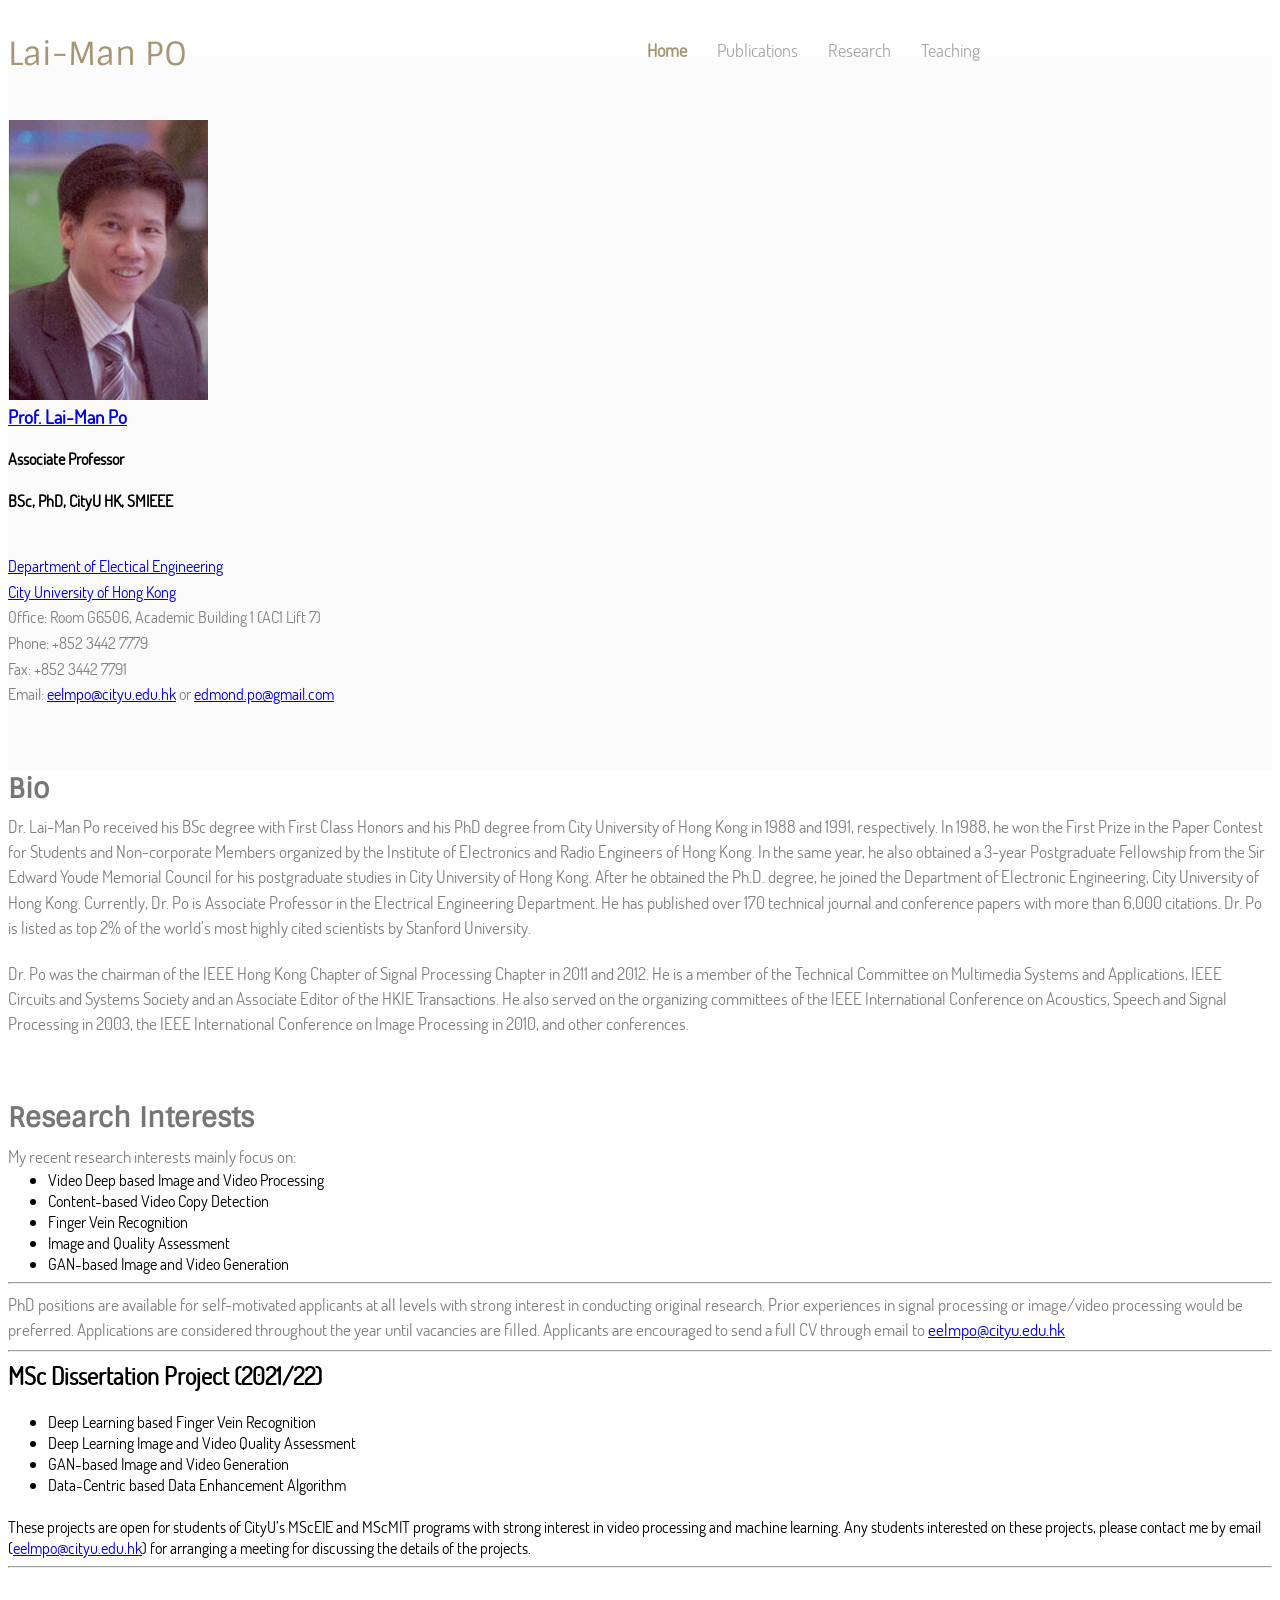
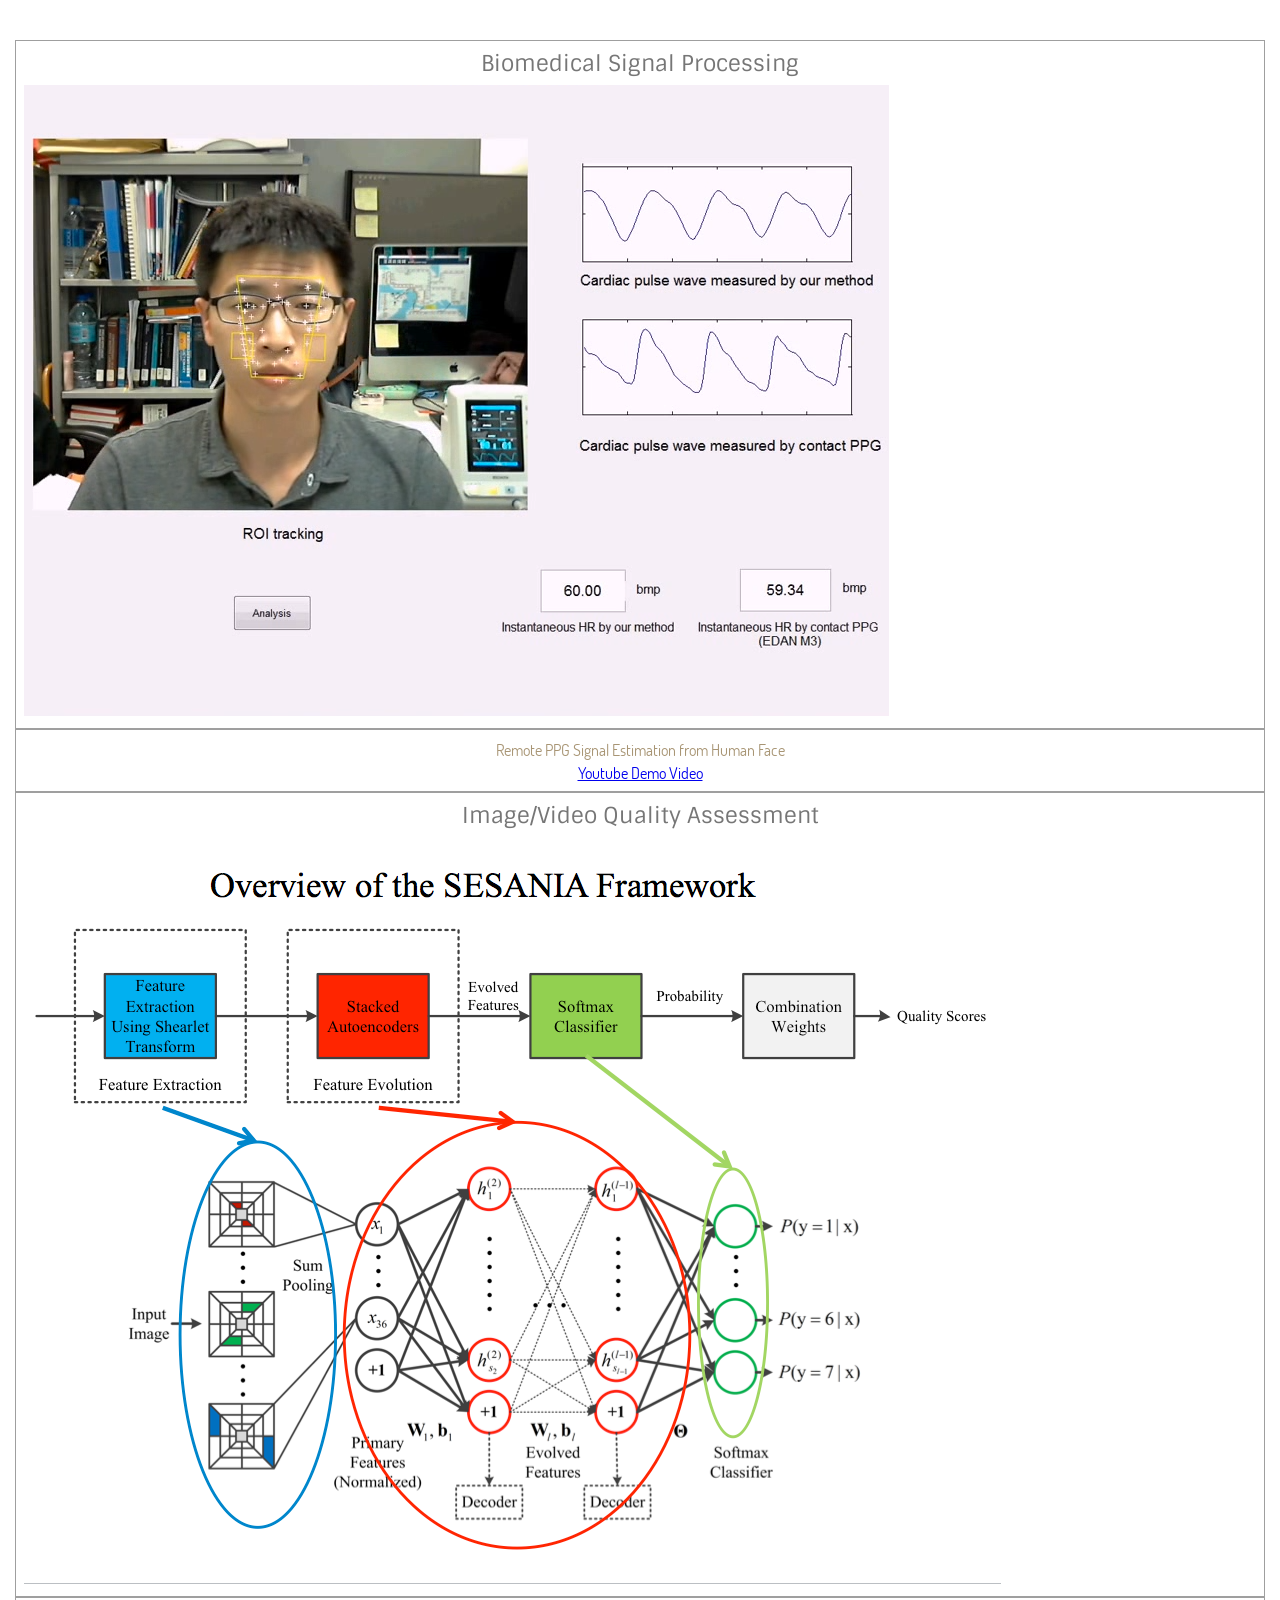
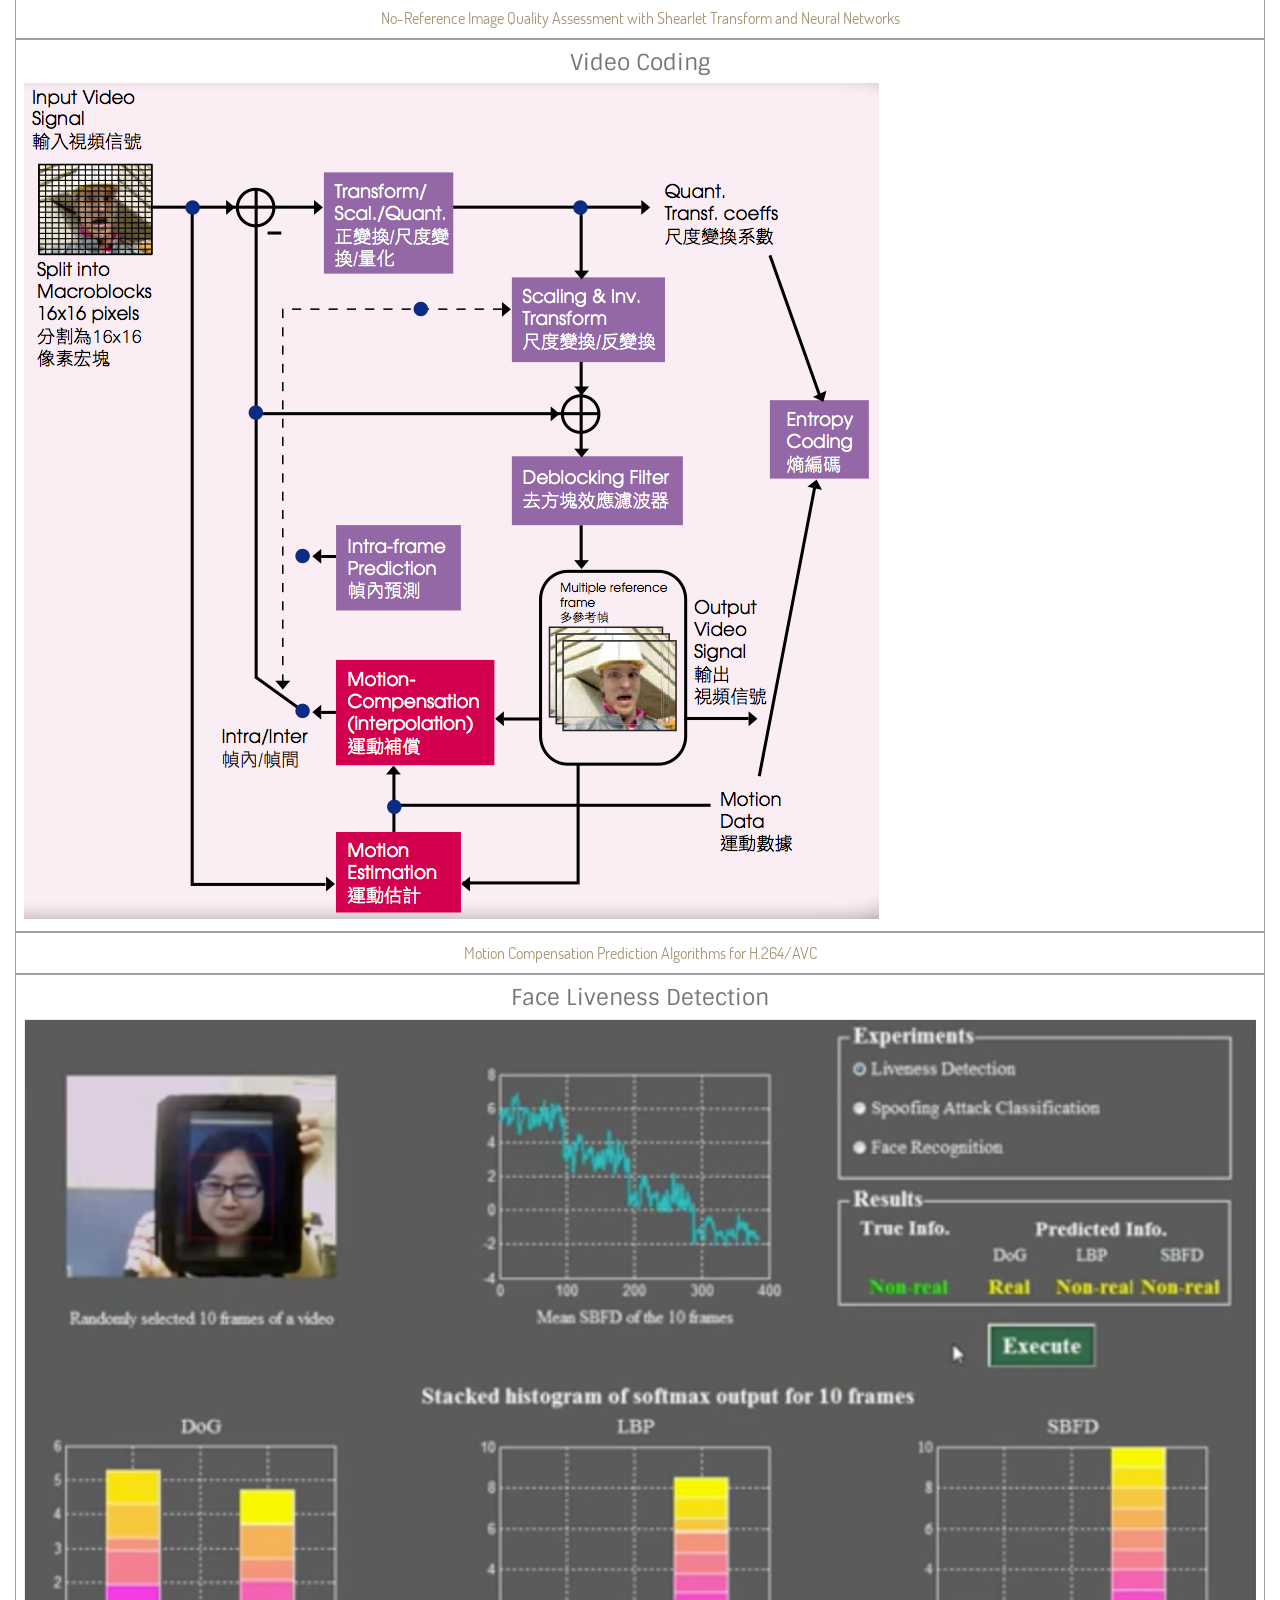
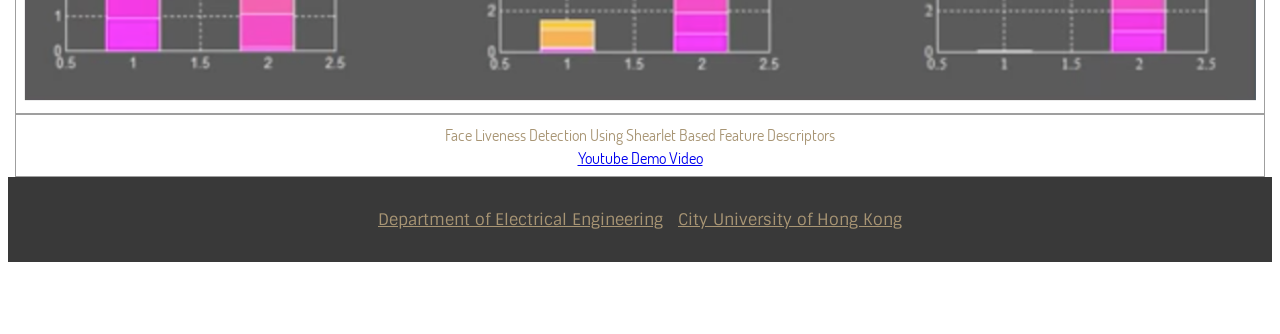
==== index.html @ 966f776c "Update index.html" ====
<!DOCTYPE HTML>
<html>
<head>
<title>Dr. Lai-Man PO, Associate Professor, Department of Electronic Engineering, City University of Hong Kong</title>
<link href="css/bootstrap.css" rel="stylesheet" type="text/css" media="all">

<!-- jQuery (necessary for Bootstrap's JavaScript plugins) -->
<script src="js/jquery-1.11.0.min.js"></script>
<!-- Custom Theme files -->

<link href="css/style.css" rel="stylesheet" type="text/css" media="all"/>

<!-- Custom Theme files -->
<meta name="viewport" content="width=device-width, initial-scale=1">
<meta http-equiv="Content-Type" content="text/html; charset=utf-8" />
<script type="application/x-javascript"> addEventListener("load", function() { setTimeout(hideURLbar, 0); }, false); function hideURLbar(){ window.scrollTo(0,1); }
</script>
<meta name="keywords" content="Lai Man PO" />

<!--Google Fonts-->
<link href='http://fonts.googleapis.com/css?family=Sintony:400,700' rel='stylesheet' type='text/css'>
<link href='http://fonts.googleapis.com/css?family=Dosis:200,300,400,500,600,700,800' rel='stylesheet' type='text/css'>

<!-- start-smoth-scrolling -->
<script src="http://ajax.googleapis.com/ajax/libs/jquery/2.1.1/jquery.min.js"></script>
<script type="text/javascript" src="js/move-top.js"></script>
<script type="text/javascript" src="js/easing.js"></script>
	<script type="text/javascript">
			jQuery(document).ready(function($) {
				$(".scroll").click(function(event){		
					event.preventDefault();
					$('html,body').animate({scrollTop:$(this.hash).offset().top},1000);
				});
			});
	</script>
</head>


<body>
<!-- //end-smoth-scrolling -->
<!--header start here-->
<div class="header">
	<div class="container">
		<div class="header-main">
			 <div class="logo">
			 	<h1><a href="index.html"><span class="logo-clr">Lai-Man PO</span></a></h1>
			 </div>
			 <div class="head-right">
			   <div class="top-nav">
			   		<span class="menu"> <img src="images/icon.png" alt=""/></span>
					<ul class="res">
						<li><a class="active" href="index.html"> Home</a></li>
						<li><a href="publications.html"><span data-hover="Publications">Publications</span></a></li>
						<li><a href="research.html"><span data-hover="Research">Research</span></a></li>
						<li><a href="teaching.html"><span data-hover="Teaching">Teaching</span></a></li>
					</ul>
					<!-- script-for-menu -->
							 <script>
							   $( "span.menu" ).click(function() {
								 $( "ul.res" ).slideToggle( 300, function() {
								 // Animation complete.
								  });
								 });
							</script>
					<!-- /script-for-menu -->
			  </div>
		   </div>
		</div>
	</div>
</div>
<!--header end here-->


<!--start personal information-->
<div class="about">
	<div class="container">
		<div class="about-main">
					<div class="col-md-3 about-top-img">
						<a href="#"><img src="images/lmpo_photo.png" alt="" class="img-responsive"></a>
					</div>
					<div class="col-md-8 about-wedo-right">
						<h3><a href="#">Prof. Lai-Man Po</a></h3>
						<h4>Associate Professor</h4>
						<h4>BSc, PhD, CityU HK, SMIEEE</h4>
						<br>
						<p><a href="http://www.ee.cityu.edu.hk/">Department of Electical Engineering</a>
						<br><a href="http://www.cityu.edu.hk/">City University of Hong Kong</a></p>
						<p>Office: Room G6506, Academic Building 1 (AC1 Lift 7)
						<br>Phone: +852 3442 7779
						<br>Fax: +852 3442 7791
						<br>Email: <A HREF="mailto:eelmpo@cityu.edu.hk">eelmpo@cityu.edu.hk</A>
						or <A HREF="mailto:edmond.po@gmail.com">edmond.po@gmail.com</A></p>
					</div>
			</div>
	 </div>
</div>

<!--Bio start here-->
	<div class="container">
			<div class="process">
				<h3>Bio</h3>
				<p>
				Dr. Lai-Man Po received his BSc degree with First Class Honors and his PhD degree from City University of Hong Kong in 1988 and 1991, respectively. 
				In 1988, he won the First Prize in the Paper Contest for Students and Non-corporate Members organized by the Institute of Electronics and Radio Engineers of Hong Kong. 
				In the same year, he also obtained a 3-year Postgraduate Fellowship from the Sir Edward Youde Memorial Council for his postgraduate studies in City University of Hong Kong. 
				After he obtained the Ph.D. degree, he joined the Department of Electronic Engineering, City University of Hong Kong. 
				Currently, Dr. Po is Associate Professor in the Electrical Engineering Department. 
				He has published over 170 technical journal and conference papers with more than 6,000 citations. Dr. Po is listed as top 2% of the world’s most highly cited scientists by Stanford University.
				</p>
				<br>
				<p>Dr. Po was the chairman of the IEEE Hong Kong Chapter of Signal Processing Chapter in 2011 and 2012. He is a member of the Technical Committee on Multimedia Systems and Applications, IEEE Circuits and Systems Society and an Associate Editor of the HKIE Transactions. He also served on the organizing committees of the IEEE International Conference on Acoustics, Speech and Signal Processing in 2003, the IEEE International Conference on Image Processing in 2010, and other conferences. 
				</p>
		</div>
	</div>



<!--Research Interests start here-->

      <div class="work">
      	<div class="container">
				<div class="work-top">
					<h3>Research Interests</h3>
					<p>My recent research interests mainly focus on:<br>
					<ul>
					<li>Video Deep based Image and Video Processing
					<li>Content-based Video Copy Detection
					<li>Finger Vein Recognition
					<li>Image and Quality Assessment
					<li>GAN-based Image and Video Generation
					</ul>
					</p>
					
				<hr>
				
				<div class="feature-top">
					<p>
					PhD positions are available for self-motivated applicants at all levels with strong interest in conducting original research. 
					Prior experiences in signal processing or image/video processing would be preferred. 
					Applications are considered throughout the year until vacancies are filled. 
					Applicants are encouraged to send a full CV through email to <A HREF="mailto:eelmpo@cityu.edu.hk">eelmpo@cityu.edu.hk</A> 
					</p>

					<hr>

				<h2>MSc Dissertation Project (2021/22)</h2>
						<ul>
							<li>Deep Learning based Finger Vein Recognition
							<li>Deep Learning Image and Video Quality Assessment
							<li>GAN-based Image and Video Generation
							<li>Data-Centric based Data Enhancement Algorithm
						</ul>
					<br>
					These projects are open for students of CityU’s MScEIE and MScMIT programs with strong interest in video processing and machine learning.  Any students interested on these projects, please contact me by email (<A HREF="mailto:eelmpo@cityu.edu.hk">eelmpo@cityu.edu.hk</A>) for arranging a meeting for discussing the details of the projects.
					<hr>





				</div>
							
				
				<div class="work-bottom">
				
				
				<div class="col-md-3 portfolio-wrapper">
					<div class="work-details">			
						<center><h3>Biomedical Signal Processing</h3>	</center>	
							<a href="images/rPPG.png" class="b-link-stripe b-animate-go  swipebox"  title="Remote PPG Signal Estimation from Human Face">
						     <img src="images/rPPG.png" alt="" class="img-responsive">
						     <div class="b-wrapper"><h2 class="b-animate b-from-left    b-delay03"><img src="images/link.png" alt=""/></h2>
						  		</div></a>
						</div>
                         <div class="work-details">
					   	 <center><p>Remote PPG Signal Estimation from Human Face</p>
					   	 
					<a href="https://www.youtube.com/watch?v=8X2nJcVsmYQ" target="_blank">Youtube Demo Video</a></center>
					   </div>
					</div>
				
		
				<div class="col-md-3 portfolio-wrapper">
						<div class="work-details">			
							   	  <center><h3>Image/Video Quality Assessment</h3>	</center>	
							<a href="images/NR_IQA_Framework.png" class="b-link-stripe b-animate-go  swipebox"  title="No-Reference Image Quality Assessment with Shearlet Transform and Neural Networks">
						     <img src="images/NR_IQA_Framework.png" alt="" class="img-responsive">
						     <div class="b-wrapper"><h2 class="b-animate b-from-left    b-delay03"><img src="images/link.png" alt=""/></h2>
						  		</div></a>
						</div>
                         <div class="work-details">
					   	 <center><p>No-Reference Image Quality Assessment with Shearlet Transform and Neural Networks</p></center>
					   </div>
					</div>
				
				
						
				<div class="col-md-3 portfolio-wrapper">
						<div class="work-details">			
							   	  <center><h3>Video Coding</h3>		</center>
							<a href="images/video_coding.png" class="b-link-stripe b-animate-go  swipebox"  title="Motion Compensation Prediction Algorithms for H.264/AVC">
						     <img src="images/video_coding.png" alt="" class="img-responsive">
						     <div class="b-wrapper"><h2 class="b-animate b-from-left    b-delay03"><img src="images/link.png" alt=""/></h2>
						  		</div></a>
						</div>
                         <div class="work-details">
					   	 <center><p>Motion Compensation Prediction Algorithms for H.264/AVC</p></center>
					   </div>
					</div>
				
				
							<div class="col-md-3 portfolio-wrapper">
						<div class="work-details">			
							   	  <center><h3>Face Liveness Detection</h3>	</center>	
							<a href="images/face_liveness.png" class="b-link-stripe b-animate-go  swipebox"  title="Face Liveness Detection Using Shearlet Based Feature Descriptors">
						     <img src="images/face_liveness.png" alt="" class="img-responsive">
						     <div class="b-wrapper"><h2 class="b-animate b-from-left    b-delay03"><img src="images/link.png" alt=""/></h2>
						  		</div></a>
						</div>
                         <div class="work-details">
					   	 <center><p>Face Liveness Detection Using Shearlet Based Feature Descriptors</p>
					   	 <a href="https://www.youtube.com/watch?v=t4O2bbF61Tk" target="_blank">Youtube Demo Video</a></center>
					   </div>
					</div>	
					
					
	

	
					
					
				<div class="clearfix"> </div>
			 </div>
		  </div>
	</div>

<link rel="stylesheet" href="css/swipebox.css">
	<script src="js/jquery.swipebox.min.js"></script> 
	    <script type="text/javascript">
			jQuery(function($) {
				$(".swipebox").swipebox();
			});
</script>

<!--footer star here-->
<div class="footer">
  <div class="container">
	  <div class="footer-main">
		<div class="footer-top">
				<div class="foter-bottom">
				 <p class="footer-copyrts"><a href="http://www.ee.cityu.edu.hk/" target="_blank">Department of Electrical Engineering</a>&nbsp;&nbsp;&nbsp;<a href="https://www.ee.cityu.edu.hk/" target="_blank">City University of Hong Kong</a> </p>
				</div>
		</div>
	   </div>		
	</div>
</div>
<!--footer end here-->
</body>
</html>
---- css/style.css ----
/*--
Author: W3layouts
Author URL: http://w3layouts.com
License: Creative Commons Attribution 3.0 Unported
License URL: http://creativecommons.org/licenses/by/3.0/
--*/
h4, h5, h6,
h1, h2, h3 {margin-top: 0;}
ul, ol {margin: 0;}
p {margin: 0;}
html, body{
  font-family: 'DosisRegular';
   font-size: 100%;
   background:#fff; 
}
@font-face {
    font-family: 'DosisRegular';
    src:url(../fonts/Dosis-Regular-webfont.ttf) format('truetype');
}
@font-face {
	font-family: 'SintonyRegular';
    src:url(../fonts/Sintony-Regular-webfont.ttf) format('truetype');
}
a:hover {
  transition: 0.5s all;
  -webkit-transition: 0.5s all;
  -moz-transition: 0.5s all;
  -o-transition: 0.5s all;
}
/*--header start here--*/
.header {
  padding: 1.5em 0em;
}
.logo {
  float: left;
  width: 50%;
}
.head-right {
  float: right;
  width: 50%;
}
span.menu {
  display: none;
}
.top-nav {
  float: left;
}
.top-nav ul {
  padding: 0.4em 0em 0em 0em;
  list-style: none;
}
.top-nav ul li {
  display: inline-block;
  float: left;
  margin: 0em 1em 0em 0em;
}
.top-nav ul li a {
  font-size: 1.1em;
  font-weight: 400;
  color: #a7a7a7;
  text-decoration: none;
  display:block;
  padding:0.35em 1em;
}
.top-nav ul li a.active{
	color: #a89574;
	font-weight: bold;
}
.top-nav ul li a:hover{
	color: #a89574;
}
.social {
  float: right;
}
.social ul {
  list-style: none;
  padding:0em
}
.social ul li {
  display: inline-block;
  margin: 0.4em 0em 0em 0em;
}
.social ul li a span {
  background: url(../images/social-sprit.png)no-repeat;
  width: 30px;
  height: 30px;
  display: inline-block;
  margin: 0em 0.5em 0em 0em;
}
.logo h1 {
	margin:0em;
}
.social ul li a.fa span {
  background-position: 0px 0px;
}
.social ul li a.tw span {
  background-position: -35px 0px;
}
.social ul li a.p span {
  background-position: -70px 0px;
}
.social ul li a.fa span:hover {
  background-position: 0px -32px;
}
.social ul li a.tw span:hover {
  background-position: -35px -32px;
}
.social ul li a.p span:hover {
  background-position: -70px -32px;
}
.logo h1 a {
  font-size: 1em;
  font-weight: 700;
  color: #c2c2c2;
  text-decoration: none;
  font-family: 'SintonyRegular';
}
span.logo-clr {
  font-weight: 400;
  color: #a89574;
}
/* Effect 5: same word slide in */
.top-nav ul li a {
	overflow: hidden;
	padding: 0 7px;
}
.top-nav ul li a span {
	position: relative;
	display: inline-block;
	-webkit-transition: -webkit-transform 0.3s;
	-moz-transition: -moz-transform 0.3s;
	transition: transform 0.3s;
}
.top-nav ul li a span::before {
	position: absolute;
	top: 100%;
	content: attr(data-hover);
	font-weight: 700;
	-webkit-transform: translate3d(0,0,0);
	-moz-transform: translate3d(0,0,0);
	transform: translate3d(0,0,0);
}
.top-nav ul li a:hover span,
.top-nav ul li a:focus span {
	-webkit-transform: translateY(-100%);
	-moz-transform: translateY(-100%);
	transform: translateY(-100%);
}
.top-nav ul li a {
	position: relative;
	display: inline-block;
	outline: none;
	text-decoration: none;
	text-shadow: 0 0 1px rgba(255,255,255,0.3);
	font-size: 1.1em;
}
/*----*/
/*--header end here--*/
/*--banner start here--*/
.banner {
  background: url(../images/3.jpg)no-repeat;
  min-height: 700px;
  background-size: cover;
}
.banner-main {
  padding: 14em 0em 0em 0em;
  text-align: right;
  width: 55%;
  float: right;
}
.banner-main h2 {
  font-size: 2em;
  font-weight: 700;
  color: #a89574;
  font-family: 'SintonyRegular';
}
.banner-main p {
  font-size: 1em;
  font-weight: 400;
  color: #c2c2c2;
  line-height: 1.5em;
}
.bann-btn {
  margin: 2em 0em 0em 0em;
}
.bann-btn a {
  font-size: 1em;
  font-weight: 400;
  color: #fff;
  border: 1px solid #fff;
  padding: 0.5em 0.9em 0.5em 0.9em;
  border-radius: 5px;
  text-decoration:none;
}
.bann-btn a:hover {
	background:#a89574;
	border: 1px solid #a89574;
	text-decoration:none;
}
.banner-bottom {
  padding: 2em 0em 2em 0em;
  background: #f4f4f4;
}
.banner-bottom h3 {
  font-size: 1.5em;
  font-weight: 500;
  color: #000;
  margin: 0em 0em 0.3em 0em;
  font-family: 'SintonyRegular';
}
.banner-bottom p {
  font-size: 1em;
  font-weight: 400;
  color: #777;
}
.ban-bot-btn {
  margin: 1.7em 0em 0em 0em;
}
.ban-bot-btn a {
  font-size: 1em;
  font-weight: 600;
  color: #a89574;
  padding: 0.5em 0.5em;
  border-radius: 5px;
  text-decoration: none;
}
.ban-bot-btn a.bb-1{
  color: #a89574;
  border: 2px solid #a89574;
}
.ban-bot-btn a.bb-1:hover {
	text-decoration:none;
	background: #a8747e;
	color:#fff;
	border: 2px solid #a8747e;
}
.ban-bot-btn a.bb-2 {
  border: 2px solid #a8747e;
  color: #a8747e;
}
.ban-bot-btn a.bb-2:hover {
  border: 2px solid #a89574;
  background:#a89574;
  color:#fff;
}
/*--banner end here--*/
/*--process start here--*/
.mother-grid {
  background: #f9f9f9;
}
.grid-main {
  padding: 4em 0em 4em 0em;
    background: #f9f9f9;
}
.process h3 {
  font-size: 1.7em;
  font-weight: 600;
  color: #767676;
  margin: 0em 0em 0.3em 0em;
  font-family: 'SintonyRegular';
}
.process p {
  font-size: 1.05em;
  font-weight: 400;
  color: #818181;
  line-height: 1.5em;
}
.process-grid h4 {
  font-size: 1.5em;
  font-weight: 600;
  color: #767676;
  margin: 0.5em 0em 0.2em 0em;
}
.process-bottom {
  padding: 2em 0em 0em 0em;
}
.process-grid {
  text-align: center;
}
.work {
  padding: 4em 0em 4em 0em;
  background: #fff;
}
.work-grid {
  text-align: center;
}
.work-bottom {
  padding: 2em 0em 0em 0em;
}
.work-top h3 {
  font-size: 1.7em;
  font-weight: 600;
  color: #767676;
  margin: 0em 0em 0.3em 0em;
  font-family: 'SintonyRegular';
}
.work-top p {
  font-size: 1.05em;
  font-weight: 400;
  color: #818181;
  line-height: 1.5em;
}
.work-grid img {
  width: 100%;
}
.work-details {
  border: 1px solid #9f9f9f;
  padding: 0.5em 0.5em 0.5em 0.5em;
}
.work-details h3 {
  font-size: 1.4em;
  font-weight: 500;
  color: #767676;
  margin: 0em 0em 0.3em 0em;
}
.work-details p {
  font-size: 1em;
  font-weight: 500;
  color: #a89574;
}
span.glyphicon.glyphicon-education {
  font-size: 4em;
  color: #a89574;
}
span.glyphicon.glyphicon-lamp {
  font-size: 3.5em;
  color: #a89574;
}
span.glyphicon.glyphicon-hourglass {
  font-size: 3.5em;
  color: #a89574;
}
span.glyphicon.glyphicon-certificate {
  font-size: 3.5em;
  color: #a89574;
}
.recent-posts {
  padding: 4em 0em 4em 0em;
    background: #f9f9f9;
}
.recentdates {
  padding: 0px;
}
.recentdates h5 {
  font-size: 1.2em;
  font-weight: 600;
  color: #a89574;
  border: 2px solid #a89574;
  border-radius: 45px;
  text-align: center;
  padding: 0.51em;
  width: 73%;
}
.recentdates span.month {
  display: block;
}
.recent-left h3 {
  font-size: 1.8em;
  font-weight: 600;
  color: #767676;
  margin: 0em 0em 0.81em 0em;
  font-family: 'SintonyRegular';
}
.recent-left p {
  font-size: 1em;
  font-weight: 400;
  color: #818181;
  line-height: 1.5em;
  margin: 0em 0em 0.5em 0em;
}
.recent-left ul {
  padding: 0.7em 0em 0em 0em;
  list-style: none;
}
.recent-left li {
  margin: 0em 0em 0.3em 0em;
}
.recent-left li a {
  font-size: 1em;
  font-weight: 400;
  color: #a89574;
   text-decoration:none;
}
.recent-left li a:hover {
  color: #767676;
  text-decoration:none;
}
/*	Strip
/*-----------------------------------------------------------------------------------*/
.b-link-stripe{
	position:relative;
	display:inline-block;
	vertical-align:top;
	font-family: 'Open Sans', sans-serif;
	font-weight: 300;
	overflow:hidden;
}
.b-link-stripe .b-wrapper{
	position:absolute;
	width:100%;
	height:100%;
	top:0;
	left:0;
	text-align:center;
	color:#ffffff;
	overflow:hidden;
}
.b-link-stripe .b-line{
	position:absolute;
	top:0;
	bottom:0;
	width:20%;
	background:rgba(15, 207, 140, 0.9);
	transition:all 0.5s linear;
	-moz-transition:all 0.5s linear;
	-ms-transition:all 0.5s linear;
	-o-transition:all 0.5s linear;
	-webkit-transition:all 0.5s linear;
	opacity:0;
	visibility:hidden; /* lt-ie9 */
}
/*-----------------------------------------------------------------------------------*/
/*	Animation effects
/*-----------------------------------------------------------------------------------*/
.b-animate-go{
	text-decoration:none;
}
.b-animate{
	transition: all 0.5s;
	-moz-transition: all 0.5s;
	-ms-transition: all 0.5s;
	-o-transition: all 0.5s;
	-webkit-transition: all 0.5s;
	visibility: hidden;
	font-size:1.1em;
	font-weight:700;
}
.b-animate img{
	margin-top:0%;
	display: -webkit-inline-box;
}
h2.b-animate.b-from-left.b-delay03 {
	padding-top: 9em;
	font-size: 15px;
	color: #7E7C7C;
}
h2.b-animate.b-from-left.b-delay03 img {
  width: 8%;
}
/* lt-ie9 */
.b-animate-go:hover .b-animate{
	visibility:visible;
}
.b-from-left{
	position:relative;
	left:-100%;
}
.b-animate-go:hover .b-from-left{
	left:0;
}
span.m_4{
	font-size:14px;
	font-weight:400;
}
p.m_5 {
	margin: 2% auto 5%;
	width: 70%;
	color: #283A47;
	font-size: 1.1em;
	font-weight: 600;
	line-height: 1.5em;
	text-align: center;
}
ul#filters {
	padding: 0px;
	margin: 1em 0em;
	text-align: center;
}
/*--team--*/
.team{
	background:#fff;
	padding:0 0 9% 0;
}
.col_1_of_4:first-child {
	margin-left: 0;
}
.span_1_of_4 {
	width: 22.8%;
}
.col_1_of_4 {
	display: block;
	float: left;
	margin: 1% 0 1% 2.6%;
	background: #FFF;
}
/* lt-ie9 */
.b-link-stripe:hover .b-line{
	visibility:visible;
}
.b-link-stripe .b-line1{
	left:0;
}
.b-link-stripe .b-line2{
	left:20%;
	transition-delay:0.1s !important;
	-moz-transition-delay:0.1s !important;
	-ms-transition-delay:0.1s !important;
	-o-transition-delay:0.1s !important;
	-webkit-transition-delay:0.1s !important;
}
.b-link-stripe .b-line3{
	left:40%;
	transition-delay:0.2s !important;
	-moz-transition-delay:0.2s !important;
	-ms-transition-delay:0.2s !important;
	-o-transition-delay:0.2s !important;
	-webkit-transition-delay:0.2s !important;
}
.b-link-stripe .b-line4{
	left:60%;
	transition-delay:0.3s !important;
	-moz-transition-delay:0.3s !important;
	-ms-transition-delay:0.3s !important;
	-o-transition-delay:0.3s !important;
	-webkit-transition-delay:0.3s !important;
}
.b-link-stripe .b-line5{
	left:80%;
	transition-delay:0.4s !important;
	-moz-transition-delay:0.4s !important;
	-ms-transition-delay:0.4s !important;
	-o-transition-delay:0.4s !important;
	-webkit-transition-delay:0.4s !important;
}
.b-link-stripe:hover .b-line{
	opacity:1;
}
#portfoliolist .portfolio {
		-webkit-box-sizing: border-box;
		-moz-box-sizing: border-box;
		-o-box-sizing: border-box;
		width: 25%;
		display:none;
		float:left;
		overflow:hidden;
}
div#portfoliolist {
		padding: 10px 0px;
}	
.portfolio-wrapper img {
  width: 100%;
}
.portfolio-wrapper {
		overflow:hidden;
		position: relative !important;
		cursor:pointer;
		margin:0em 0em 0px 0px;
		padding: 0px 7px;
}
.portfolio img {
		max-width:100%;
		display: block;
		margin: 0px auto 0px;
		/*--position: relative;--*/
		transition: all 300ms!important;
		-webkit-transition: all 300ms!important;
		-moz-transition: all 300ms!important;
}

.b-wrapper:hover {
	background:rgba(120, 50, 5, 0.39);
	transition: 0.5s all;
	-webkit-transition: 0.5s all;
	-o-transition: 0.5s all;
	-moz-transition: 0.5s all;
	-ms-transition: 0.5s all;
}
/*--process end here--*/
/*--footer start here--*/
.footer {
  padding: 2em 0em 2em 0em;
  background:#393939;
}
.footer-news h5 {
  font-size: 2em;
  font-weight: 600;
  color: #fff;
  font-family: 'SintonyRegular';
}
.ftr-email input[type="text"] {
  font-size: 1em;
  font-weight: 400;
  color: #767676;
  padding: 0.5em 1em;
  width: 70%;
  border: none;
  display: inline-block;
  outline:none;
  border-radius: 3px;
  font-family: 'SintonyRegular';
}
.ftr-email input[type="submit"] {
  font-size: 1em;
  font-weight: 400;
  color: #fff;
  padding: 0.6em 0.5em;
  width: 20%;
  background: #a89574;
  outline: none;
  display: inline-block;
  border: none;
  border-radius: 3px;
  -webkit-appearance: none;
  margin: 0em 0em 0em 3em;
}
.ftr-email input[type="submit"]:hover {
	 background: #000;
}
ul.ftr-socialicons {
  padding: 2em 0em 1em 0em;
  list-style: none;
  text-align: center;
}
ul.ftr-socialicons li {
  display: inline-block;
}
ul.ftr-socialicons li a {
  background: url(../images/ftr-sprite.png)no-repeat;
  width: 23px;
  height: 23px;
  display: inline-block;
  margin: 0em 0.5em 0em 0em;
}
ul.ftr-socialicons a.facebook {
    background-position: 6px 0px;
}
ul.ftr-socialicons li a.twitter {
  background-position: -17px -2px;
}
ul.ftr-socialicons li a.gmail {
    background-position: -43px -3px;
}
ul.ftr-socialicons li a.print {
  background-position: -69px -4px;
}
ul.ftr-socialicons a.facebook:hover {
  background-position: 6px -43px;
}
ul.ftr-socialicons li a.twitter:hover {
  background-position: -17px -45px;
}
ul.ftr-socialicons li a.gmail:hover {
  background-position: -43px -46px;
}
ul.ftr-socialicons li a.print:hover {
  background-position: -69px -47px;
}
.foter-bottom p.footer-copyrts {
  font-size: 1em;
  font-weight: 400;
  color: #fff;
  text-align: center;
  font-family: 'SintonyRegular';
}
.foter-bottom p.footer-copyrts a{
  font-size: 1em;
  font-weight: 400;
  color: #a89574;
}
.foter-bottom p.footer-copyrts a:hover{
  text-decoration:none;
  color: #fff;
}
/*--footer end here--*/
/*--about start here--*/
.about {
  background: #f4f4f4;
}
.about-top {
  text-align: center;
  padding: 0em 0em 3em 0em;
}
.about {
  background:rgba(194, 194, 194, 0.07);
  padding: 4em 0em 4em 0em;
}
.about-top h3 {
    font-size: 2em;
  font-weight: 600;
  color: #767676;
  font-family: 'SintonyRegular';
  margin: 0em 0em 0.5em 0em;
}
.about-top p {
  font-size: 1em;
  font-weight: 400;
  color: #818181;
  width: 60%;
  margin: 0 auto;
}
.about-wedo-right h4 a{
  font-size: 1.1em;
  font-weight: 600;
  color: #767676;
  font-family: 'SintonyRegular';
  margin: 0em 0em 0.2em 0em;
}
.about-wedo-right h4 a:hover{
	text-decoration:none;
	color:#000;
}
.about-wedo-right p {
  font-size: 1em;
  font-weight: 400;
  color: #818181;
  line-height: 1.6em;
}
.team-main {
  padding: 3em 0em 3em 0em;
}
.team-main h3 {
  font-size: 2em;
  font-weight: 600;
  color: #767676;
  margin: 0em 0em 0.5em 0.5em;
}
.team-details {
  text-align: center;
    padding: 0.51em;
}
.team-details h4 {
  font-size: 1.3em;
  font-weight: 600;
  color: #767676;
  margin: 0em 0em 0.3em 0em;
}
.team-details p {
  font-size: 1em;
  font-weight: 400;
  color: #818181;
  line-height: 1.6em;
}
.facts {
  padding: 4em 0em 4em 0em;
  background: rgba(194, 194, 194, 0.07);
}
.facts h3 {
  font-size: 2em;
  font-weight: 600;
  color: #767676;
  margin: 0em 0em 1em 0em;
  text-align: center;
}
.fact-top h4 {
  font-size: 1.3em;
  font-weight: 600;
  color: #000;
  margin: 0em 0em 0.3em 0em;
}
.fact-top p {
  font-size: 1em;
  font-weight: 400;
  color: #818181;
  line-height: 1.5em;
}
.fact-top {
  margin: 0em 0em 1.5em 0em;
}
/*--about end here--*/
/*--journal start here--*/
.journal {
  background: rgba(194, 194, 194, 0.07);
  padding: 10em 0em 0em 0em;
  text-align: center;
  min-height: 700px;
}
.journal-main h3 {
  font-size: 3em;
  font-weight: 400;
  color: #8C8C8C;
  margin: 0em 0em 0.2em 0em;
}
.journal-main h4 {
  font-size: 10em;
  font-weight: 400;
  color: #a89574;
}
.journal-btn {
  margin: 3em 0em 0em 0em;
}
.journal-btn a {
  font-size: 1em;
  font-weight: 500;
  color: #fff;
  background: #767676;
  padding: 0.6em 3em;
  border-radius: 5px;
}
.journal-btn a:hover {
   background: #000;
   text-decoration:none;
}
/*--journal end here--*/
/*--features start here--*/
.feature {
  background: rgba(194, 194, 194, 0.07);
  padding: 3em 0em 3em 0em;
}
.feature-head {
  text-align: center;
  padding: 0em 0em 3em 0em;
}
.feature-head h3 {
  font-size: 2em;
  font-weight: 600;
  color: #767676;
  font-family: 'SintonyRegular';
  margin: 0em 0em 0.2em 0em;
}
.feature-head p {
  font-size: 1em;
  font-weight: 400;
  color: #818181;
  width: 60%;
  margin: 0 auto;
}
.feature-top {
  padding: 0em 0em 2em 0em;
}
.feature-top h4 {
  font-size: 1.6em;
  font-weight: 600;
  color: #767676;
  margin: 0em 0em 0.8em 0em;
}
.fea-right h3 {
  font-size: 1.3em;
  font-weight: 600;
  color: #000;
  margin: 0em 0em 0.4em 0em;
}
.fea-right p {
  font-size: 1.05em;
  font-weight: 400;
  color: #818181;
  line-height: 1.6em;
}
.feature-icon ul {
  padding: 0px;
  list-style: none;
}
.fea-left {
  padding: 0px;
}
/*--features end here--*/
/*--contact start here--*/
.contact {
  background: rgba(194, 194, 194, 0.07);
  padding: 3em 0em 3em 0em;
}
.contact-top h3 {
   font-size: 2em;
  font-weight: 600;
  color: #767676;
  font-family: 'SintonyRegular';
  margin: 0em 0em 0.2em 0em;
}
.contact-top p {
  font-size: 1em;
  font-weight: 400;
  color: #818181;
  line-height: 1.5em;
}
.contact-top {
  text-align: center;
  padding: 0em 0em 4em 0em;
}
.contact-bottom input[type="text"] {
  font-size: 1em;
  font-weight: 400;
  color: #c2c2c2;
  padding: 0.5em 0.5em;
  width: 100%;
  margin: 0em 2.3em 1em 0em;
  outline: none;
}
.contact-bottom input.no-mar {
  margin: 0px;
}
.contact-bottom input[type="submit"] {
  font-size: 1em;
  font-weight: 400;
  color: #fff;
  padding: 0.51em 2em 0.51em 2em;
  border: none;
  border-radius: 0.4em 0.4em 0.4em 0.4em;
  background: #a89574;
  outline:none;
  margin: 0em 0em 0em 1em;
}
.contact-bottom input[type="submit"]:hover {
	 background: #000;
	 transition: 0.5s all;
  -webkit-transition: 0.5s all;
  -moz-transition: 0.5s all;
  -o-transition: 0.5s all;
}
.contact-bottom textarea {
   font-size: 1em;
  font-weight: 400;
  color: #c2c2c2;
  width: 97.2%;
  height: 10em;
  resize: none;
  outline: none;
  margin: 0em 0em 0.5em 1em;
  padding: 0.5em 0.5em 0.5em 0.5em;
}
.map iframe {
  width: 100%;
  height: 300px;
  border: none;
}
.map {
  padding: 3em 1em 0em 1em;
}
.contact-bottom {
  padding: 0em 0em 2em 0em;
}
/*--contact end here--*/
/*--media quries start here--*/
@media(max-width:1440px){
	
}
@media(max-width:1366px){
.contact-bottom textarea {
  width: 97.3%;	
}
}
@media(max-width:1280px){
	
}
@media(max-width:1024px){
.banner {
  min-height: 550px;
}
.banner-main {
  padding: 10em 0em 0em 0em;
  width: 65%;
}
.about-top-img img {
  width: 100%;
}
.team-top-left img {
  width: 100%;
}
.portfolio-wrapper {
  width: 24%;
  float: left;
  margin: 0em 0.5em 0em 0em;
}
.work-details {
 margin: 0em 0em 0em 0em; 
}
.recent-right img {
  width: 100%;
}
.recent-left h3 {
  font-size: 1.4em;
  margin: 0em 0em 0.3em 0em;
}
.recent-left p {
  font-size: 0.95em;
  line-height: 1.4em;
  margin: 0em 0em 0.3em 0em;
}
.recent-left ul li{
  margin: 0em 0em 0em 0em;
}
.recent-left li a {
  font-size: 0.95em;
}
.process h3 {
  font-size: 1.5em;
}
.work-top h3 {
  font-size: 1.5em;
}
.grid-main {
  padding: 3em 0em 3em 0em;
}
.work {
  padding: 3em 0em 3em 0em;
}
.recent-posts {
  padding: 3em 0em 3em 0em;
}
.footer-news h5 {
  font-size: 1.7em;
}
.logo {
  width: 40%;
}
.head-right {
  width: 60%;
}
.logo h1 a {
  font-size: 0.8em;
}
.process-grid h4 {
  font-size: 1.25em;
}
.process p {
  font-size: 1em;
}
h2.b-animate.b-from-left.b-delay03 {
  padding-top: 7em;
}
.about-wedo-right h4 a{
  font-size: 0.95em;
}
.about {
  padding: 3em 0em 3em 0em;
}
.about-wedo-right p {
  font-size: 0.96em;
}
.fact-top p {
  font-size: 0.95em;
}
.team-details p {
  font-size: 0.95em;
}
.journal-main h4 {
  font-size: 7em;
}
.journal-main h3 {
  font-size: 2.2em;
}
.journal {
  padding: 7em 0em 0em 0em;
  min-height: 530px;
}
.fea-left img {
  width: 100%;
}
.fea-right h3 {
  font-size: 1.3em;
}
.about-top p {
  width: 80%;
}
.feature-head p {
  width: 100%;
}
.fea-right p {
  font-size: 0.95em;
}
.fea-left h4 {
  margin: 0em 0em 0.5em 0em;
}
.contact-bottom textarea {
  width: 96.7%;
}
.facts {
  padding: 3em 0em 3em 0em;
}
}
@media(max-width:768px){
span.menu{
		display: block;
		text-align: center;
		padding: 5px 0px 0px 0px;
		cursor: pointer;
		color: #E74C3C;
		font-size: 16px;
		font-weight: 700;
		position:relative;
	}
ul.res{
	 display:none;
	 padding:0px;
}
.top-nav ul {
		padding: 0;
		margin: 0;
		z-index: 999;
		position: absolute;
		width: 100%;
		left:0;
		padding: 1.9em 0em 0em 0em;
}
.top-nav ul.res li {
  display: block;
  text-align: center;
  background: rgba(168, 149, 116, 1);
  margin: 0;
  width: 100%;
  padding: 10px 0px 10px 0px;
}
.top-nav ul.res li a {
		font-size: 16px;
		padding: 0em 0;
		color: #fff;
		display: block;
}
ul.res li a:hover,ul.res li a.active{
	color:#000;
}
.logo {
  width: 26%;
}
.logo h1 a {
  font-size: 0.75em;
}	
.head-right {
  width: 50%;
}
.banner-main h2 {
  font-size: 1.5em;
}
.banner-main {
  padding: 7em 0em 0em 0em;
}
.banner {
  min-height: 410px;
}
.grid-main {
  padding: 2em 0em 3em 0em;
}
.work {
  padding: 2em 0em 1.3em 0em;
}
.portfolio-wrapper {
  width: 48%;
  margin: 0em 0.5em 2em 0em;
}
.top-nav ul li {
  margin: 0em 0.51em 0em 0em;
}
.process-grid {
  margin: 0em 0em 1.5em 0em;
}
.process-grid h4 {
  margin: 0em 0em 0.1em 0em;
}
.recent-posts {
  padding: 2em 0em 3em 0em;
}
.recent-left {
  padding: 0em 0em 2em 0em;
}
.recent-right {
  padding: 0px;
}
.footer-news {
  float: left;
  width: 30%;
}
.ftr-email {
  float: left;
  width: 70%;
}
.ftr-email input[type="submit"] {
  margin: 0em 0em 0em 1em;
}
.about-top-img {
  width: 65%;
  margin: 0 auto 2em;
}
.about-top h3 {
  margin: 0em 0em 0.2em 0em;
}
.about-top {
  padding: 0em 0em 2em 0em;
}
.about {
  padding: 2em 0em 2em 0em;
}
.team-main {
  padding: 1.5em 0em 2em 0em;
}
.facts {
  padding: 2em 0em 2em 0em;
}
.portfolio-wrapper {
  width: 50%;
  margin: 0em 0em 2em 0em;
}
.team-top-left {
  float: left;
  width: 33%;
}
.fact-grid {
  text-align: center;
}
.fact-top p {
  width: 70%;
  margin: 0 auto;
}
.journal {
  padding: 11em 0em 0em 0em;
  min-height: 650px;
}
h2.b-animate.b-from-left.b-delay03 {
  padding-top: 10em;
}
.fea-left {
  padding: 0px;
}
.con-name {
  float: left;
  width: 33%;
  padding: 0em 0.5em 0em 0em;
}
.contact-bottom textarea {
  width: 97.8%;
  margin: 0em;
}
.contact-bottom input[type="submit"] {
  margin: 0.7em 0em 0em 0em;
}
.facts h3 {
  margin: 0em 0em 0.5em 0em;
}
.fea-right {
  padding: 1em 0em 0em 0em;
}
.map {
  padding: 3em 1em 0em 0em;
}
.logo h1 {
  line-height: 30px;
}
}
@media(max-width:640px){
.ftr-email input[type="text"] {
  width: 67%;
}
.ftr-email input[type="submit"] {
  width: 25%;
}
.banner-main h2 {
  font-size: 1.2em;
}
.banner {
  min-height: 340px;
}
.banner-main {
  padding: 4.5em 0em 0em 0em;
  width: 70%;
}
.bann-btn a {
  padding: 0.3em 0.9em 0.3em 0.9em;
}
.map iframe {
  height: 210px;
}
h2.b-animate.b-from-left.b-delay03 {
  padding-top: 8em;
}
}
@media(max-width:480px){
.banner-main {
  width: 90%;
  padding: 3em 0em 0em 0em;
}	
.banner {
  min-height: 250px;
}
.banner-main p {
  font-size: 0.95em;
}
.banner-main h2 {
  font-size: 1.15em;
  margin: 0em 0em 0.25em 0em;
}
.bann-btn a {
  font-size: 0.9em;
}
.bann-btn {
  margin: 1em 0em 0em 0em;
}
.process h3 {
  font-size: 1.2em;
}
.process p {
  font-size: 0.95em;
}
.process-grid h4 {
  font-size: 1.1em;
}
.grid-main {
  padding: 2em 0em 1em 0em;
}
.work-top h3 {
  font-size: 1.2em;
}
.work-top p {
  font-size: 0.95em;
}
.work-details h3 {
  font-size: 1.25em;
}
.work-details p {
  font-size: 0.95em;
}
.recent-left h3 {
  font-size: 1.2em;
}
.about-top h3 {
  font-size: 1.4em;
}
.about-top p {
  width: 92%;
  font-size: 0.95em;
}
.about-wedo-right h4 a {
  font-size: 0.8em;
}
.team-main h3 {
  font-size: 1.4em;
}
.team-top-left {
  float: none;
  width: 70%;
  margin: 0 auto 1em;
}
.team-details h4 {
  font-size: 1em;
  margin: 0em 0em 0em 0em;
}
.team-main {
  padding: 1.5em 0em 1em 0em;
}
.fact-top h4 {
  font-size: 1em;
}
.facts h3 {
  font-size: 1.3em;
}
.fact-top p {
  width: 100%;
}
.facts {
  padding: 2em 0em 1em 0em;
}
.footer-news h5 {
  font-size: 1.3em;
}
.footer-news {
  float: none;
  width: 100%;
  text-align: center;
  padding: 0em 0em 0.6em 0em;
}
.ftr-email {
  float: none;
  width: 100%;
}
ul.ftr-socialicons {
  padding: 1em 0em 1em 0em;
}
.ftr-email input[type="text"] {
  font-size: 0.8em;
}
.ftr-email input[type="submit"] {
  font-size: 0.85em;
  padding: 0.4em 0.5em;
}
.foter-bottom p.footer-copyrts {
  font-size: 0.8em;
}
.footer {
  padding: 1.5em 0em 1.5em 0em;
}
.journal-main h4 {
  font-size: 5em;
}
.journal-main h3 {
  font-size: 1.8em;
}
.journal-btn a {
  font-size: 1em;
  padding: 0.4em 2em;
}
.journal-btn {
  margin: 2em 0em 0em 0em;
}
.journal {
  padding: 7em 0em 0em 0em;
  min-height: 450px;
}
.feature-head h3 {
  font-size: 1.4em;
}
.feature-head p {
  font-size: 0.95em;
}
.feature-head {
  padding: 0em 0em 2em 0em;
}
.fea-left h4 {
  font-size: 1.1em;
}
.fea-right h3 {
  font-size: 1.1em;
}
.fea-right p {
  font-size: 0.95em;
}
.feature {
  padding: 2em 0em 1em 0em;
}
.contact-top h3 {
  font-size: 1.4em;
}
.contact-top p {
  font-size: 0.95em;
}
.contact-top {
  padding: 0em 0em 2em 0em;
}
.contact-bottom input[type="text"] {
  font-size: 0.85em;
  padding: 0.4em 0.5em;
  margin: 0em 0em 0.7em 0em;
}
.contact-bottom textarea {
  width: 100%;
  font-size: 0.85em;
  margin: 0.3em 0em 0em 0em;
  height: 7em;
}
.con-name {
  float: none;
  width: 100%;
  padding: 0em 0em 0em 0em;
}
.contact-bottom input[type="submit"] {
  margin: 0.4em 0em 0em 0em;
  font-size: 0.9em;
  padding: 0.51em 1.5em 0.51em 1.5em;
}
.map {
  padding: 0em 0em 0em 0em;
}
.contact {
  padding: 2em 0em 2em 0em;
}
.map iframe {
  height: 170px;
}
.fea-right {
  padding: 1em 0em 0em 0em;
}
h2.b-animate.b-from-left.b-delay03 {
  padding-top: 6em;
}
.feature-top h4 {
  font-size: 1.3em;
}
.logo h1 a {
  font-size: 0.65em;
}
}
@media(max-width:320px){
.logo h1 a {
  font-size: 0.55em;
}
.social ul li {
  margin: 0em 0em 0em 0em;
}
.social ul li a span {
  background: url(../images/social-sprit.png)no-repeat;
  width: 25px;
  height: 24px;
  margin: 0em 0.1em 0em 0em;
  background-size: 310%;
}
.social ul li a.fa span{
  background-position: 2px 0px;
}
.social ul li a.tw span {
  background-position: -26px 0px;
}
.social ul li a.p span{
  background-position: -54px 0px;
}
.social ul li a.fa span:hover {
  background-position: 2px -25px;
}
.social ul li a.tw span:hover {
  background-position: -26px -25px;
}
.social ul li a.p span:hover {
  background-position: -54px -25px;
}
.logo {
  width: 45%;
}
.header {
  padding: 0.7em 0em;
}
span.menu img {
  width: 75%;
}
.social {
  padding: 0.5em 0em 0em 0em;
}
span.menu {
  padding: 7px 0px 0px 0px;
}
.banner-main {
  width: 100%;
    padding: 2em 0em 0em 0em;
}
.banner-main h2 {
  font-size: 0.85em;
}
.banner-main p {
  font-size: 0.8em;
  line-height: 1.3em;
}
.banner {
  min-height: 200px;
}
.grid-main {
    padding: 1em 0em 0em 0em;
}
.process p {
  font-size: 0.9em;
  line-height: 1.4em;
}
.process-bottom {
  padding: 1em 0em 0em 0em;
}
.work {
  padding: 1em 0em 0em 0em;
}
.work-top p {
  font-size: 0.9em;
}
.work-bottom {
  padding: 1em 0em 0em 0em;
}
.portfolio-wrapper {
  width: 100%;
  margin: 0em 0em 1.5em 0em;
}
.recent-posts {
  padding: 1.5em 0em 1.5em 0em;
}
.footer-news {
  padding: 0em 0em 0em 0em;
}
.ftr-email {
  text-align: center;
}
.ftr-email input[type="text"] {
  font-size: 0.8em;
  margin: 0em 0em 0.9em 0em;
  width: 100%;
}
.ftr-email input[type="submit"] {
  width: 40%;
  margin: 0em 0em 0em 0em;
}
ul.ftr-socialicons {
  padding: 1em 0em 0.5em 0em;
}
.top-nav ul {
  padding: 1.2em 0em 0em 0em;
}
.top-nav ul.res li {
  padding: 6px 0px 6px 0px;
}
.top-nav ul.res li a {
  font-size: 14px;
}
span.glyphicon.glyphicon-education {
  font-size: 2.7em;
}
span.glyphicon.glyphicon-lamp {
  font-size: 2.5em;
}
span.glyphicon.glyphicon-hourglass {
  font-size: 2.5em;
}
.about {
  padding: 1em 0em 1em 0em;
}
.about-top p {
  width: 100%;
  font-size: 0.9em;
}
.about-top-img {
  width: 90%;
  margin: 0 auto 1em;
}
.about-wedo-right h4 a {
  font-size: 0.65em;
}
.about-wedo-right p {
  font-size: 0.9em;
  line-height: 1.5em;
}
.about-wedo-right {
  padding: 0em;
}
.team-top-left {
  width: 100%;
}
.team-main {
  padding: 1.5em 0em 0em 0em;
}
.facts {
  padding: 1em 0em 0em 0em;
}
.fact-top p {
  font-size: 0.9em;
  line-height: 1.4em;
}
.footer-news h5 {
  font-size: 1.2em;
}
.journal {
  padding: 3em 0em 0em 0em;
  min-height: 250px;
}
.journal-main h3 {
  font-size: 1.5em;
}
.journal-main h4 {
  font-size: 3em;
}
.journal-btn a {
  font-size: 0.9em;
  padding: 0.4em 1em;
}
.feature {
  padding: 1em 0em 1em 0em;
}
.feature-head p {
  font-size: 0.9em;
}
.feature-head {
  padding: 0em 0em 1.5em 0em;
}
.fea-right p {
  font-size: 0.9em;
  line-height: 1.5em;
}
.feature-top {
  padding: 0em 0em 1em 0em;
}
.contact {
  padding: 1em 0em 1em 0em;
}
.contact-top p {
  font-size: 0.9em;
  line-height: 1.4em;
}
.map iframe {
  height: 130px;
}
.contact-bottom input[type="submit"] {
  padding: 0.51em 1em 0.51em 1em;
}
.logo h1 {
  line-height: 28px;
}
.about-top h3 {
  font-size: 1.2em;
}
.team-main h3 {
  font-size: 1.2em;
}
.facts h3 {
  font-size: 1.2em;
}
.feature-head h3 {
  font-size: 1.2em;
}
.feature-top h4 {
  font-size: 1.1em;
}
.fea-right h3 {
  font-size: 1em;
}
.contact-top h3 {
  font-size: 1.2em;
}
.container {
  padding: 0 10px;
}
}
/*--media quries end here--*/
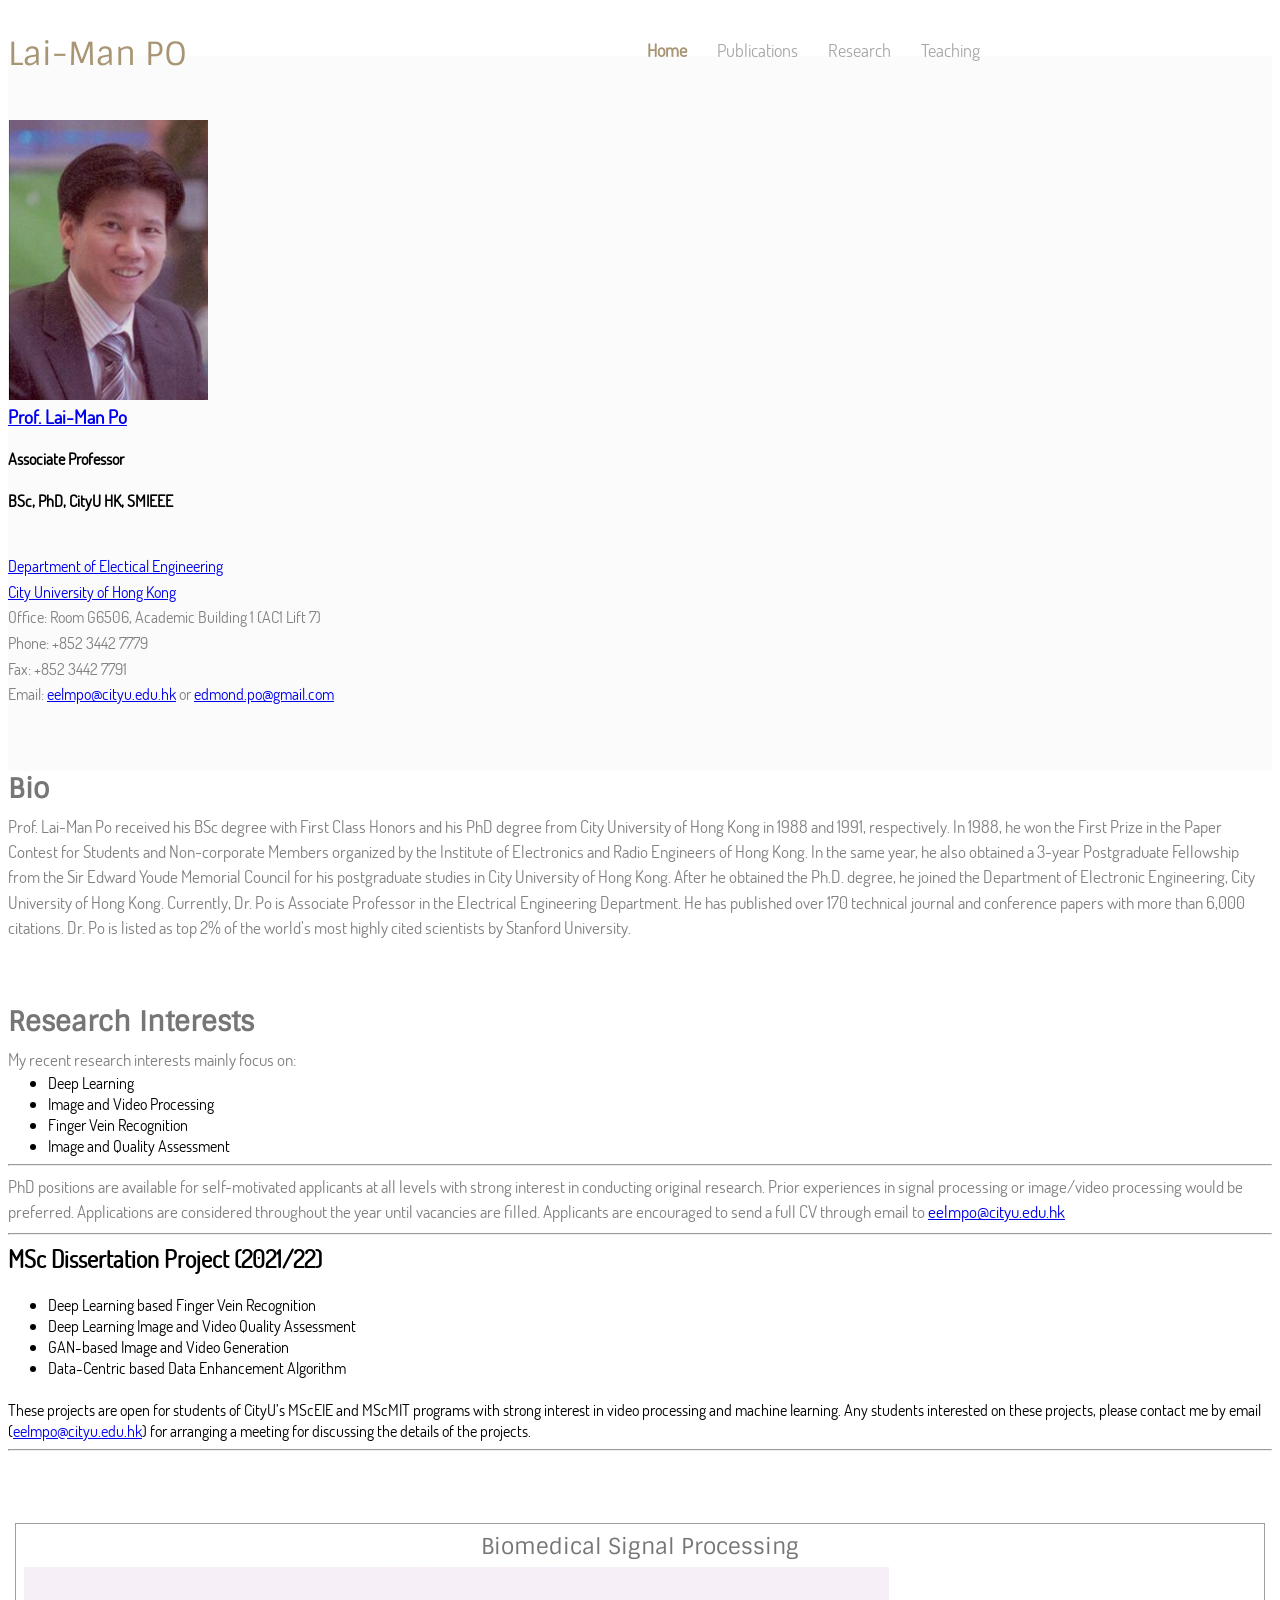
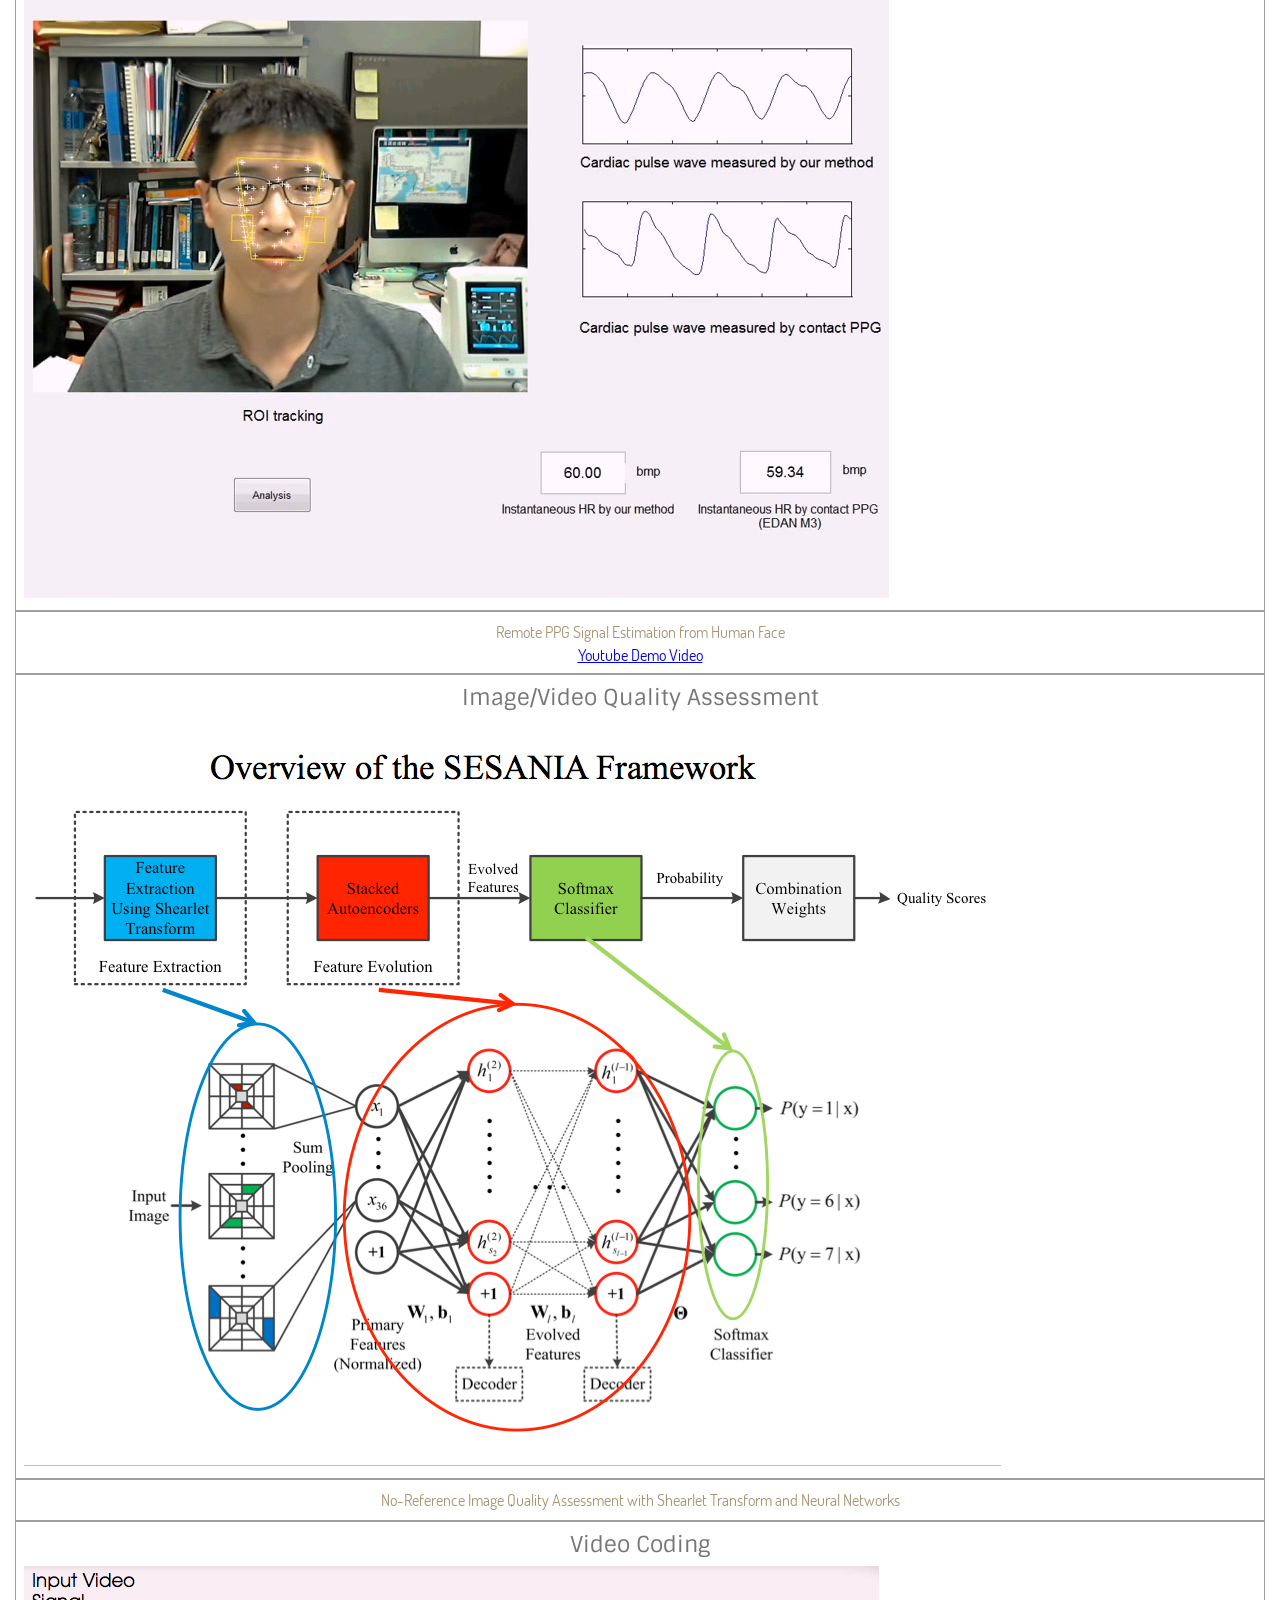
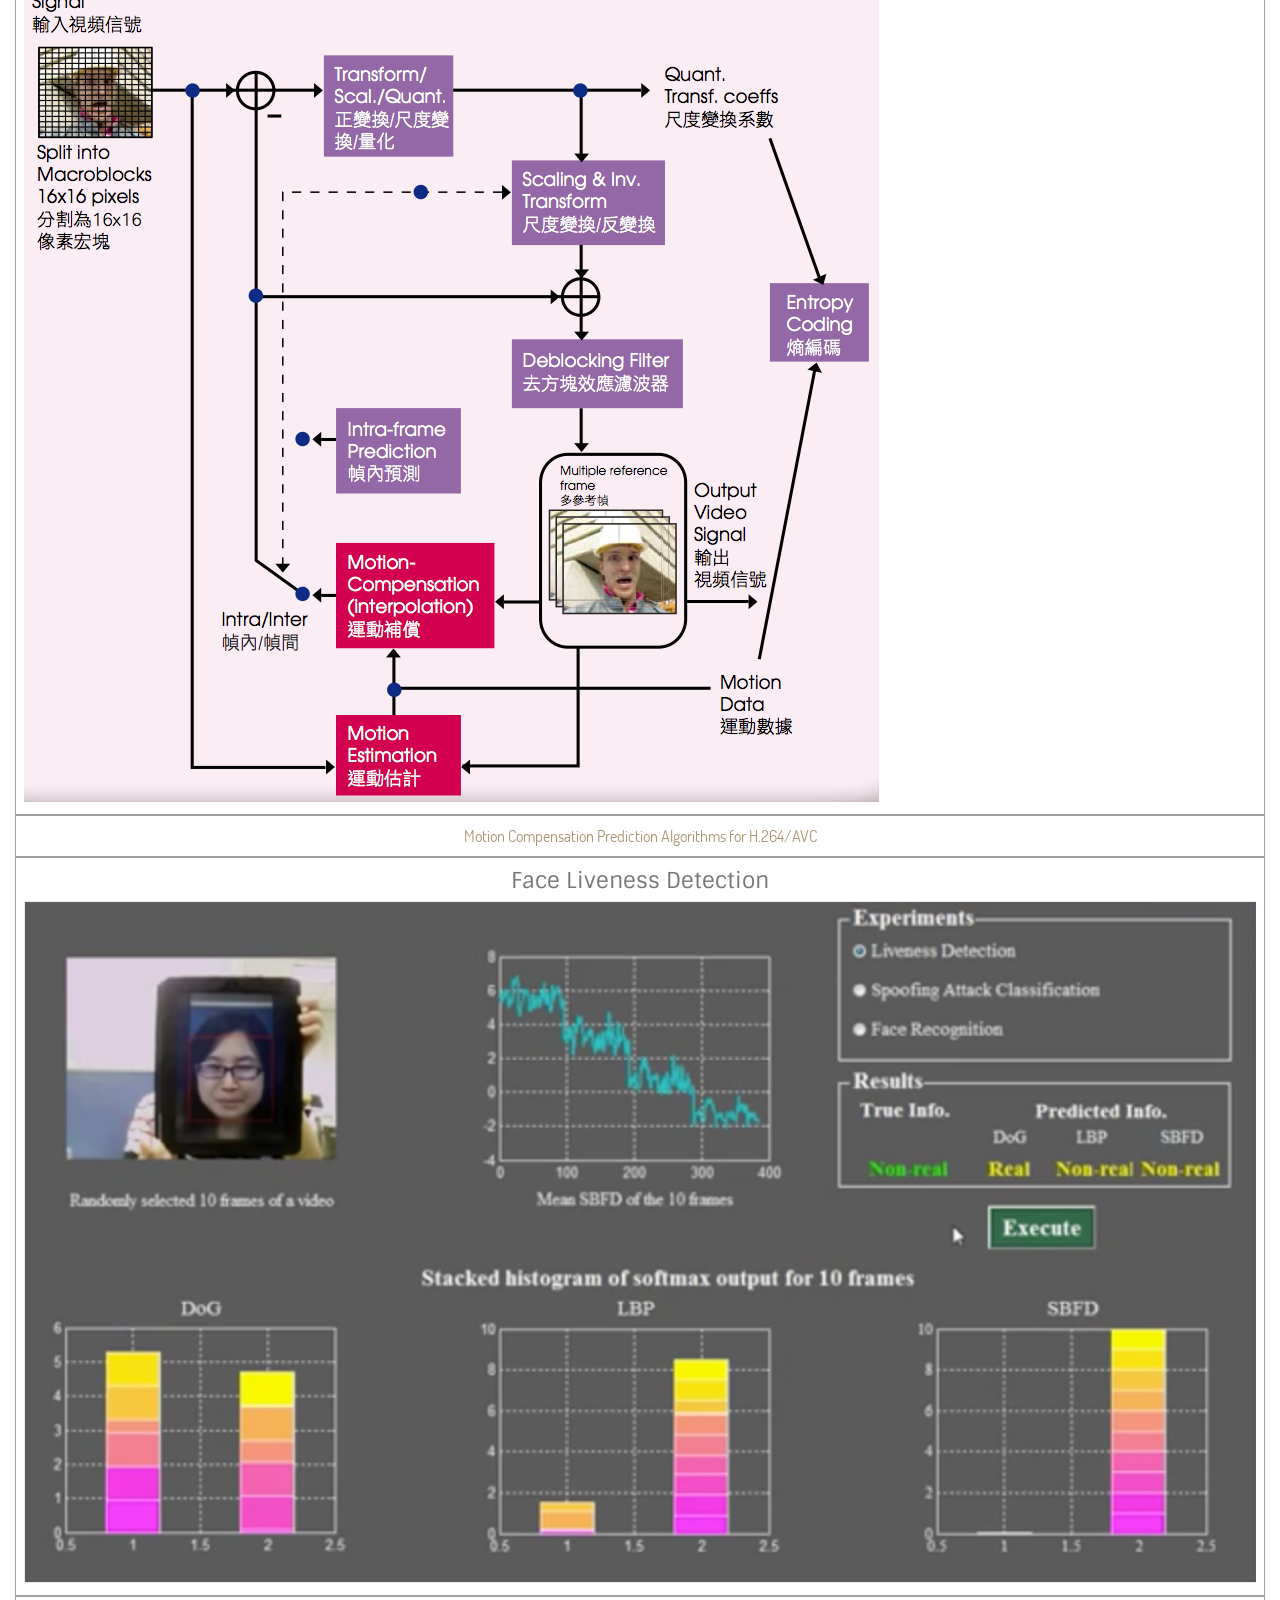
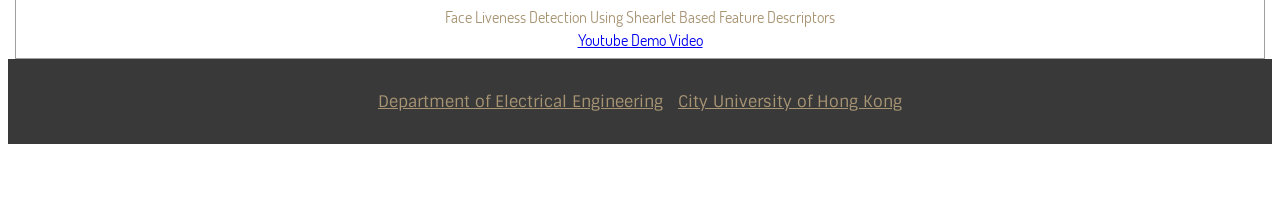
==== commit 35b2968b: "Update index.html" ====
--- a/index.html
+++ b/index.html
@@ -2,7 +2,7 @@
 <!DOCTYPE HTML>
 <html>
 <head>
-<title>Dr. Lai-Man PO, Associate Professor, Department of Electronic Engineering, City University of Hong Kong</title>
+<title>Prof. Lai-Man PO, Associate Professor, Department of Electrical Engineering, City University of Hong Kong</title>
 <link href="css/bootstrap.css" rel="stylesheet" type="text/css" media="all">
 
 <!-- jQuery (necessary for Bootstrap's JavaScript plugins) -->
@@ -101,16 +101,13 @@
 			<div class="process">
 				<h3>Bio</h3>
 				<p>
-				Dr. Lai-Man Po received his BSc degree with First Class Honors and his PhD degree from City University of Hong Kong in 1988 and 1991, respectively. 
+				Prof. Lai-Man Po received his BSc degree with First Class Honors and his PhD degree from City University of Hong Kong in 1988 and 1991, respectively. 
 				In 1988, he won the First Prize in the Paper Contest for Students and Non-corporate Members organized by the Institute of Electronics and Radio Engineers of Hong Kong. 
 				In the same year, he also obtained a 3-year Postgraduate Fellowship from the Sir Edward Youde Memorial Council for his postgraduate studies in City University of Hong Kong. 
 				After he obtained the Ph.D. degree, he joined the Department of Electronic Engineering, City University of Hong Kong. 
 				Currently, Dr. Po is Associate Professor in the Electrical Engineering Department. 
 				He has published over 170 technical journal and conference papers with more than 6,000 citations. Dr. Po is listed as top 2% of the world’s most highly cited scientists by Stanford University.
 				</p>
-				<br>
-				<p>Dr. Po was the chairman of the IEEE Hong Kong Chapter of Signal Processing Chapter in 2011 and 2012. He is a member of the Technical Committee on Multimedia Systems and Applications, IEEE Circuits and Systems Society and an Associate Editor of the HKIE Transactions. He also served on the organizing committees of the IEEE International Conference on Acoustics, Speech and Signal Processing in 2003, the IEEE International Conference on Image Processing in 2010, and other conferences. 
-				</p>
 		</div>
 	</div>
 
@@ -124,11 +121,10 @@
 					<h3>Research Interests</h3>
 					<p>My recent research interests mainly focus on:<br>
 					<ul>
-					<li>Video Deep based Image and Video Processing
-					<li>Content-based Video Copy Detection
-					<li>Finger Vein Recognition
-					<li>Image and Quality Assessment
-					<li>GAN-based Image and Video Generation
+					<li>Deep Learning</li>
+					<li>Image and Video Processing</li>
+					<li>Finger Vein Recognition</li>
+					<li>Image and Quality Assessment</li>
 					</ul>
 					</p>
 					
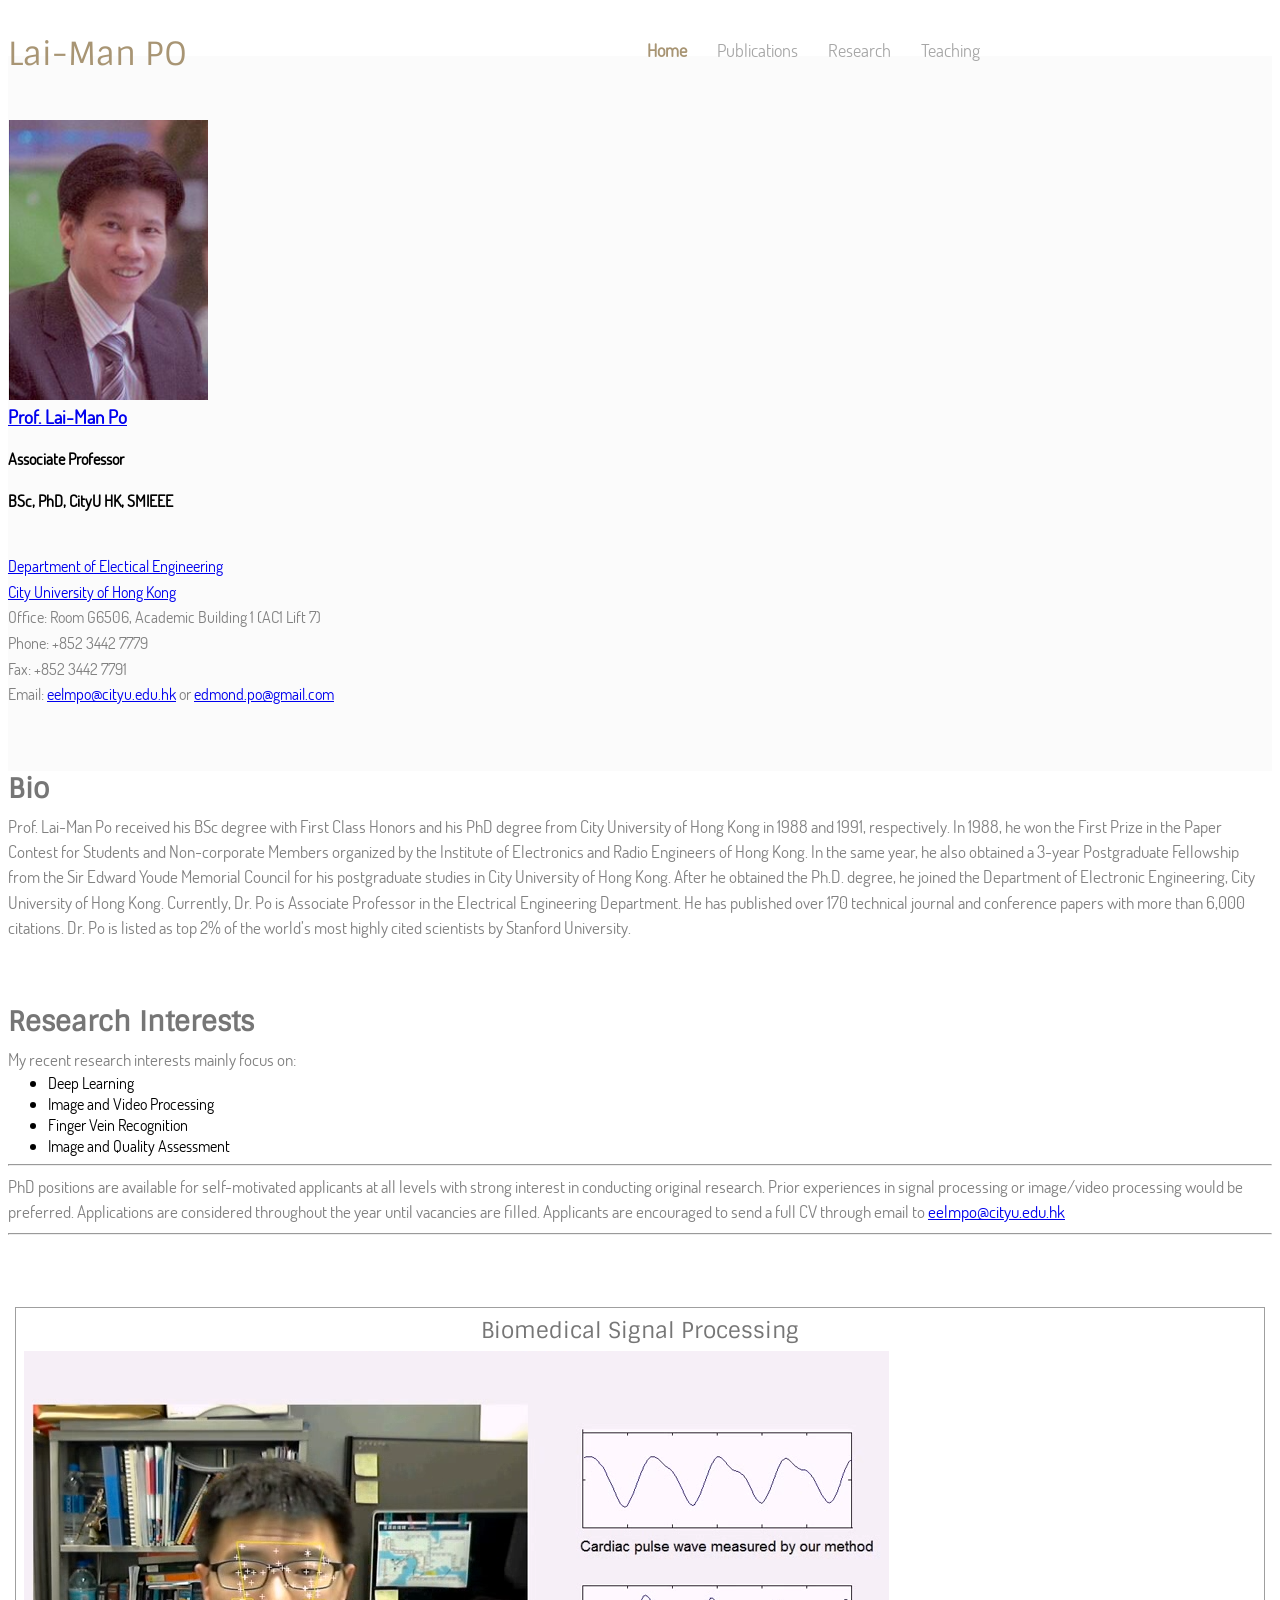
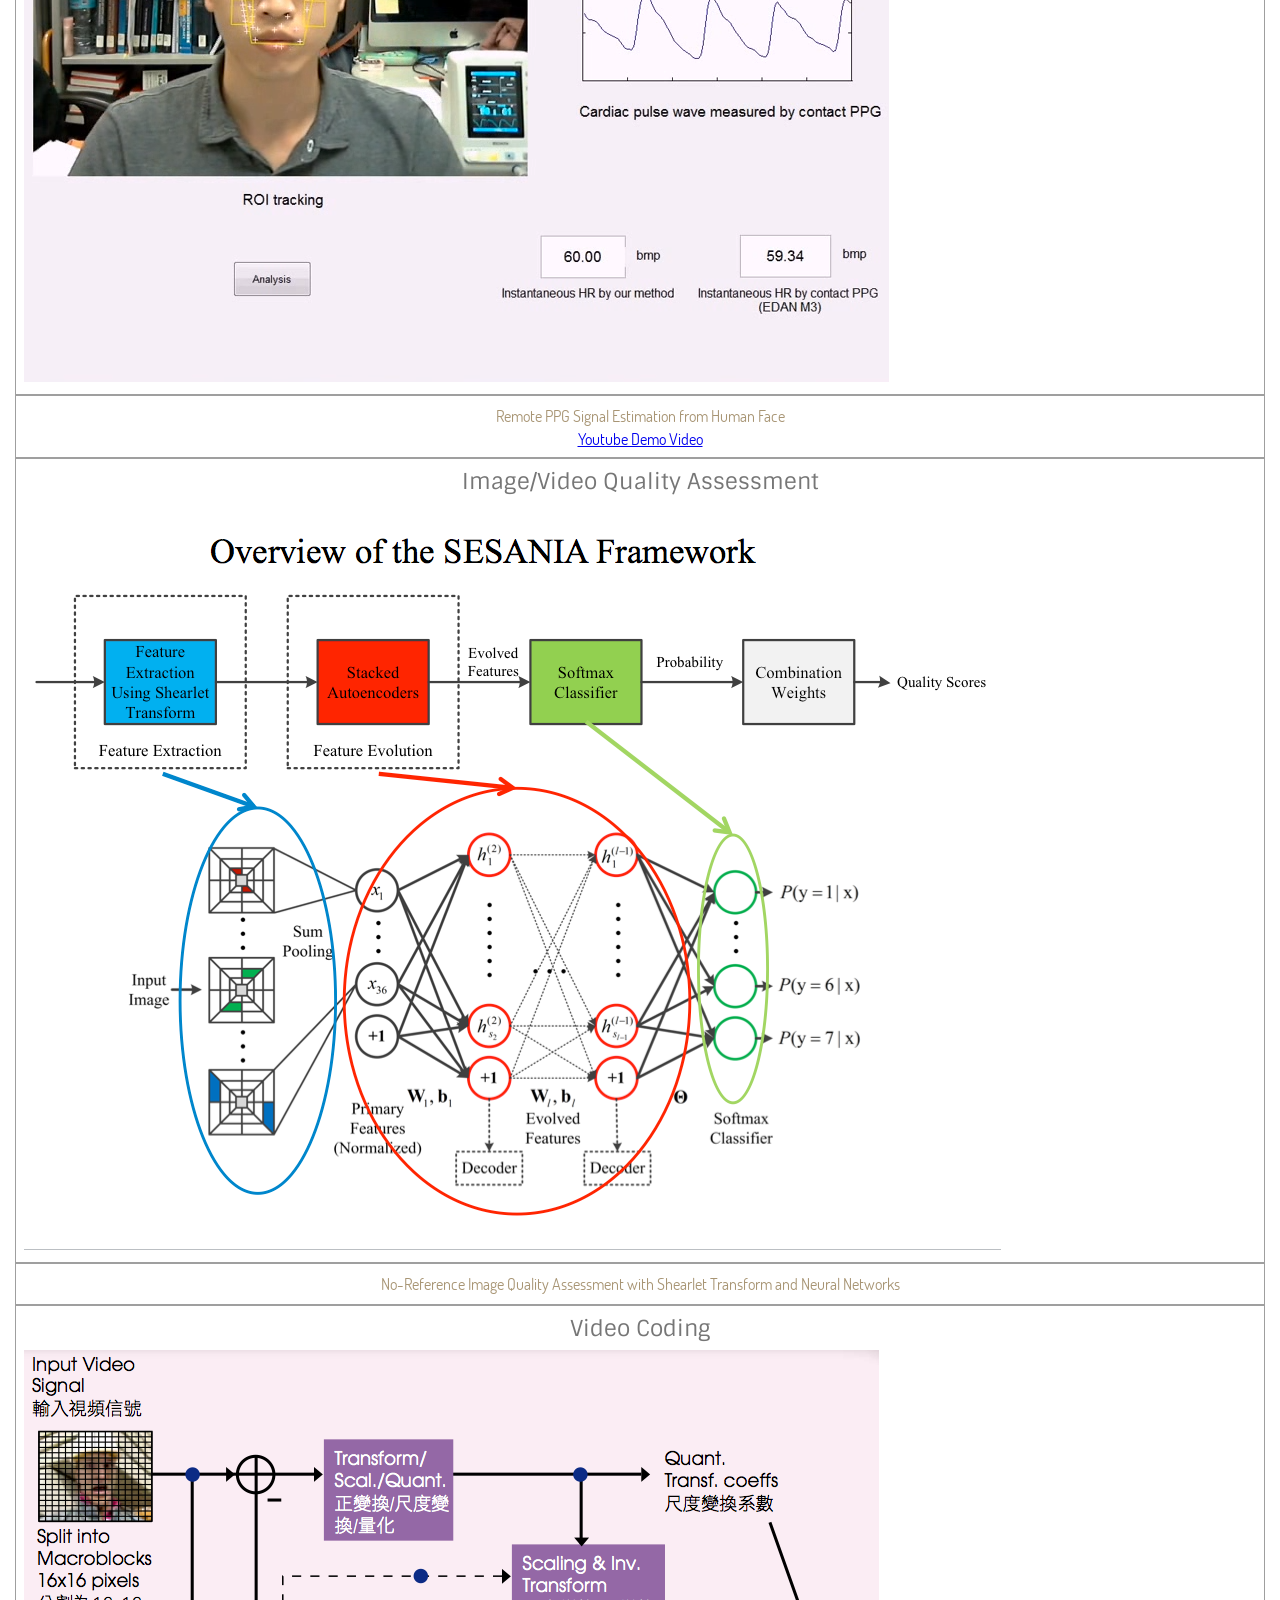
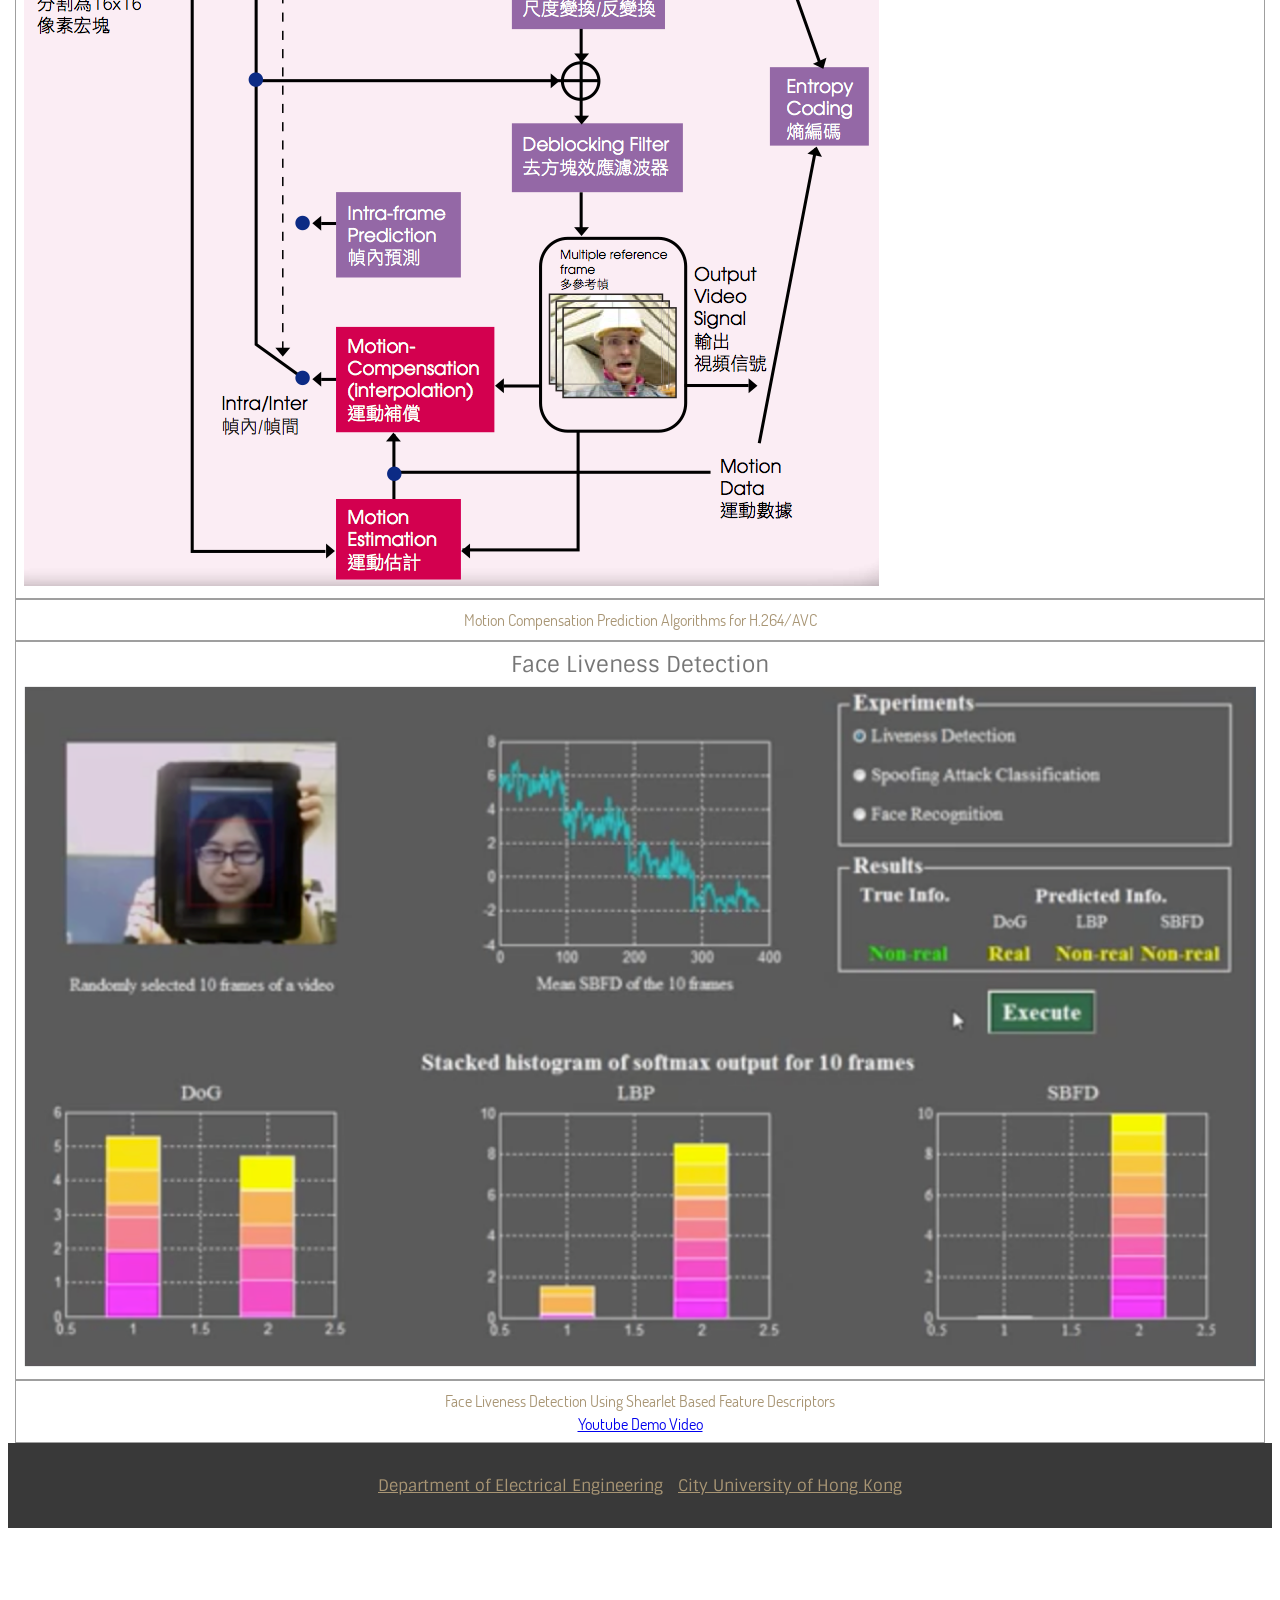
==== commit fbe61fe9: "Update index.html" ====
--- a/index.html
+++ b/index.html
@@ -140,20 +140,6 @@
 
 					<hr>
 
-				<h2>MSc Dissertation Project (2021/22)</h2>
-						<ul>
-							<li>Deep Learning based Finger Vein Recognition
-							<li>Deep Learning Image and Video Quality Assessment
-							<li>GAN-based Image and Video Generation
-							<li>Data-Centric based Data Enhancement Algorithm
-						</ul>
-					<br>
-					These projects are open for students of CityU’s MScEIE and MScMIT programs with strong interest in video processing and machine learning.  Any students interested on these projects, please contact me by email (<A HREF="mailto:eelmpo@cityu.edu.hk">eelmpo@cityu.edu.hk</A>) for arranging a meeting for discussing the details of the projects.
-					<hr>
-
-
-
-
 
 				</div>
 							
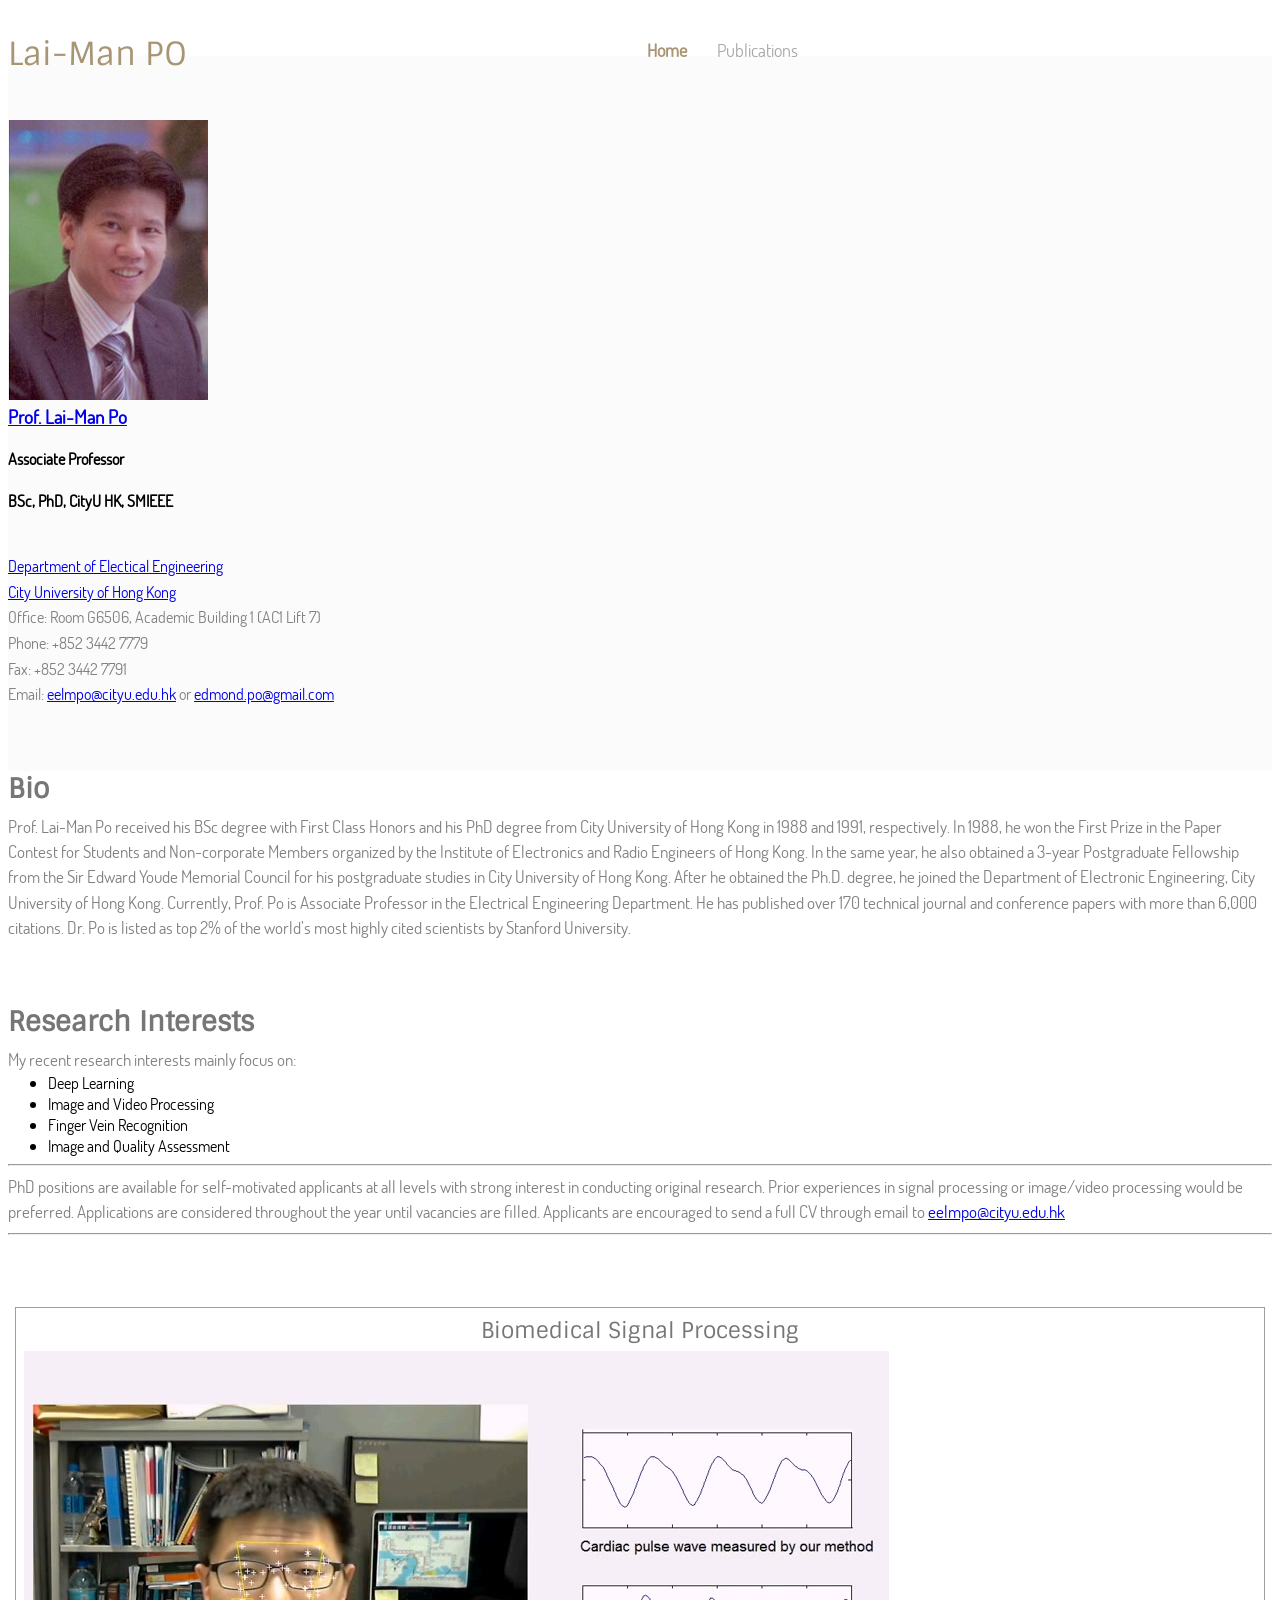
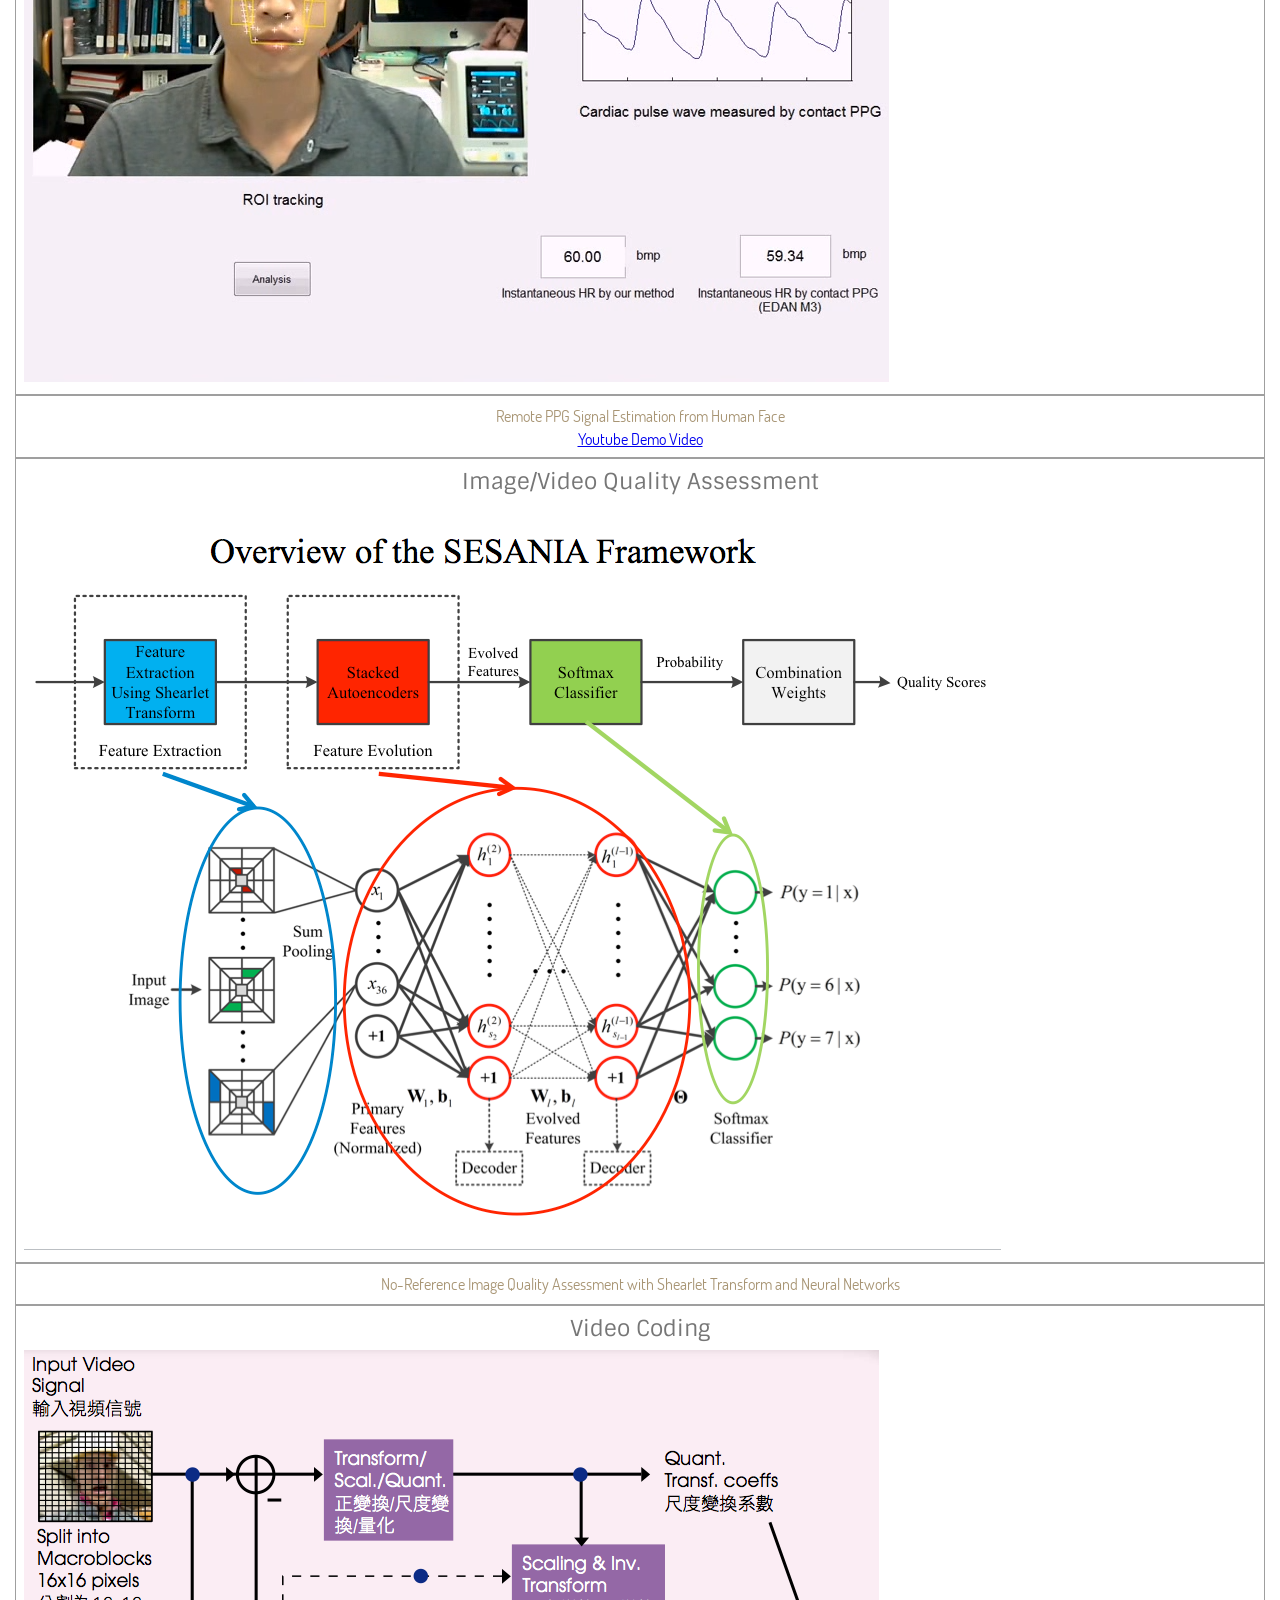
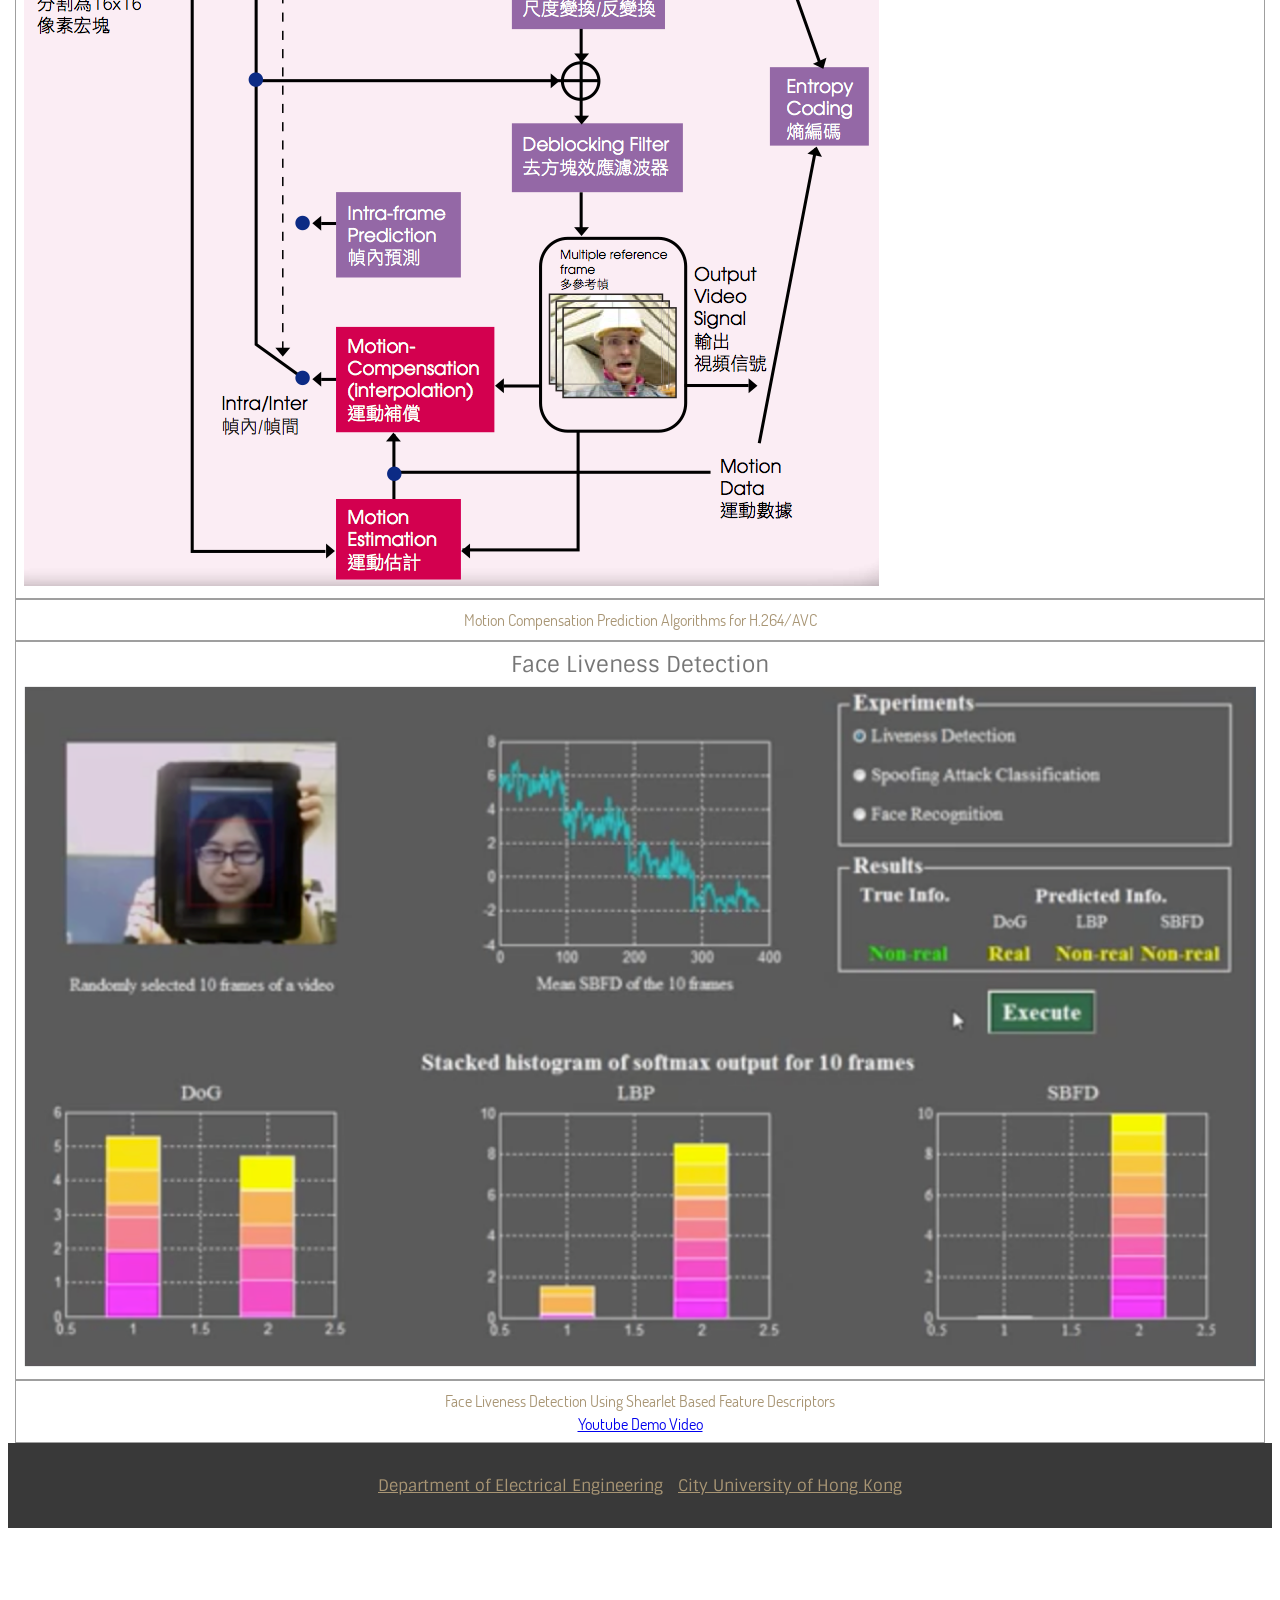
==== commit 168f097d: "Update index.html" ====
--- a/index.html
+++ b/index.html
@@ -51,9 +51,9 @@
 			   		<span class="menu"> <img src="images/icon.png" alt=""/></span>
 					<ul class="res">
 						<li><a class="active" href="index.html"> Home</a></li>
-						<li><a href="publications.html"><span data-hover="Publications">Publications</span></a></li>
-						<li><a href="research.html"><span data-hover="Research">Research</span></a></li>
-						<li><a href="teaching.html"><span data-hover="Teaching">Teaching</span></a></li>
+						<li><a href="https://scholar.google.com.hk/citations?user=H_0EvmkAAAAJ&hl=en&oi=ao"><span data-hover="Publications">Publications</span></a></li>
+						<!-- <li><a href="research.html"><span data-hover="Research">Research</span></a></li>
+						<li><a href="teaching.html"><span data-hover="Teaching">Teaching</span></a></li> -->
 					</ul>
 					<!-- script-for-menu -->
 							 <script>
@@ -105,7 +105,7 @@
 				In 1988, he won the First Prize in the Paper Contest for Students and Non-corporate Members organized by the Institute of Electronics and Radio Engineers of Hong Kong. 
 				In the same year, he also obtained a 3-year Postgraduate Fellowship from the Sir Edward Youde Memorial Council for his postgraduate studies in City University of Hong Kong. 
 				After he obtained the Ph.D. degree, he joined the Department of Electronic Engineering, City University of Hong Kong. 
-				Currently, Dr. Po is Associate Professor in the Electrical Engineering Department. 
+				Currently, Prof. Po is Associate Professor in the Electrical Engineering Department. 
 				He has published over 170 technical journal and conference papers with more than 6,000 citations. Dr. Po is listed as top 2% of the world’s most highly cited scientists by Stanford University.
 				</p>
 		</div>
@@ -205,12 +205,7 @@
 					   	 <a href="https://www.youtube.com/watch?v=t4O2bbF61Tk" target="_blank">Youtube Demo Video</a></center>
 					   </div>
 					</div>	
-					
-					
-	
-
-	
-					
+								
 					
 				<div class="clearfix"> </div>
 			 </div>
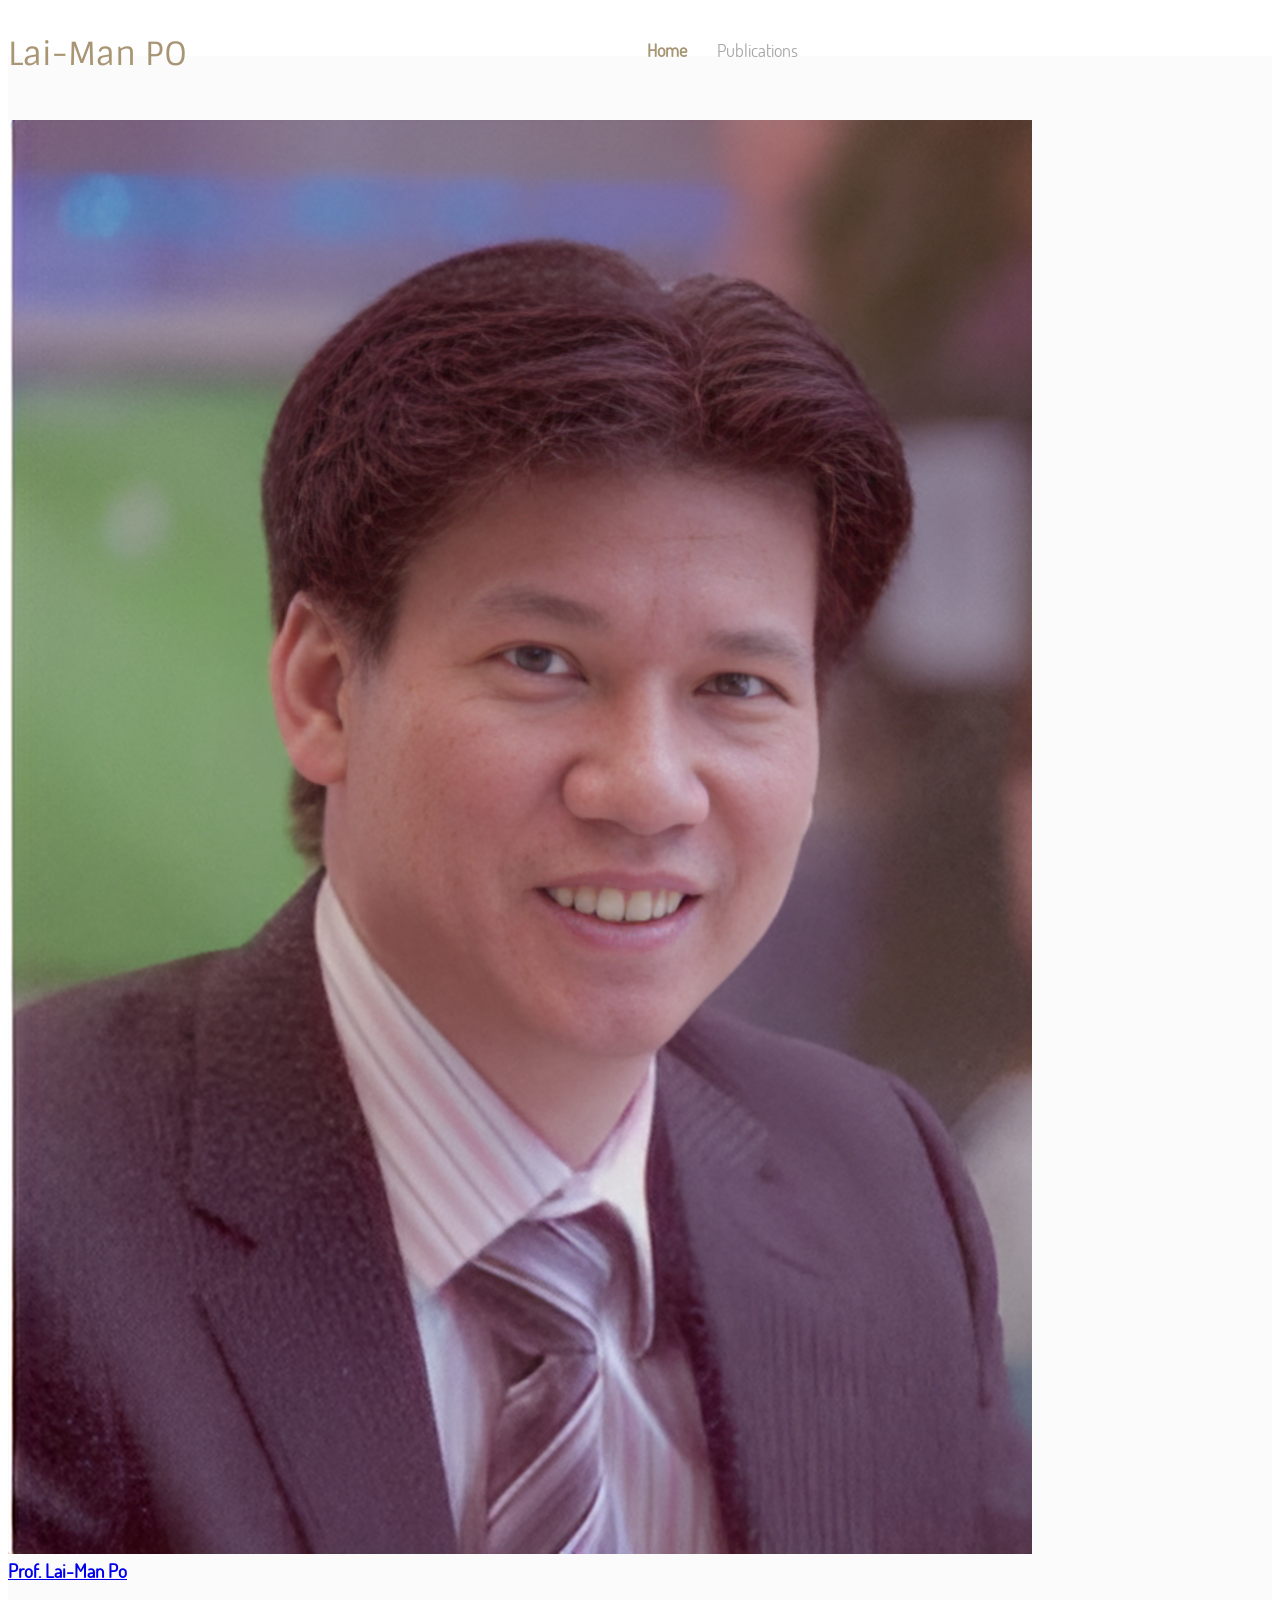
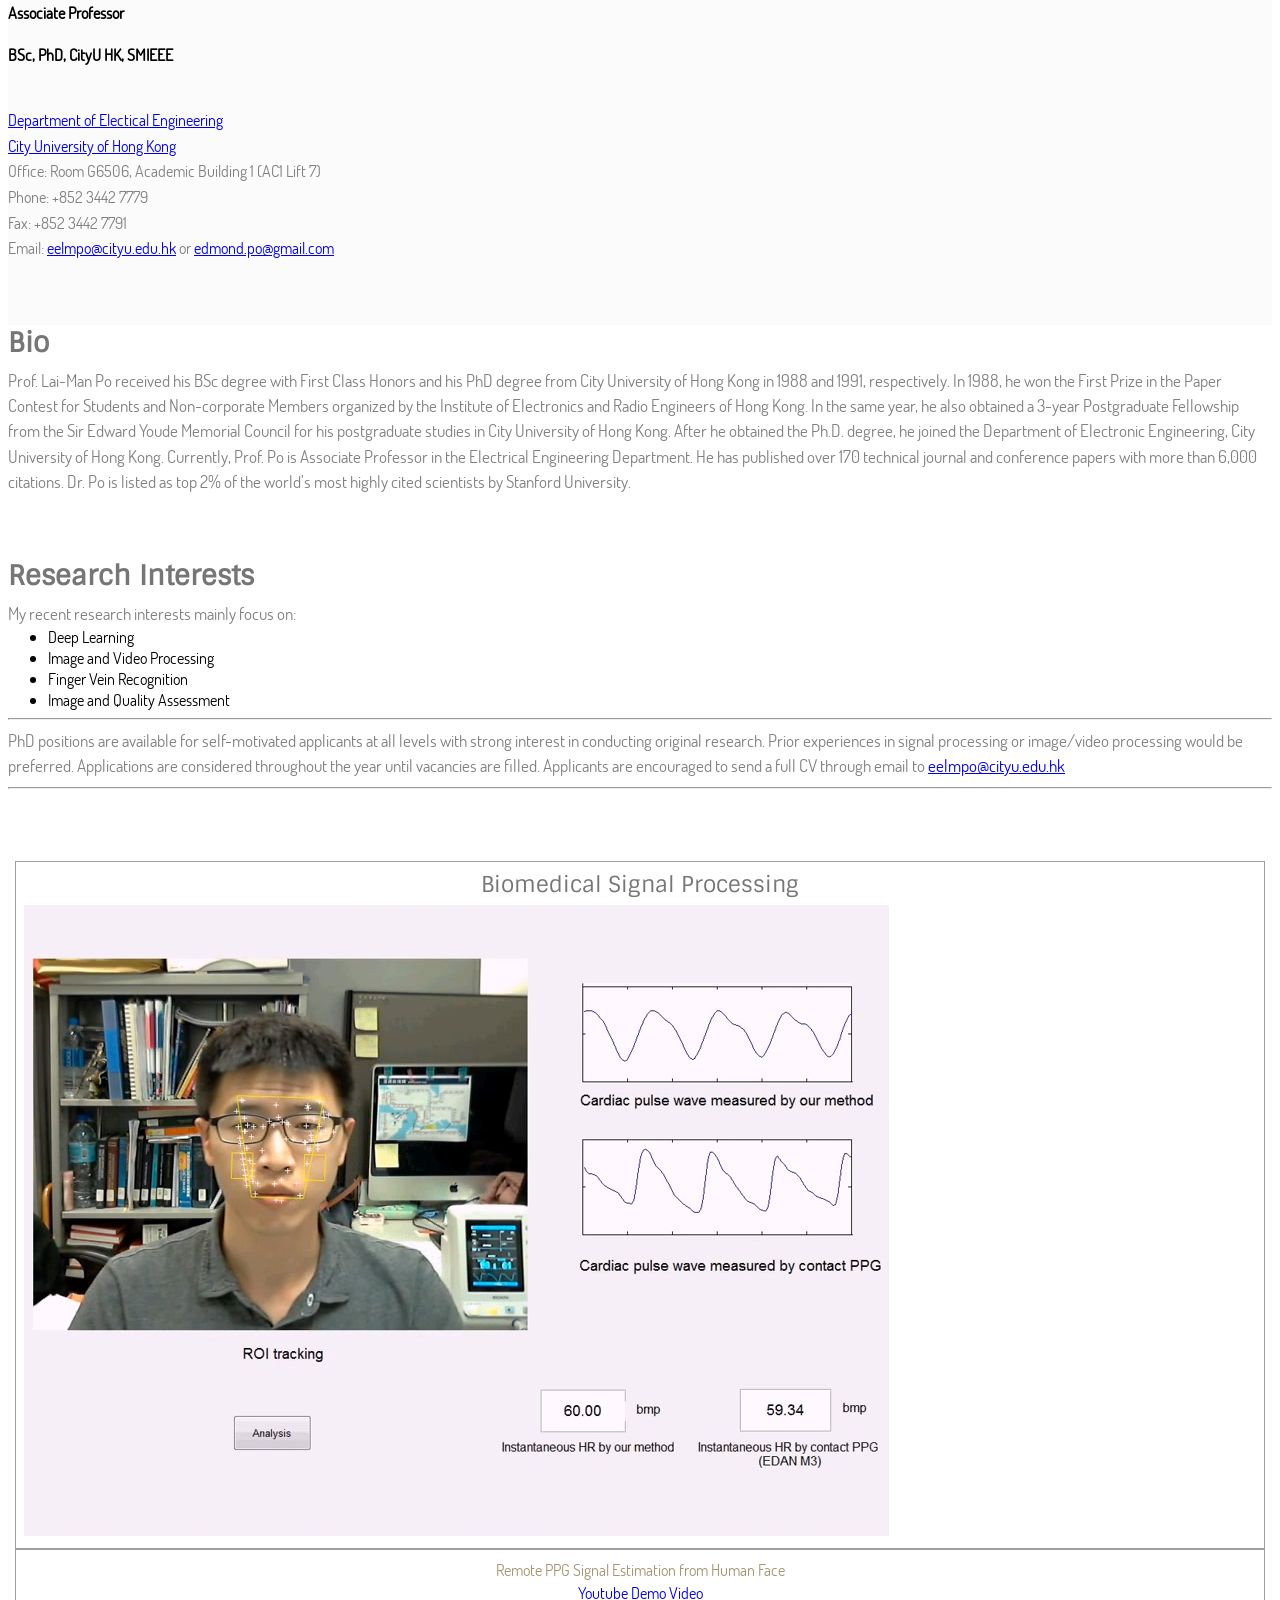
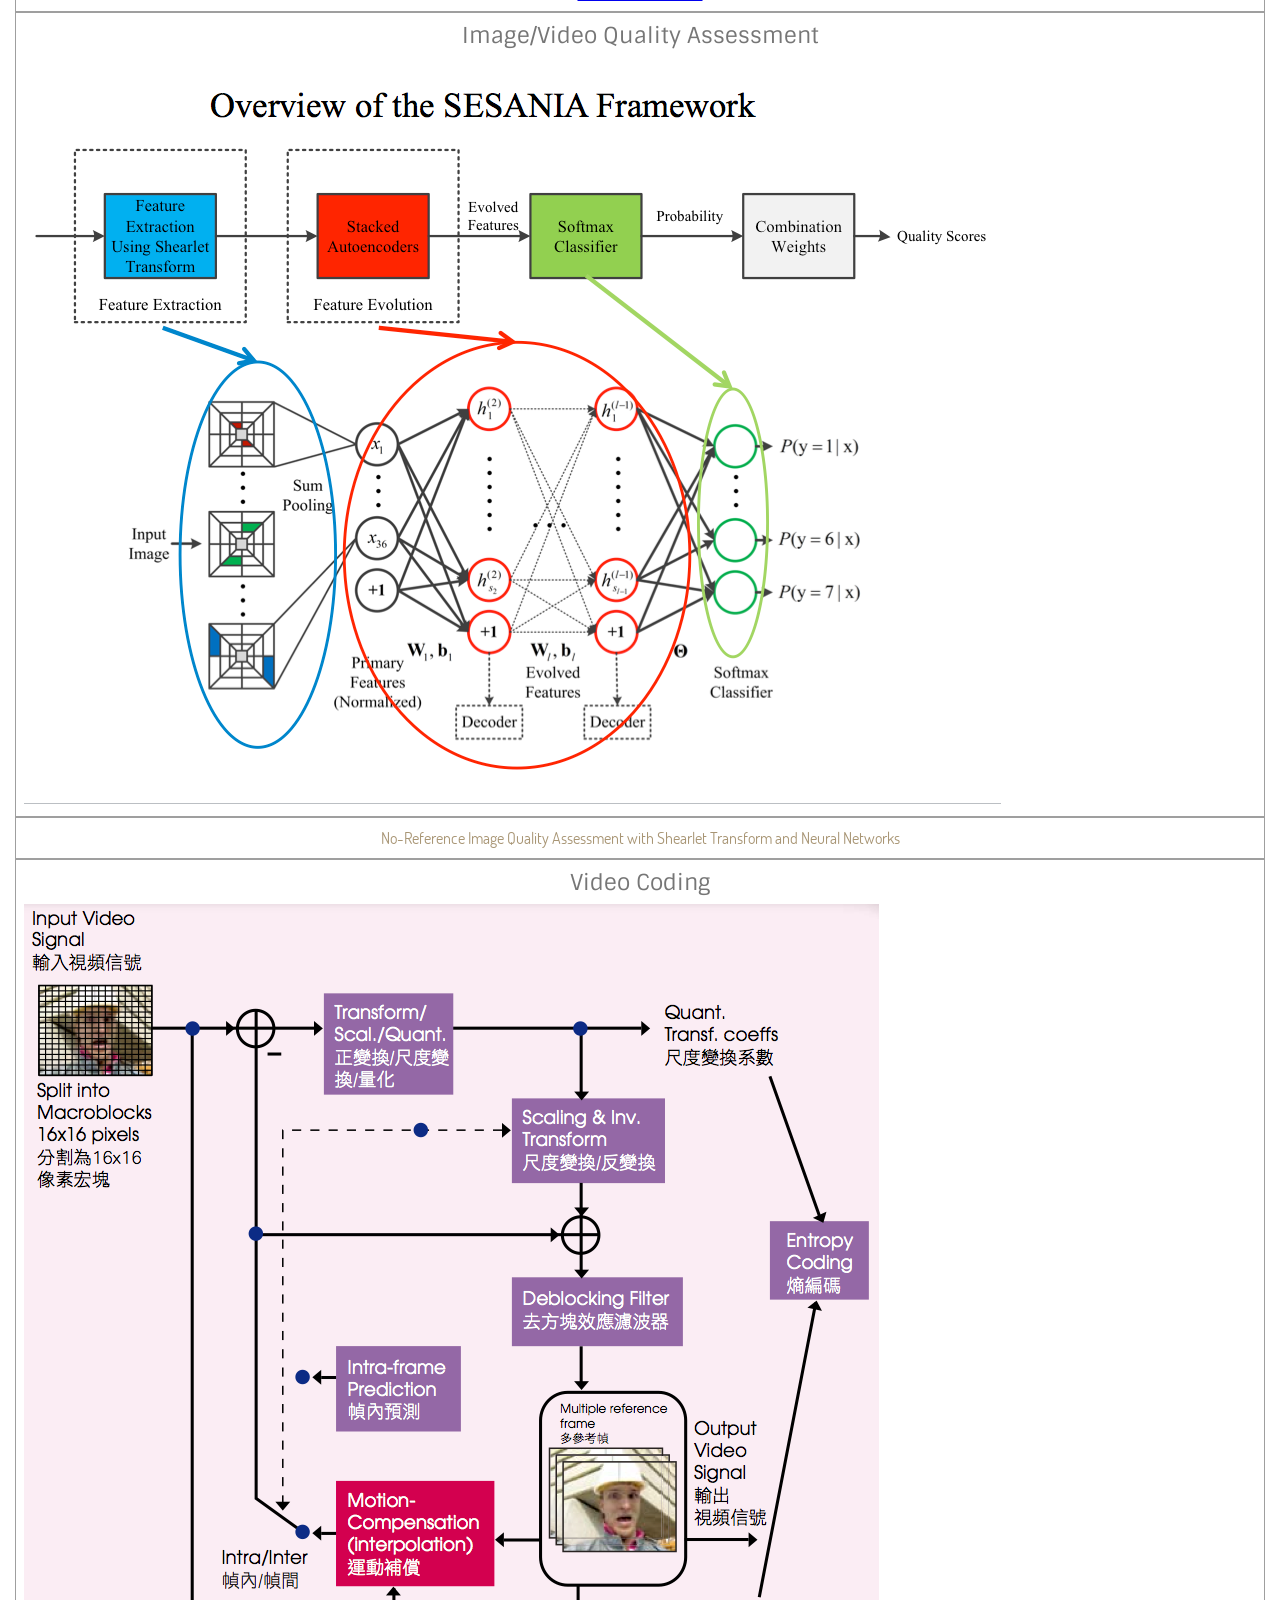
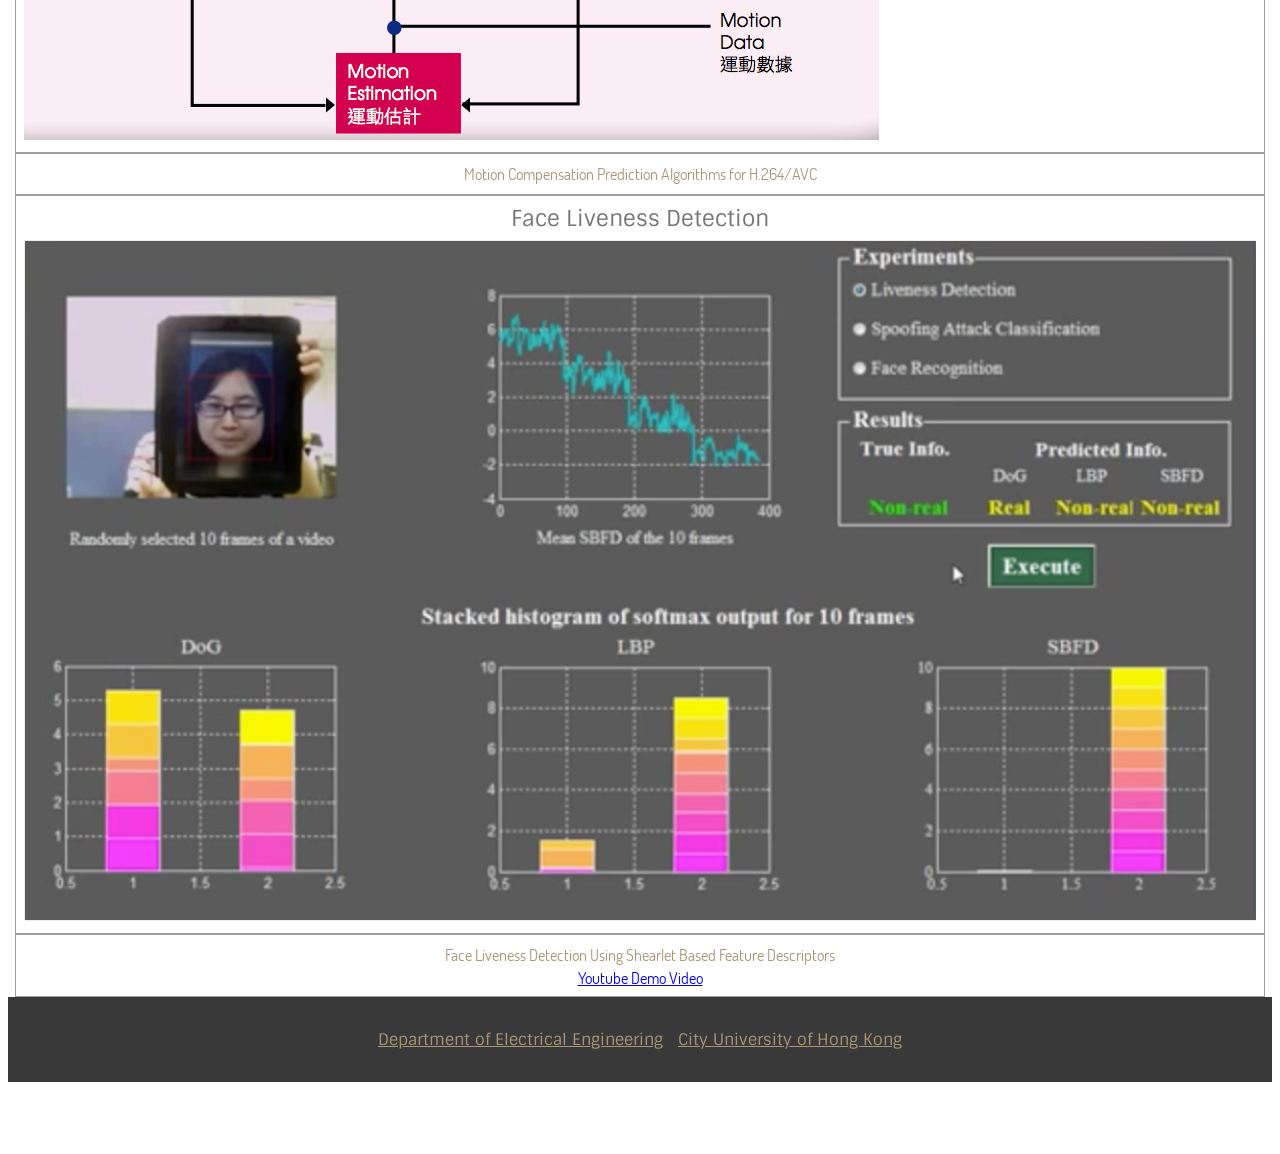
==== commit d4be45d8: "Remove image files" ====
--- a/index.html
+++ b/index.html
@@ -77,7 +77,7 @@
 	<div class="container">
 		<div class="about-main">
 					<div class="col-md-3 about-top-img">
-						<a href="#"><img src="images/lmpo_photo.png" alt="" class="img-responsive"></a>
+						<a href="#"><img src="images/lmpo_hr.png" alt="" class="img-responsive"></a>
 					</div>
 					<div class="col-md-8 about-wedo-right">
 						<h3><a href="#">Prof. Lai-Man Po</a></h3>
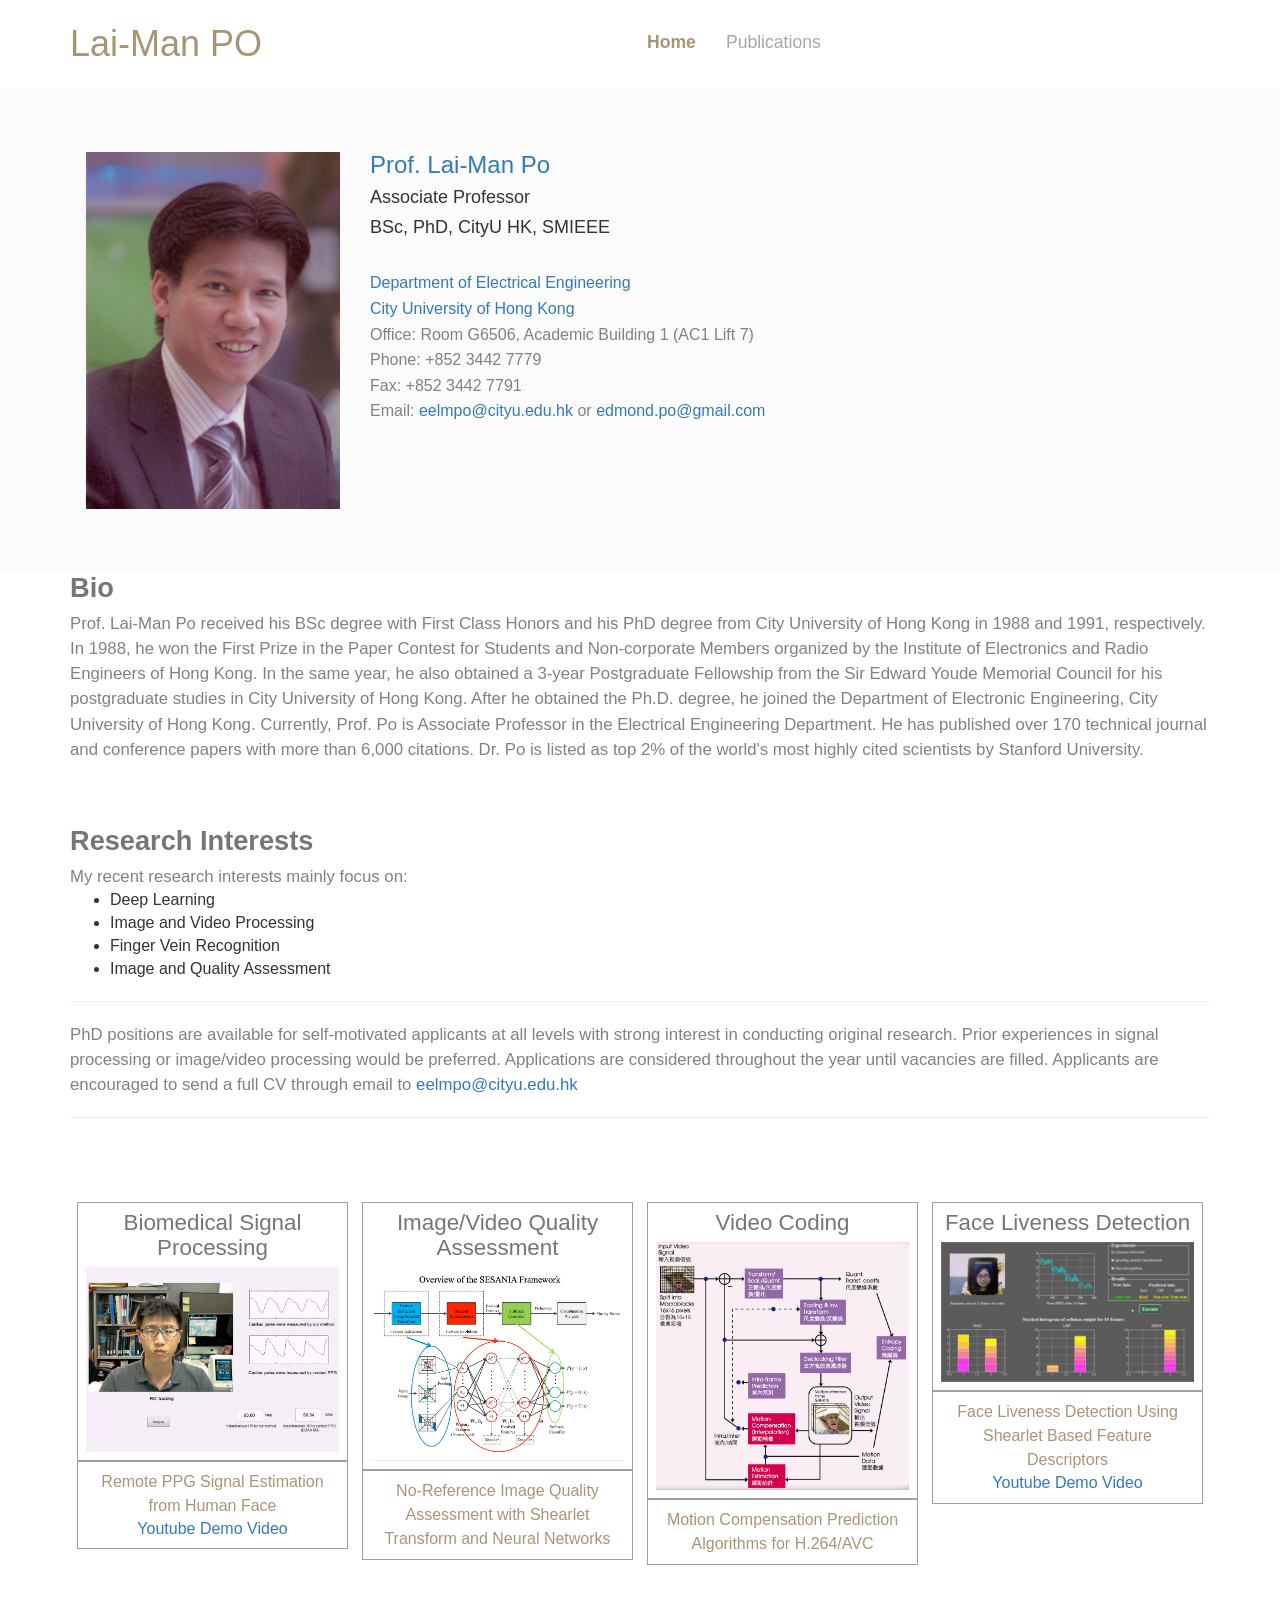
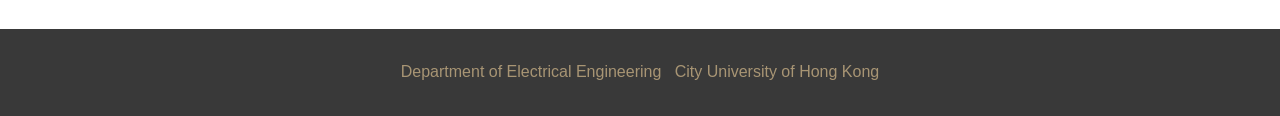
==== commit b5c76cfb: "new version" ====
--- a/index.html
+++ b/index.html
@@ -1,237 +1,1589 @@
-
-<!DOCTYPE HTML>
-<html>
-<head>
-<title>Prof. Lai-Man PO, Associate Professor, Department of Electrical Engineering, City University of Hong Kong</title>
-<link href="css/bootstrap.css" rel="stylesheet" type="text/css" media="all">
-
-<!-- jQuery (necessary for Bootstrap's JavaScript plugins) -->
-<script src="js/jquery-1.11.0.min.js"></script>
-<!-- Custom Theme files -->
-
-<link href="css/style.css" rel="stylesheet" type="text/css" media="all"/>
-
-<!-- Custom Theme files -->
-<meta name="viewport" content="width=device-width, initial-scale=1">
-<meta http-equiv="Content-Type" content="text/html; charset=utf-8" />
-<script type="application/x-javascript"> addEventListener("load", function() { setTimeout(hideURLbar, 0); }, false); function hideURLbar(){ window.scrollTo(0,1); }
-</script>
-<meta name="keywords" content="Lai Man PO" />
-
-<!--Google Fonts-->
-<link href='http://fonts.googleapis.com/css?family=Sintony:400,700' rel='stylesheet' type='text/css'>
-<link href='http://fonts.googleapis.com/css?family=Dosis:200,300,400,500,600,700,800' rel='stylesheet' type='text/css'>
-
-<!-- start-smoth-scrolling -->
-<script src="http://ajax.googleapis.com/ajax/libs/jquery/2.1.1/jquery.min.js"></script>
-<script type="text/javascript" src="js/move-top.js"></script>
-<script type="text/javascript" src="js/easing.js"></script>
-	<script type="text/javascript">
-			jQuery(document).ready(function($) {
-				$(".scroll").click(function(event){		
-					event.preventDefault();
-					$('html,body').animate({scrollTop:$(this.hash).offset().top},1000);
-				});
-			});
-	</script>
-</head>
-
-
-<body>
-<!-- //end-smoth-scrolling -->
-<!--header start here-->
-<div class="header">
-	<div class="container">
-		<div class="header-main">
-			 <div class="logo">
-			 	<h1><a href="index.html"><span class="logo-clr">Lai-Man PO</span></a></h1>
-			 </div>
-			 <div class="head-right">
-			   <div class="top-nav">
-			   		<span class="menu"> <img src="images/icon.png" alt=""/></span>
-					<ul class="res">
-						<li><a class="active" href="index.html"> Home</a></li>
-						<li><a href="https://scholar.google.com.hk/citations?user=H_0EvmkAAAAJ&hl=en&oi=ao"><span data-hover="Publications">Publications</span></a></li>
-						<!-- <li><a href="research.html"><span data-hover="Research">Research</span></a></li>
-						<li><a href="teaching.html"><span data-hover="Teaching">Teaching</span></a></li> -->
-					</ul>
-					<!-- script-for-menu -->
-							 <script>
-							   $( "span.menu" ).click(function() {
-								 $( "ul.res" ).slideToggle( 300, function() {
-								 // Animation complete.
-								  });
-								 });
-							</script>
-					<!-- /script-for-menu -->
-			  </div>
-		   </div>
-		</div>
-	</div>
-</div>
-<!--header end here-->
-
-
-<!--start personal information-->
-<div class="about">
-	<div class="container">
-		<div class="about-main">
-					<div class="col-md-3 about-top-img">
-						<a href="#"><img src="images/lmpo_hr.png" alt="" class="img-responsive"></a>
-					</div>
-					<div class="col-md-8 about-wedo-right">
-						<h3><a href="#">Prof. Lai-Man Po</a></h3>
-						<h4>Associate Professor</h4>
-						<h4>BSc, PhD, CityU HK, SMIEEE</h4>
-						<br>
-						<p><a href="http://www.ee.cityu.edu.hk/">Department of Electical Engineering</a>
-						<br><a href="http://www.cityu.edu.hk/">City University of Hong Kong</a></p>
-						<p>Office: Room G6506, Academic Building 1 (AC1 Lift 7)
-						<br>Phone: +852 3442 7779
-						<br>Fax: +852 3442 7791
-						<br>Email: <A HREF="mailto:eelmpo@cityu.edu.hk">eelmpo@cityu.edu.hk</A>
-						or <A HREF="mailto:edmond.po@gmail.com">edmond.po@gmail.com</A></p>
-					</div>
-			</div>
-	 </div>
-</div>
-
-<!--Bio start here-->
-	<div class="container">
-			<div class="process">
-				<h3>Bio</h3>
-				<p>
-				Prof. Lai-Man Po received his BSc degree with First Class Honors and his PhD degree from City University of Hong Kong in 1988 and 1991, respectively. 
-				In 1988, he won the First Prize in the Paper Contest for Students and Non-corporate Members organized by the Institute of Electronics and Radio Engineers of Hong Kong. 
-				In the same year, he also obtained a 3-year Postgraduate Fellowship from the Sir Edward Youde Memorial Council for his postgraduate studies in City University of Hong Kong. 
-				After he obtained the Ph.D. degree, he joined the Department of Electronic Engineering, City University of Hong Kong. 
-				Currently, Prof. Po is Associate Professor in the Electrical Engineering Department. 
-				He has published over 170 technical journal and conference papers with more than 6,000 citations. Dr. Po is listed as top 2% of the world’s most highly cited scientists by Stanford University.
-				</p>
-		</div>
-	</div>
-
-
-
-<!--Research Interests start here-->
-
-      <div class="work">
-      	<div class="container">
-				<div class="work-top">
-					<h3>Research Interests</h3>
-					<p>My recent research interests mainly focus on:<br>
-					<ul>
-					<li>Deep Learning</li>
-					<li>Image and Video Processing</li>
-					<li>Finger Vein Recognition</li>
-					<li>Image and Quality Assessment</li>
-					</ul>
-					</p>
-					
-				<hr>
-				
-				<div class="feature-top">
-					<p>
-					PhD positions are available for self-motivated applicants at all levels with strong interest in conducting original research. 
-					Prior experiences in signal processing or image/video processing would be preferred. 
-					Applications are considered throughout the year until vacancies are filled. 
-					Applicants are encouraged to send a full CV through email to <A HREF="mailto:eelmpo@cityu.edu.hk">eelmpo@cityu.edu.hk</A> 
-					</p>
-
-					<hr>
-
-
-				</div>
-							
-				
-				<div class="work-bottom">
-				
-				
-				<div class="col-md-3 portfolio-wrapper">
-					<div class="work-details">			
-						<center><h3>Biomedical Signal Processing</h3>	</center>	
-							<a href="images/rPPG.png" class="b-link-stripe b-animate-go  swipebox"  title="Remote PPG Signal Estimation from Human Face">
-						     <img src="images/rPPG.png" alt="" class="img-responsive">
-						     <div class="b-wrapper"><h2 class="b-animate b-from-left    b-delay03"><img src="images/link.png" alt=""/></h2>
-						  		</div></a>
-						</div>
-                         <div class="work-details">
-					   	 <center><p>Remote PPG Signal Estimation from Human Face</p>
-					   	 
-					<a href="https://www.youtube.com/watch?v=8X2nJcVsmYQ" target="_blank">Youtube Demo Video</a></center>
-					   </div>
-					</div>
-				
-		
-				<div class="col-md-3 portfolio-wrapper">
-						<div class="work-details">			
-							   	  <center><h3>Image/Video Quality Assessment</h3>	</center>	
-							<a href="images/NR_IQA_Framework.png" class="b-link-stripe b-animate-go  swipebox"  title="No-Reference Image Quality Assessment with Shearlet Transform and Neural Networks">
-						     <img src="images/NR_IQA_Framework.png" alt="" class="img-responsive">
-						     <div class="b-wrapper"><h2 class="b-animate b-from-left    b-delay03"><img src="images/link.png" alt=""/></h2>
-						  		</div></a>
-						</div>
-                         <div class="work-details">
-					   	 <center><p>No-Reference Image Quality Assessment with Shearlet Transform and Neural Networks</p></center>
-					   </div>
-					</div>
-				
-				
-						
-				<div class="col-md-3 portfolio-wrapper">
-						<div class="work-details">			
-							   	  <center><h3>Video Coding</h3>		</center>
-							<a href="images/video_coding.png" class="b-link-stripe b-animate-go  swipebox"  title="Motion Compensation Prediction Algorithms for H.264/AVC">
-						     <img src="images/video_coding.png" alt="" class="img-responsive">
-						     <div class="b-wrapper"><h2 class="b-animate b-from-left    b-delay03"><img src="images/link.png" alt=""/></h2>
-						  		</div></a>
-						</div>
-                         <div class="work-details">
-					   	 <center><p>Motion Compensation Prediction Algorithms for H.264/AVC</p></center>
-					   </div>
-					</div>
-				
-				
-							<div class="col-md-3 portfolio-wrapper">
-						<div class="work-details">			
-							   	  <center><h3>Face Liveness Detection</h3>	</center>	
-							<a href="images/face_liveness.png" class="b-link-stripe b-animate-go  swipebox"  title="Face Liveness Detection Using Shearlet Based Feature Descriptors">
-						     <img src="images/face_liveness.png" alt="" class="img-responsive">
-						     <div class="b-wrapper"><h2 class="b-animate b-from-left    b-delay03"><img src="images/link.png" alt=""/></h2>
-						  		</div></a>
-						</div>
-                         <div class="work-details">
-					   	 <center><p>Face Liveness Detection Using Shearlet Based Feature Descriptors</p>
-					   	 <a href="https://www.youtube.com/watch?v=t4O2bbF61Tk" target="_blank">Youtube Demo Video</a></center>
-					   </div>
-					</div>	
-								
-					
-				<div class="clearfix"> </div>
-			 </div>
-		  </div>
-	</div>
-
-<link rel="stylesheet" href="css/swipebox.css">
-	<script src="js/jquery.swipebox.min.js"></script> 
-	    <script type="text/javascript">
-			jQuery(function($) {
-				$(".swipebox").swipebox();
-			});
-</script>
-
-<!--footer star here-->
-<div class="footer">
-  <div class="container">
-	  <div class="footer-main">
-		<div class="footer-top">
-				<div class="foter-bottom">
-				 <p class="footer-copyrts"><a href="http://www.ee.cityu.edu.hk/" target="_blank">Department of Electrical Engineering</a>&nbsp;&nbsp;&nbsp;<a href="https://www.ee.cityu.edu.hk/" target="_blank">City University of Hong Kong</a> </p>
-				</div>
-		</div>
-	   </div>		
-	</div>
-</div>
-<!--footer end here-->
-</body>
-</html>
+<!DOCTYPE HTML>
+<html>
+<head>
+<title>Prof. Lai-Man PO, Associate Professor, Department of Electrical Engineering, City University of Hong Kong</title>
+<meta name="viewport" content="width=device-width, initial-scale=1">
+<meta http-equiv="Content-Type" content="text/html; charset=utf-8" />
+<meta name="keywords" content="Lai Man PO" />
+<style>
+/*! Bootstrap v3.3.4 | MIT License */
+/*!
+ * Bootstrap v3.3.4 (http://getbootstrap.com)
+ * Copyright 2011-2015 Twitter, Inc.
+ * Licensed under MIT (https://github.com/twbs/bootstrap/blob/master/LICENSE)
+ */
+/*! normalize.css v3.0.2 | MIT License | git.io/normalize */
+html {
+  font-family: sans-serif;
+  -webkit-text-size-adjust: 100%;
+      -ms-text-size-adjust: 100%;
+}
+body {
+  margin: 0;
+}
+[hidden],
+template {
+  display: none;
+}
+a {
+  background-color: transparent;
+}
+a:active,
+a:hover {
+  outline: 0;
+}
+h1 {
+  margin: .67em 0;
+  font-size: 2em;
+}
+img {
+  border: 0;
+}
+hr {
+  height: 0;
+  -webkit-box-sizing: content-box;
+     -moz-box-sizing: content-box;
+          box-sizing: content-box;
+}
+@media print {*,
+  *:before,
+  *:after {
+    color: #000 !important;
+    text-shadow: none !important;
+    background: transparent !important;
+    -webkit-box-shadow: none !important;
+            box-shadow: none !important;
+  }
+a,
+  a:visited {
+    text-decoration: underline;
+  }
+a[href]:after {
+    content: " (" attr(href) ")";
+  }
+a[href^="#"]:after,
+  a[href^="javascript:"]:after {
+    content: "";
+  }
+tr,
+  img {
+    page-break-inside: avoid;
+  }
+img {
+    max-width: 100% !important;
+  }
+p,
+  h2,
+  h3 {
+    orphans: 3;
+    widows: 3;
+  }
+h2,
+  h3 {
+    page-break-after: avoid;
+  }}
+* {
+  -webkit-box-sizing: border-box;
+     -moz-box-sizing: border-box;
+          box-sizing: border-box;
+}
+*:before,
+*:after {
+  -webkit-box-sizing: border-box;
+     -moz-box-sizing: border-box;
+          box-sizing: border-box;
+}
+html {
+  font-size: 10px;
+
+  -webkit-tap-highlight-color: rgba(0, 0, 0, 0);
+}
+body {
+  font-family: "Helvetica Neue", Helvetica, Arial, sans-serif;
+  font-size: 14px;
+  line-height: 1.42857143;
+  color: #333;
+  background-color: #fff;
+}
+a {
+  color: #337ab7;
+  text-decoration: none;
+}
+a:hover,
+a:focus {
+  color: #23527c;
+  text-decoration: underline;
+}
+a:focus {
+  outline: thin dotted;
+  outline: 5px auto -webkit-focus-ring-color;
+  outline-offset: -2px;
+}
+img {
+  vertical-align: middle;
+}
+.img-responsive,
+.thumbnail > img,
+.thumbnail a > img,
+.carousel-inner > .item > img,
+.carousel-inner > .item > a > img {
+  display: block;
+  max-width: 100%;
+  height: auto;
+}
+hr {
+  margin-top: 20px;
+  margin-bottom: 20px;
+  border: 0;
+  border-top: 1px solid #eee;
+}
+[role="button"] {
+  cursor: pointer;
+}
+h1,
+h2,
+h3,
+h4,
+h5,
+h6,
+.h1,
+.h2,
+.h3,
+.h4,
+.h5,
+.h6 {
+  font-family: inherit;
+  font-weight: 500;
+  line-height: 1.1;
+  color: inherit;
+}
+h1,
+.h1,
+h2,
+.h2,
+h3,
+.h3 {
+  margin-top: 20px;
+  margin-bottom: 10px;
+}
+h4,
+.h4,
+h5,
+.h5,
+h6,
+.h6 {
+  margin-top: 10px;
+  margin-bottom: 10px;
+}
+h1,
+.h1 {
+  font-size: 36px;
+}
+h2,
+.h2 {
+  font-size: 30px;
+}
+h3,
+.h3 {
+  font-size: 24px;
+}
+h4,
+.h4 {
+  font-size: 18px;
+}
+p {
+  margin: 0 0 10px;
+}
+a.text-primary:hover {
+  color: #286090;
+}
+a.text-success:hover {
+  color: #2b542c;
+}
+a.text-info:hover {
+  color: #245269;
+}
+a.text-warning:hover {
+  color: #66512c;
+}
+a.text-danger:hover {
+  color: #843534;
+}
+a.bg-primary:hover {
+  background-color: #286090;
+}
+a.bg-success:hover {
+  background-color: #c1e2b3;
+}
+a.bg-info:hover {
+  background-color: #afd9ee;
+}
+a.bg-warning:hover {
+  background-color: #f7ecb5;
+}
+a.bg-danger:hover {
+  background-color: #e4b9b9;
+}
+ul,
+ol {
+  margin-top: 0;
+  margin-bottom: 10px;
+}
+ul ul,
+ol ul,
+ul ol,
+ol ol {
+  margin-bottom: 0;
+}
+.container {
+  padding-right: 15px;
+  padding-left: 15px;
+  margin-right: auto;
+  margin-left: auto;
+}
+@media (min-width: 768px) {.container {
+    width: 750px;
+  }}
+@media (min-width: 992px) {.container {
+    width: 970px;
+  }}
+@media (min-width: 1200px) {.container {
+    width: 1170px;
+  }}
+.col-xs-1, .col-sm-1, .col-md-1, .col-lg-1, .col-xs-2, .col-sm-2, .col-md-2, .col-lg-2, .col-xs-3, .col-sm-3, .col-md-3, .col-lg-3, .col-xs-4, .col-sm-4, .col-md-4, .col-lg-4, .col-xs-5, .col-sm-5, .col-md-5, .col-lg-5, .col-xs-6, .col-sm-6, .col-md-6, .col-lg-6, .col-xs-7, .col-sm-7, .col-md-7, .col-lg-7, .col-xs-8, .col-sm-8, .col-md-8, .col-lg-8, .col-xs-9, .col-sm-9, .col-md-9, .col-lg-9, .col-xs-10, .col-sm-10, .col-md-10, .col-lg-10, .col-xs-11, .col-sm-11, .col-md-11, .col-lg-11, .col-xs-12, .col-sm-12, .col-md-12, .col-lg-12 {
+  position: relative;
+  min-height: 1px;
+  padding-right: 15px;
+  padding-left: 15px;
+}
+@media (min-width: 992px) {.col-md-1, .col-md-2, .col-md-3, .col-md-4, .col-md-5, .col-md-6, .col-md-7, .col-md-8, .col-md-9, .col-md-10, .col-md-11, .col-md-12 {
+    float: left;
+  }
+.col-md-8 {
+    width: 66.66666667%;
+  }
+.col-md-3 {
+    width: 25%;
+  }}
+input[type="radio"][disabled],
+input[type="checkbox"][disabled],
+input[type="radio"].disabled,
+input[type="checkbox"].disabled,
+fieldset[disabled] input[type="radio"],
+fieldset[disabled] input[type="checkbox"] {
+  cursor: not-allowed;
+}
+.radio-inline.disabled,
+.checkbox-inline.disabled,
+fieldset[disabled] .radio-inline,
+fieldset[disabled] .checkbox-inline {
+  cursor: not-allowed;
+}
+.btn:focus,
+.btn:active:focus,
+.btn.active:focus,
+.btn.focus,
+.btn:active.focus,
+.btn.active.focus {
+  outline: thin dotted;
+  outline: 5px auto -webkit-focus-ring-color;
+  outline-offset: -2px;
+}
+.btn:active,
+.btn.active {
+  background-image: none;
+  outline: 0;
+  -webkit-box-shadow: inset 0 3px 5px rgba(0, 0, 0, .125);
+          box-shadow: inset 0 3px 5px rgba(0, 0, 0, .125);
+}
+.btn.disabled,
+.btn[disabled],
+fieldset[disabled] .btn {
+  pointer-events: none;
+  cursor: not-allowed;
+  filter: alpha(opacity=65);
+  -webkit-box-shadow: none;
+          box-shadow: none;
+  opacity: .65;
+}
+.btn-default:hover,
+.btn-default:focus,
+.btn-default.focus,
+.btn-default:active,
+.btn-default.active,
+.open > .dropdown-toggle.btn-default {
+  color: #333;
+  background-color: #e6e6e6;
+  border-color: #adadad;
+}
+.btn-default:active,
+.btn-default.active,
+.open > .dropdown-toggle.btn-default {
+  background-image: none;
+}
+.btn-default.disabled,
+.btn-default[disabled],
+fieldset[disabled] .btn-default,
+.btn-default.disabled:hover,
+.btn-default[disabled]:hover,
+fieldset[disabled] .btn-default:hover,
+.btn-default.disabled:focus,
+.btn-default[disabled]:focus,
+fieldset[disabled] .btn-default:focus,
+.btn-default.disabled.focus,
+.btn-default[disabled].focus,
+fieldset[disabled] .btn-default.focus,
+.btn-default.disabled:active,
+.btn-default[disabled]:active,
+fieldset[disabled] .btn-default:active,
+.btn-default.disabled.active,
+.btn-default[disabled].active,
+fieldset[disabled] .btn-default.active {
+  background-color: #fff;
+  border-color: #ccc;
+}
+.btn-primary:hover,
+.btn-primary:focus,
+.btn-primary.focus,
+.btn-primary:active,
+.btn-primary.active,
+.open > .dropdown-toggle.btn-primary {
+  color: #fff;
+  background-color: #286090;
+  border-color: #204d74;
+}
+.btn-primary:active,
+.btn-primary.active,
+.open > .dropdown-toggle.btn-primary {
+  background-image: none;
+}
+.btn-primary.disabled,
+.btn-primary[disabled],
+fieldset[disabled] .btn-primary,
+.btn-primary.disabled:hover,
+.btn-primary[disabled]:hover,
+fieldset[disabled] .btn-primary:hover,
+.btn-primary.disabled:focus,
+.btn-primary[disabled]:focus,
+fieldset[disabled] .btn-primary:focus,
+.btn-primary.disabled.focus,
+.btn-primary[disabled].focus,
+fieldset[disabled] .btn-primary.focus,
+.btn-primary.disabled:active,
+.btn-primary[disabled]:active,
+fieldset[disabled] .btn-primary:active,
+.btn-primary.disabled.active,
+.btn-primary[disabled].active,
+fieldset[disabled] .btn-primary.active {
+  background-color: #337ab7;
+  border-color: #2e6da4;
+}
+.btn-success:hover,
+.btn-success:focus,
+.btn-success.focus,
+.btn-success:active,
+.btn-success.active,
+.open > .dropdown-toggle.btn-success {
+  color: #fff;
+  background-color: #449d44;
+  border-color: #398439;
+}
+.btn-success:active,
+.btn-success.active,
+.open > .dropdown-toggle.btn-success {
+  background-image: none;
+}
+.btn-success.disabled,
+.btn-success[disabled],
+fieldset[disabled] .btn-success,
+.btn-success.disabled:hover,
+.btn-success[disabled]:hover,
+fieldset[disabled] .btn-success:hover,
+.btn-success.disabled:focus,
+.btn-success[disabled]:focus,
+fieldset[disabled] .btn-success:focus,
+.btn-success.disabled.focus,
+.btn-success[disabled].focus,
+fieldset[disabled] .btn-success.focus,
+.btn-success.disabled:active,
+.btn-success[disabled]:active,
+fieldset[disabled] .btn-success:active,
+.btn-success.disabled.active,
+.btn-success[disabled].active,
+fieldset[disabled] .btn-success.active {
+  background-color: #5cb85c;
+  border-color: #4cae4c;
+}
+.btn-info:hover,
+.btn-info:focus,
+.btn-info.focus,
+.btn-info:active,
+.btn-info.active,
+.open > .dropdown-toggle.btn-info {
+  color: #fff;
+  background-color: #31b0d5;
+  border-color: #269abc;
+}
+.btn-info:active,
+.btn-info.active,
+.open > .dropdown-toggle.btn-info {
+  background-image: none;
+}
+.btn-info.disabled,
+.btn-info[disabled],
+fieldset[disabled] .btn-info,
+.btn-info.disabled:hover,
+.btn-info[disabled]:hover,
+fieldset[disabled] .btn-info:hover,
+.btn-info.disabled:focus,
+.btn-info[disabled]:focus,
+fieldset[disabled] .btn-info:focus,
+.btn-info.disabled.focus,
+.btn-info[disabled].focus,
+fieldset[disabled] .btn-info.focus,
+.btn-info.disabled:active,
+.btn-info[disabled]:active,
+fieldset[disabled] .btn-info:active,
+.btn-info.disabled.active,
+.btn-info[disabled].active,
+fieldset[disabled] .btn-info.active {
+  background-color: #5bc0de;
+  border-color: #46b8da;
+}
+.btn-warning:hover,
+.btn-warning:focus,
+.btn-warning.focus,
+.btn-warning:active,
+.btn-warning.active,
+.open > .dropdown-toggle.btn-warning {
+  color: #fff;
+  background-color: #ec971f;
+  border-color: #d58512;
+}
+.btn-warning:active,
+.btn-warning.active,
+.open > .dropdown-toggle.btn-warning {
+  background-image: none;
+}
+.btn-warning.disabled,
+.btn-warning[disabled],
+fieldset[disabled] .btn-warning,
+.btn-warning.disabled:hover,
+.btn-warning[disabled]:hover,
+fieldset[disabled] .btn-warning:hover,
+.btn-warning.disabled:focus,
+.btn-warning[disabled]:focus,
+fieldset[disabled] .btn-warning:focus,
+.btn-warning.disabled.focus,
+.btn-warning[disabled].focus,
+fieldset[disabled] .btn-warning.focus,
+.btn-warning.disabled:active,
+.btn-warning[disabled]:active,
+fieldset[disabled] .btn-warning:active,
+.btn-warning.disabled.active,
+.btn-warning[disabled].active,
+fieldset[disabled] .btn-warning.active {
+  background-color: #f0ad4e;
+  border-color: #eea236;
+}
+.btn-danger:hover,
+.btn-danger:focus,
+.btn-danger.focus,
+.btn-danger:active,
+.btn-danger.active,
+.open > .dropdown-toggle.btn-danger {
+  color: #fff;
+  background-color: #c9302c;
+  border-color: #ac2925;
+}
+.btn-danger:active,
+.btn-danger.active,
+.open > .dropdown-toggle.btn-danger {
+  background-image: none;
+}
+.btn-danger.disabled,
+.btn-danger[disabled],
+fieldset[disabled] .btn-danger,
+.btn-danger.disabled:hover,
+.btn-danger[disabled]:hover,
+fieldset[disabled] .btn-danger:hover,
+.btn-danger.disabled:focus,
+.btn-danger[disabled]:focus,
+fieldset[disabled] .btn-danger:focus,
+.btn-danger.disabled.focus,
+.btn-danger[disabled].focus,
+fieldset[disabled] .btn-danger.focus,
+.btn-danger.disabled:active,
+.btn-danger[disabled]:active,
+fieldset[disabled] .btn-danger:active,
+.btn-danger.disabled.active,
+.btn-danger[disabled].active,
+fieldset[disabled] .btn-danger.active {
+  background-color: #d9534f;
+  border-color: #d43f3a;
+}
+.btn-link,
+.btn-link:active,
+.btn-link.active,
+.btn-link[disabled],
+fieldset[disabled] .btn-link {
+  background-color: transparent;
+  -webkit-box-shadow: none;
+          box-shadow: none;
+}
+a.label:hover,
+a.label:focus {
+  color: #fff;
+  text-decoration: none;
+  cursor: pointer;
+}
+a.badge:hover,
+a.badge:focus {
+  color: #fff;
+  text-decoration: none;
+  cursor: pointer;
+}
+a.thumbnail:hover,
+a.thumbnail:focus,
+a.thumbnail.active {
+  border-color: #337ab7;
+}
+@-webkit-keyframes progress-bar-stripes {
+  from {
+    background-position: 40px 0;
+  }
+  to {
+    background-position: 0 0;
+  }
+}
+@-o-keyframes progress-bar-stripes {
+  from {
+    background-position: 40px 0;
+  }
+  to {
+    background-position: 0 0;
+  }
+}
+@keyframes progress-bar-stripes {
+  from {
+    background-position: 40px 0;
+  }
+  to {
+    background-position: 0 0;
+  }
+}
+.progress.active .progress-bar,
+.progress-bar.active {
+  -webkit-animation: progress-bar-stripes 2s linear infinite;
+       -o-animation: progress-bar-stripes 2s linear infinite;
+          animation: progress-bar-stripes 2s linear infinite;
+}
+a.list-group-item {
+  color: #555;
+}
+a.list-group-item:hover,
+a.list-group-item:focus {
+  color: #555;
+  text-decoration: none;
+  background-color: #f5f5f5;
+}
+.list-group-item.disabled,
+.list-group-item.disabled:hover,
+.list-group-item.disabled:focus {
+  color: #777;
+  cursor: not-allowed;
+  background-color: #eee;
+}
+.list-group-item.active,
+.list-group-item.active:hover,
+.list-group-item.active:focus {
+  z-index: 2;
+  color: #fff;
+  background-color: #337ab7;
+  border-color: #337ab7;
+}
+a.list-group-item-success {
+  color: #3c763d;
+}
+a.list-group-item-success:hover,
+a.list-group-item-success:focus {
+  color: #3c763d;
+  background-color: #d0e9c6;
+}
+a.list-group-item-success.active,
+a.list-group-item-success.active:hover,
+a.list-group-item-success.active:focus {
+  color: #fff;
+  background-color: #3c763d;
+  border-color: #3c763d;
+}
+a.list-group-item-info {
+  color: #31708f;
+}
+a.list-group-item-info:hover,
+a.list-group-item-info:focus {
+  color: #31708f;
+  background-color: #c4e3f3;
+}
+a.list-group-item-info.active,
+a.list-group-item-info.active:hover,
+a.list-group-item-info.active:focus {
+  color: #fff;
+  background-color: #31708f;
+  border-color: #31708f;
+}
+a.list-group-item-warning {
+  color: #8a6d3b;
+}
+a.list-group-item-warning:hover,
+a.list-group-item-warning:focus {
+  color: #8a6d3b;
+  background-color: #faf2cc;
+}
+a.list-group-item-warning.active,
+a.list-group-item-warning.active:hover,
+a.list-group-item-warning.active:focus {
+  color: #fff;
+  background-color: #8a6d3b;
+  border-color: #8a6d3b;
+}
+a.list-group-item-danger {
+  color: #a94442;
+}
+a.list-group-item-danger:hover,
+a.list-group-item-danger:focus {
+  color: #a94442;
+  background-color: #ebcccc;
+}
+a.list-group-item-danger.active,
+a.list-group-item-danger.active:hover,
+a.list-group-item-danger.active:focus {
+  color: #fff;
+  background-color: #a94442;
+  border-color: #a94442;
+}
+.clearfix:before,
+.clearfix:after,
+.dl-horizontal dd:before,
+.dl-horizontal dd:after,
+.container:before,
+.container:after,
+.container-fluid:before,
+.container-fluid:after,
+.row:before,
+.row:after,
+.form-horizontal .form-group:before,
+.form-horizontal .form-group:after,
+.btn-toolbar:before,
+.btn-toolbar:after,
+.btn-group-vertical > .btn-group:before,
+.btn-group-vertical > .btn-group:after,
+.nav:before,
+.nav:after,
+.navbar:before,
+.navbar:after,
+.navbar-header:before,
+.navbar-header:after,
+.navbar-collapse:before,
+.navbar-collapse:after,
+.pager:before,
+.pager:after,
+.panel-body:before,
+.panel-body:after,
+.modal-footer:before,
+.modal-footer:after {
+  display: table;
+  content: " ";
+}
+.clearfix:after,
+.dl-horizontal dd:after,
+.container:after,
+.container-fluid:after,
+.row:after,
+.form-horizontal .form-group:after,
+.btn-toolbar:after,
+.btn-group-vertical > .btn-group:after,
+.nav:after,
+.navbar:after,
+.navbar-header:after,
+.navbar-collapse:after,
+.pager:after,
+.panel-body:after,
+.modal-footer:after {
+  clear: both;
+}
+@-ms-viewport {
+  width: device-width;
+}
+/*# sourceMappingURL=bootstrap.css.map */
+</style>
+	<style>
+	/*! Minimal Lightbox */
+	.lightbox-overlay {
+	  display: none;
+	  position: fixed;
+	  top: 0; left: 0;
+	  width: 100%; height: 100%;
+	  background: rgba(0, 0, 0, 0.9);
+	  z-index: 9999;
+	  text-align: center;
+	  -webkit-user-select: none;
+	  user-select: none;
+	}
+	.lightbox-overlay.active {
+	  display: block;
+	}
+	.lightbox-overlay img {
+	  max-width: 90%;
+	  max-height: 85%;
+	  position: absolute;
+	  top: 50%; left: 50%;
+	  transform: translate(-50%, -50%);
+	  border: none !important;
+	  box-shadow: 0 0 30px rgba(0,0,0,0.5);
+	}
+	.lightbox-close {
+	  position: absolute;
+	  top: 15px; right: 25px;
+	  color: #fff;
+	  font-size: 40px;
+	  font-weight: bold;
+	  cursor: pointer;
+	  z-index: 10000;
+	  line-height: 1;
+	}
+	.lightbox-close:hover {
+	  color: #a89574;
+	}
+	.lightbox-caption {
+	  position: absolute;
+	  bottom: 20px; left: 0;
+	  width: 100%;
+	  color: #fff;
+	  font-size: 15px;
+	  font-family: Helvetica, Arial, sans-serif;
+	  text-align: center;
+	  text-shadow: 1px 1px 1px #000;
+	}
+	</style>
+<style>
+/*! Custom styles (W3layouts template, CC BY 3.0) */
+/*--
+Author: W3layouts
+Author URL: http://w3layouts.com
+License: Creative Commons Attribution 3.0 Unported
+License URL: http://creativecommons.org/licenses/by/3.0/
+--*/
+h4, h5, h6,
+h1, h2, h3 {margin-top: 0;}
+ul, ol {margin: 0;}
+p {margin: 0;}
+html, body{
+   font-size: 100%;
+   background:#fff; 
+}
+
+a:hover {
+  transition: 0.5s all;
+  -webkit-transition: 0.5s all;
+  -moz-transition: 0.5s all;
+  -o-transition: 0.5s all;
+}
+.header {
+  padding: 1.5em 0em;
+}
+.logo {
+  float: left;
+  width: 50%;
+}
+.head-right {
+  float: right;
+  width: 50%;
+}
+span.menu {
+  display: none;
+}
+.top-nav {
+  float: left;
+}
+.top-nav ul {
+  padding: 0.4em 0em 0em 0em;
+  list-style: none;
+}
+.top-nav ul li {
+  display: inline-block;
+  float: left;
+  margin: 0em 1em 0em 0em;
+}
+.top-nav ul li a {
+  font-size: 1.1em;
+  font-weight: 400;
+  color: #a7a7a7;
+  text-decoration: none;
+  display:block;
+  padding:0.35em 1em;
+}
+.top-nav ul li a.active{
+	color: #a89574;
+	font-weight: bold;
+}
+.top-nav ul li a:hover{
+	color: #a89574;
+}
+.logo h1 {
+	margin:0em;
+}
+.logo h1 a {
+  font-size: 1em;
+  font-weight: 700;
+  color: #c2c2c2;
+  text-decoration: none;
+  
+}
+span.logo-clr {
+  font-weight: 400;
+  color: #a89574;
+}
+.top-nav ul li a {
+	overflow: hidden;
+	padding: 0 7px;
+}
+.top-nav ul li a span {
+	position: relative;
+	display: inline-block;
+	-webkit-transition: -webkit-transform 0.3s;
+	-moz-transition: -moz-transform 0.3s;
+	transition: transform 0.3s;
+}
+.top-nav ul li a span::before {
+	position: absolute;
+	top: 100%;
+	content: attr(data-hover);
+	font-weight: 700;
+	-webkit-transform: translate3d(0,0,0);
+	-moz-transform: translate3d(0,0,0);
+	transform: translate3d(0,0,0);
+}
+.top-nav ul li a:hover span,
+.top-nav ul li a:focus span {
+	-webkit-transform: translateY(-100%);
+	-moz-transform: translateY(-100%);
+	transform: translateY(-100%);
+}
+.top-nav ul li a {
+	position: relative;
+	display: inline-block;
+	outline: none;
+	text-decoration: none;
+	text-shadow: 0 0 1px rgba(255,255,255,0.3);
+	font-size: 1.1em;
+}
+.process h3 {
+  font-size: 1.7em;
+  font-weight: 600;
+  color: #767676;
+  margin: 0em 0em 0.3em 0em;
+  
+}
+.process p {
+  font-size: 1.05em;
+  font-weight: 400;
+  color: #818181;
+  line-height: 1.5em;
+}
+.work {
+  padding: 4em 0em 4em 0em;
+  background: #fff;
+}
+.work-bottom {
+  padding: 2em 0em 0em 0em;
+}
+.work-top h3 {
+  font-size: 1.7em;
+  font-weight: 600;
+  color: #767676;
+  margin: 0em 0em 0.3em 0em;
+  
+}
+.work-top p {
+  font-size: 1.05em;
+  font-weight: 400;
+  color: #818181;
+  line-height: 1.5em;
+}
+.work-details {
+  border: 1px solid #9f9f9f;
+  padding: 0.5em 0.5em 0.5em 0.5em;
+}
+.work-details h3 {
+  font-size: 1.4em;
+  font-weight: 500;
+  color: #767676;
+  margin: 0em 0em 0.3em 0em;
+}
+.work-details p {
+  font-size: 1em;
+  font-weight: 500;
+  color: #a89574;
+}
+span.glyphicon.glyphicon-education {
+  font-size: 4em;
+  color: #a89574;
+}
+span.glyphicon.glyphicon-lamp {
+  font-size: 3.5em;
+  color: #a89574;
+}
+span.glyphicon.glyphicon-hourglass {
+  font-size: 3.5em;
+  color: #a89574;
+}
+span.glyphicon.glyphicon-certificate {
+  font-size: 3.5em;
+  color: #a89574;
+}
+.b-link-stripe{
+	position:relative;
+	display:inline-block;
+	vertical-align:top;
+	font-family: 'Open Sans', sans-serif;
+	font-weight: 300;
+	overflow:hidden;
+}
+.b-link-stripe .b-wrapper{
+	position:absolute;
+	width:100%;
+	height:100%;
+	top:0;
+	left:0;
+	text-align:center;
+	color:#ffffff;
+	overflow:hidden;
+}
+.b-animate-go{
+	text-decoration:none;
+}
+.b-animate{
+	transition: all 0.5s;
+	-moz-transition: all 0.5s;
+	-ms-transition: all 0.5s;
+	-o-transition: all 0.5s;
+	-webkit-transition: all 0.5s;
+	visibility: hidden;
+	font-size:1.1em;
+	font-weight:700;
+}
+.b-animate img{
+	margin-top:0%;
+	display: -webkit-inline-box;
+}
+h2.b-animate.b-from-left.b-delay03 {
+	padding-top: 9em;
+	font-size: 15px;
+	color: #7E7C7C;
+}
+h2.b-animate.b-from-left.b-delay03 img {
+  width: 8%;
+}
+.b-animate-go:hover .b-animate{
+	visibility:visible;
+}
+.b-from-left{
+	position:relative;
+	left:-100%;
+}
+.b-animate-go:hover .b-from-left{
+	left:0;
+}
+span.m_4{
+	font-size:14px;
+	font-weight:400;
+}
+p.m_5 {
+	margin: 2% auto 5%;
+	width: 70%;
+	color: #283A47;
+	font-size: 1.1em;
+	font-weight: 600;
+	line-height: 1.5em;
+	text-align: center;
+}
+ul#filters {
+	padding: 0px;
+	margin: 1em 0em;
+	text-align: center;
+}
+div#portfoliolist {
+		padding: 10px 0px;
+}
+.portfolio-wrapper img {
+  width: 100%;
+}
+.portfolio-wrapper {
+		overflow:hidden;
+		position: relative !important;
+		cursor:pointer;
+		margin:0em 0em 0px 0px;
+		padding: 0px 7px;
+}
+.b-wrapper:hover {
+	background:rgba(120, 50, 5, 0.39);
+	transition: 0.5s all;
+	-webkit-transition: 0.5s all;
+	-o-transition: 0.5s all;
+	-moz-transition: 0.5s all;
+	-ms-transition: 0.5s all;
+}
+.footer {
+  padding: 2em 0em 2em 0em;
+  background:#393939;
+}
+ul.ftr-socialicons {
+  padding: 2em 0em 1em 0em;
+  list-style: none;
+  text-align: center;
+}
+ul.ftr-socialicons li {
+  display: inline-block;
+}
+ul.ftr-socialicons li a {
+  background: url(../images/ftr-sprite.png)no-repeat;
+  width: 23px;
+  height: 23px;
+  display: inline-block;
+  margin: 0em 0.5em 0em 0em;
+}
+ul.ftr-socialicons a.facebook {
+    background-position: 6px 0px;
+}
+ul.ftr-socialicons li a.twitter {
+  background-position: -17px -2px;
+}
+ul.ftr-socialicons li a.gmail {
+    background-position: -43px -3px;
+}
+ul.ftr-socialicons li a.print {
+  background-position: -69px -4px;
+}
+ul.ftr-socialicons a.facebook:hover {
+  background-position: 6px -43px;
+}
+ul.ftr-socialicons li a.twitter:hover {
+  background-position: -17px -45px;
+}
+ul.ftr-socialicons li a.gmail:hover {
+  background-position: -43px -46px;
+}
+ul.ftr-socialicons li a.print:hover {
+  background-position: -69px -47px;
+}
+.foter-bottom p.footer-copyrts {
+  font-size: 1em;
+  font-weight: 400;
+  color: #fff;
+  text-align: center;
+  
+}
+.foter-bottom p.footer-copyrts a{
+  font-size: 1em;
+  font-weight: 400;
+  color: #a89574;
+}
+.foter-bottom p.footer-copyrts a:hover{
+  text-decoration:none;
+  color: #fff;
+}
+.about {
+  background: #f4f4f4;
+}
+.about {
+  background:rgba(194, 194, 194, 0.07);
+  padding: 4em 0em 4em 0em;
+}
+.about-wedo-right h4 a{
+  font-size: 1.1em;
+  font-weight: 600;
+  color: #767676;
+  
+  margin: 0em 0em 0.2em 0em;
+}
+.about-wedo-right h4 a:hover{
+	text-decoration:none;
+	color:#000;
+}
+.about-wedo-right p {
+  font-size: 1em;
+  font-weight: 400;
+  color: #818181;
+  line-height: 1.6em;
+}
+.feature-top {
+  padding: 0em 0em 2em 0em;
+}
+.feature-top h4 {
+  font-size: 1.6em;
+  font-weight: 600;
+  color: #767676;
+  margin: 0em 0em 0.8em 0em;
+}
+@media(max-width:1024px){.about-top-img img {
+  width: 100%;
+}
+.portfolio-wrapper {
+  width: 24%;
+  float: left;
+  margin: 0em 0.5em 0em 0em;
+}
+.work-details {
+ margin: 0em 0em 0em 0em; 
+}
+.process h3 {
+  font-size: 1.5em;
+}
+.work-top h3 {
+  font-size: 1.5em;
+}
+.work {
+  padding: 3em 0em 3em 0em;
+}
+.logo {
+  width: 40%;
+}
+.head-right {
+  width: 60%;
+}
+.logo h1 a {
+  font-size: 0.8em;
+}
+.process p {
+  font-size: 1em;
+}
+h2.b-animate.b-from-left.b-delay03 {
+  padding-top: 7em;
+}
+.about-wedo-right h4 a{
+  font-size: 0.95em;
+}
+.about {
+  padding: 3em 0em 3em 0em;
+}
+.about-wedo-right p {
+  font-size: 0.96em;
+}}
+@media(max-width:768px){span.menu{
+		display: block;
+		text-align: center;
+		padding: 5px 0px 0px 0px;
+		cursor: pointer;
+		color: #E74C3C;
+		font-size: 16px;
+		font-weight: 700;
+		position:relative;
+	}
+ul.res{
+	 display:none;
+	 padding:0px;
+}
+.top-nav ul {
+		padding: 0;
+		margin: 0;
+		z-index: 999;
+		position: absolute;
+		width: 100%;
+		left:0;
+		padding: 1.9em 0em 0em 0em;
+}
+.top-nav ul.res li {
+  display: block;
+  text-align: center;
+  background: rgba(168, 149, 116, 1);
+  margin: 0;
+  width: 100%;
+  padding: 10px 0px 10px 0px;
+}
+.top-nav ul.res li a {
+		font-size: 16px;
+		padding: 0em 0;
+		color: #fff;
+		display: block;
+}
+ul.res li a:hover,ul.res li a.active{
+	color:#000;
+}
+.logo {
+  width: 26%;
+}
+.logo h1 a {
+  font-size: 0.75em;
+}
+.head-right {
+  width: 50%;
+}
+.work {
+  padding: 2em 0em 1.3em 0em;
+}
+.portfolio-wrapper {
+  width: 48%;
+  margin: 0em 0.5em 2em 0em;
+}
+.top-nav ul li {
+  margin: 0em 0.51em 0em 0em;
+}
+.about-top-img {
+  width: 65%;
+  margin: 0 auto 2em;
+}
+.about {
+  padding: 2em 0em 2em 0em;
+}
+.portfolio-wrapper {
+  width: 50%;
+  margin: 0em 0em 2em 0em;
+}
+h2.b-animate.b-from-left.b-delay03 {
+  padding-top: 10em;
+}
+.logo h1 {
+  line-height: 30px;
+}}
+@media(max-width:640px){h2.b-animate.b-from-left.b-delay03 {
+  padding-top: 8em;
+}}
+@media(max-width:480px){.process h3 {
+  font-size: 1.2em;
+}
+.process p {
+  font-size: 0.95em;
+}
+.work-top h3 {
+  font-size: 1.2em;
+}
+.work-top p {
+  font-size: 0.95em;
+}
+.work-details h3 {
+  font-size: 1.25em;
+}
+.work-details p {
+  font-size: 0.95em;
+}
+.about-wedo-right h4 a {
+  font-size: 0.8em;
+}
+ul.ftr-socialicons {
+  padding: 1em 0em 1em 0em;
+}
+.foter-bottom p.footer-copyrts {
+  font-size: 0.8em;
+}
+.footer {
+  padding: 1.5em 0em 1.5em 0em;
+}
+h2.b-animate.b-from-left.b-delay03 {
+  padding-top: 6em;
+}
+.feature-top h4 {
+  font-size: 1.3em;
+}
+.logo h1 a {
+  font-size: 0.65em;
+}}
+@media(max-width:320px){.logo h1 a {
+  font-size: 0.55em;
+}
+.logo {
+  width: 45%;
+}
+.header {
+  padding: 0.7em 0em;
+}
+span.menu img {
+  width: 75%;
+}
+span.menu {
+  padding: 7px 0px 0px 0px;
+}
+.process p {
+  font-size: 0.9em;
+  line-height: 1.4em;
+}
+.work {
+  padding: 1em 0em 0em 0em;
+}
+.work-top p {
+  font-size: 0.9em;
+}
+.work-bottom {
+  padding: 1em 0em 0em 0em;
+}
+.portfolio-wrapper {
+  width: 100%;
+  margin: 0em 0em 1.5em 0em;
+}
+ul.ftr-socialicons {
+  padding: 1em 0em 0.5em 0em;
+}
+.top-nav ul {
+  padding: 1.2em 0em 0em 0em;
+}
+.top-nav ul.res li {
+  padding: 6px 0px 6px 0px;
+}
+.top-nav ul.res li a {
+  font-size: 14px;
+}
+span.glyphicon.glyphicon-education {
+  font-size: 2.7em;
+}
+span.glyphicon.glyphicon-lamp {
+  font-size: 2.5em;
+}
+span.glyphicon.glyphicon-hourglass {
+  font-size: 2.5em;
+}
+.about {
+  padding: 1em 0em 1em 0em;
+}
+.about-top-img {
+  width: 90%;
+  margin: 0 auto 1em;
+}
+.about-wedo-right h4 a {
+  font-size: 0.65em;
+}
+.about-wedo-right p {
+  font-size: 0.9em;
+  line-height: 1.5em;
+}
+.about-wedo-right {
+  padding: 0em;
+}
+.feature-top {
+  padding: 0em 0em 1em 0em;
+}
+.logo h1 {
+  line-height: 28px;
+}
+.feature-top h4 {
+  font-size: 1.1em;
+}
+.container {
+  padding: 0 10px;
+}}
+</style>
+
+
+</head>
+
+<body>
+<!--header start here-->
+<div class="header">
+    <div class="container">
+        <div class="header-main">
+             <div class="logo">
+                <h1><a href="index.html"><span class="logo-clr">Lai-Man PO</span></a></h1>
+             </div>
+             <div class="head-right">
+               <div class="top-nav">
+                    <span class="menu"> <img src="images/icon.png" alt=""/></span>
+                    <ul class="res">
+                        <li><a class="active" href="index.html"> Home</a></li>
+                        <li><a href="https://scholar.google.com.hk/citations?user=H_0EvmkAAAAJ&hl=en&oi=ao"><span data-hover="Publications">Publications</span></a></li>
+                    </ul>
+                    <script>
+                       document.querySelector("span.menu").addEventListener("click", function() {
+                         var ul = document.querySelector("ul.res");
+                         if (ul.style.display === "block") {
+                           ul.style.display = "none";
+                         } else {
+                           ul.style.display = "block";
+                         }
+                       });
+                    </script>
+              </div>
+           </div>
+        </div>
+    </div>
+</div>
+<!--header end here-->
+
+<!--start personal information-->
+<div class="about">
+    <div class="container">
+        <div class="about-main">
+                    <div class="col-md-3 about-top-img">
+                        <a href="#"><img src="images/lmpo_hr.png" alt="" class="img-responsive"></a>
+                    </div>
+                    <div class="col-md-8 about-wedo-right">
+                        <h3><a href="#">Prof. Lai-Man Po</a></h3>
+                        <h4>Associate Professor</h4>
+                        <h4>BSc, PhD, CityU HK, SMIEEE</h4>
+                        <br>
+                        <p><a href="http://www.ee.cityu.edu.hk/">Department of Electrical Engineering</a>
+                        <br><a href="http://www.cityu.edu.hk/">City University of Hong Kong</a></p>
+                        <p>Office: Room G6506, Academic Building 1 (AC1 Lift 7)
+                        <br>Phone: +852 3442 7779
+                        <br>Fax: +852 3442 7791
+                        <br>Email: <A HREF="mailto:eelmpo@cityu.edu.hk">eelmpo@cityu.edu.hk</A>
+                        or <A HREF="mailto:edmond.po@gmail.com">edmond.po@gmail.com</A></p>
+                    </div>
+            </div>
+     </div>
+</div>
+
+<!--Bio start here-->
+    <div class="container">
+            <div class="process">
+                <h3>Bio</h3>
+                <p>
+                Prof. Lai-Man Po received his BSc degree with First Class Honors and his PhD degree from City University of Hong Kong in 1988 and 1991, respectively.
+                In 1988, he won the First Prize in the Paper Contest for Students and Non-corporate Members organized by the Institute of Electronics and Radio Engineers of Hong Kong.
+                In the same year, he also obtained a 3-year Postgraduate Fellowship from the Sir Edward Youde Memorial Council for his postgraduate studies in City University of Hong Kong.
+                After he obtained the Ph.D. degree, he joined the Department of Electronic Engineering, City University of Hong Kong.
+                Currently, Prof. Po is Associate Professor in the Electrical Engineering Department.
+                He has published over 170 technical journal and conference papers with more than 6,000 citations. Dr. Po is listed as top 2% of the world's most highly cited scientists by Stanford University.
+                </p>
+        </div>
+    </div>
+
+<!--Research Interests start here-->
+      <div class="work">
+        <div class="container">
+                <div class="work-top">
+                    <h3>Research Interests</h3>
+                    <p>My recent research interests mainly focus on:<br>
+                    <ul>
+                    <li>Deep Learning</li>
+                    <li>Image and Video Processing</li>
+                    <li>Finger Vein Recognition</li>
+                    <li>Image and Quality Assessment</li>
+                    </ul>
+                    </p>
+
+                <hr>
+
+                <div class="feature-top">
+                    <p>
+                    PhD positions are available for self-motivated applicants at all levels with strong interest in conducting original research.
+                    Prior experiences in signal processing or image/video processing would be preferred.
+                    Applications are considered throughout the year until vacancies are filled.
+                    Applicants are encouraged to send a full CV through email to <A HREF="mailto:eelmpo@cityu.edu.hk">eelmpo@cityu.edu.hk</A>
+                    </p>
+                    <hr>
+                </div>
+
+                <div class="work-bottom">
+
+                <div class="col-md-3 portfolio-wrapper">
+                    <div class="work-details">
+                        <center><h3>Biomedical Signal Processing</h3></center>
+                            <a href="images/rPPG.png" class="b-link-stripe b-animate-go  swipebox"  title="Remote PPG Signal Estimation from Human Face">
+                             <img src="images/rPPG.png" alt="" class="img-responsive">
+                             <div class="b-wrapper"><h2 class="b-animate b-from-left    b-delay03"><img src="images/link.png" alt=""/></h2>
+                                </div></a>
+                        </div>
+                         <div class="work-details">
+                         <center><p>Remote PPG Signal Estimation from Human Face</p>
+
+                    <a href="https://www.youtube.com/watch?v=8X2nJcVsmYQ" target="_blank">Youtube Demo Video</a></center>
+                       </div>
+                    </div>
+
+                <div class="col-md-3 portfolio-wrapper">
+                        <div class="work-details">
+                                  <center><h3>Image/Video Quality Assessment</h3></center>
+                            <a href="images/NR_IQA_Framework.png" class="b-link-stripe b-animate-go  swipebox"  title="No-Reference Image Quality Assessment with Shearlet Transform and Neural Networks">
+                             <img src="images/NR_IQA_Framework.png" alt="" class="img-responsive">
+                             <div class="b-wrapper"><h2 class="b-animate b-from-left    b-delay03"><img src="images/link.png" alt=""/></h2>
+                                </div></a>
+                        </div>
+                         <div class="work-details">
+                         <center><p>No-Reference Image Quality Assessment with Shearlet Transform and Neural Networks</p></center>
+                       </div>
+                    </div>
+
+                <div class="col-md-3 portfolio-wrapper">
+                        <div class="work-details">
+                                  <center><h3>Video Coding</h3></center>
+                            <a href="images/video_coding.png" class="b-link-stripe b-animate-go  swipebox"  title="Motion Compensation Prediction Algorithms for H.264/AVC">
+                             <img src="images/video_coding.png" alt="" class="img-responsive">
+                             <div class="b-wrapper"><h2 class="b-animate b-from-left    b-delay03"><img src="images/link.png" alt=""/></h2>
+                                </div></a>
+                        </div>
+                         <div class="work-details">
+                         <center><p>Motion Compensation Prediction Algorithms for H.264/AVC</p></center>
+                       </div>
+                    </div>
+
+                            <div class="col-md-3 portfolio-wrapper">
+                        <div class="work-details">
+                                  <center><h3>Face Liveness Detection</h3></center>
+                            <a href="images/face_liveness.png" class="b-link-stripe b-animate-go  swipebox"  title="Face Liveness Detection Using Shearlet Based Feature Descriptors">
+                             <img src="images/face_liveness.png" alt="" class="img-responsive">
+                             <div class="b-wrapper"><h2 class="b-animate b-from-left    b-delay03"><img src="images/link.png" alt=""/></h2>
+                                </div></a>
+                        </div>
+                         <div class="work-details">
+                         <center><p>Face Liveness Detection Using Shearlet Based Feature Descriptors</p>
+                         <a href="https://www.youtube.com/watch?v=t4O2bbF61Tk" target="_blank">Youtube Demo Video</a></center>
+                       </div>
+                    </div>
+
+                <div class="clearfix"> </div>
+             </div>
+          </div>
+    </div>
+
+	</div>
+		<script>
+	    (function() {
+	        var overlay = document.createElement('div');
+	        overlay.className = 'lightbox-overlay';
+	        overlay.innerHTML = '<span class="lightbox-close">&times;</span><img src="" alt=""><div class="lightbox-caption"></div>';
+	        document.body.appendChild(overlay);
+
+	        var img = overlay.querySelector('img');
+	        var caption = overlay.querySelector('.lightbox-caption');
+
+	        function closeLightbox() {
+	            overlay.classList.remove('active');
+	            document.body.style.overflow = '';
+	            img.src = '';
+	        }
+
+	        overlay.querySelector('.lightbox-close').addEventListener('click', closeLightbox);
+	        overlay.addEventListener('click', function(e) {
+	            if (e.target === overlay) closeLightbox();
+	        });
+	        document.addEventListener('keydown', function(e) {
+	            if (e.key === 'Escape') closeLightbox();
+	        });
+
+	        var links = document.querySelectorAll('.swipebox');
+	        for (var i = 0; i < links.length; i++) {
+	            links[i].addEventListener('click', function(e) {
+	                e.preventDefault();
+	                img.src = this.getAttribute('href');
+	                caption.textContent = this.getAttribute('title') || '';
+	                overlay.classList.add('active');
+	                document.body.style.overflow = 'hidden';
+	            });
+	        }
+	    })();
+	</script>
+
+<!--footer start here-->
+<div class="footer">
+  <div class="container">
+      <div class="footer-main">
+        <div class="footer-top">
+                <div class="foter-bottom">
+                 <p class="footer-copyrts"><a href="http://www.ee.cityu.edu.hk/" target="_blank">Department of Electrical Engineering</a>&nbsp;&nbsp;&nbsp;<a href="https://www.ee.cityu.edu.hk/" target="_blank">City University of Hong Kong</a> </p>
+                </div>
+        </div>
+       </div>
+    </div>
+</div>
+<!--footer end here-->
+</body>
+</html>
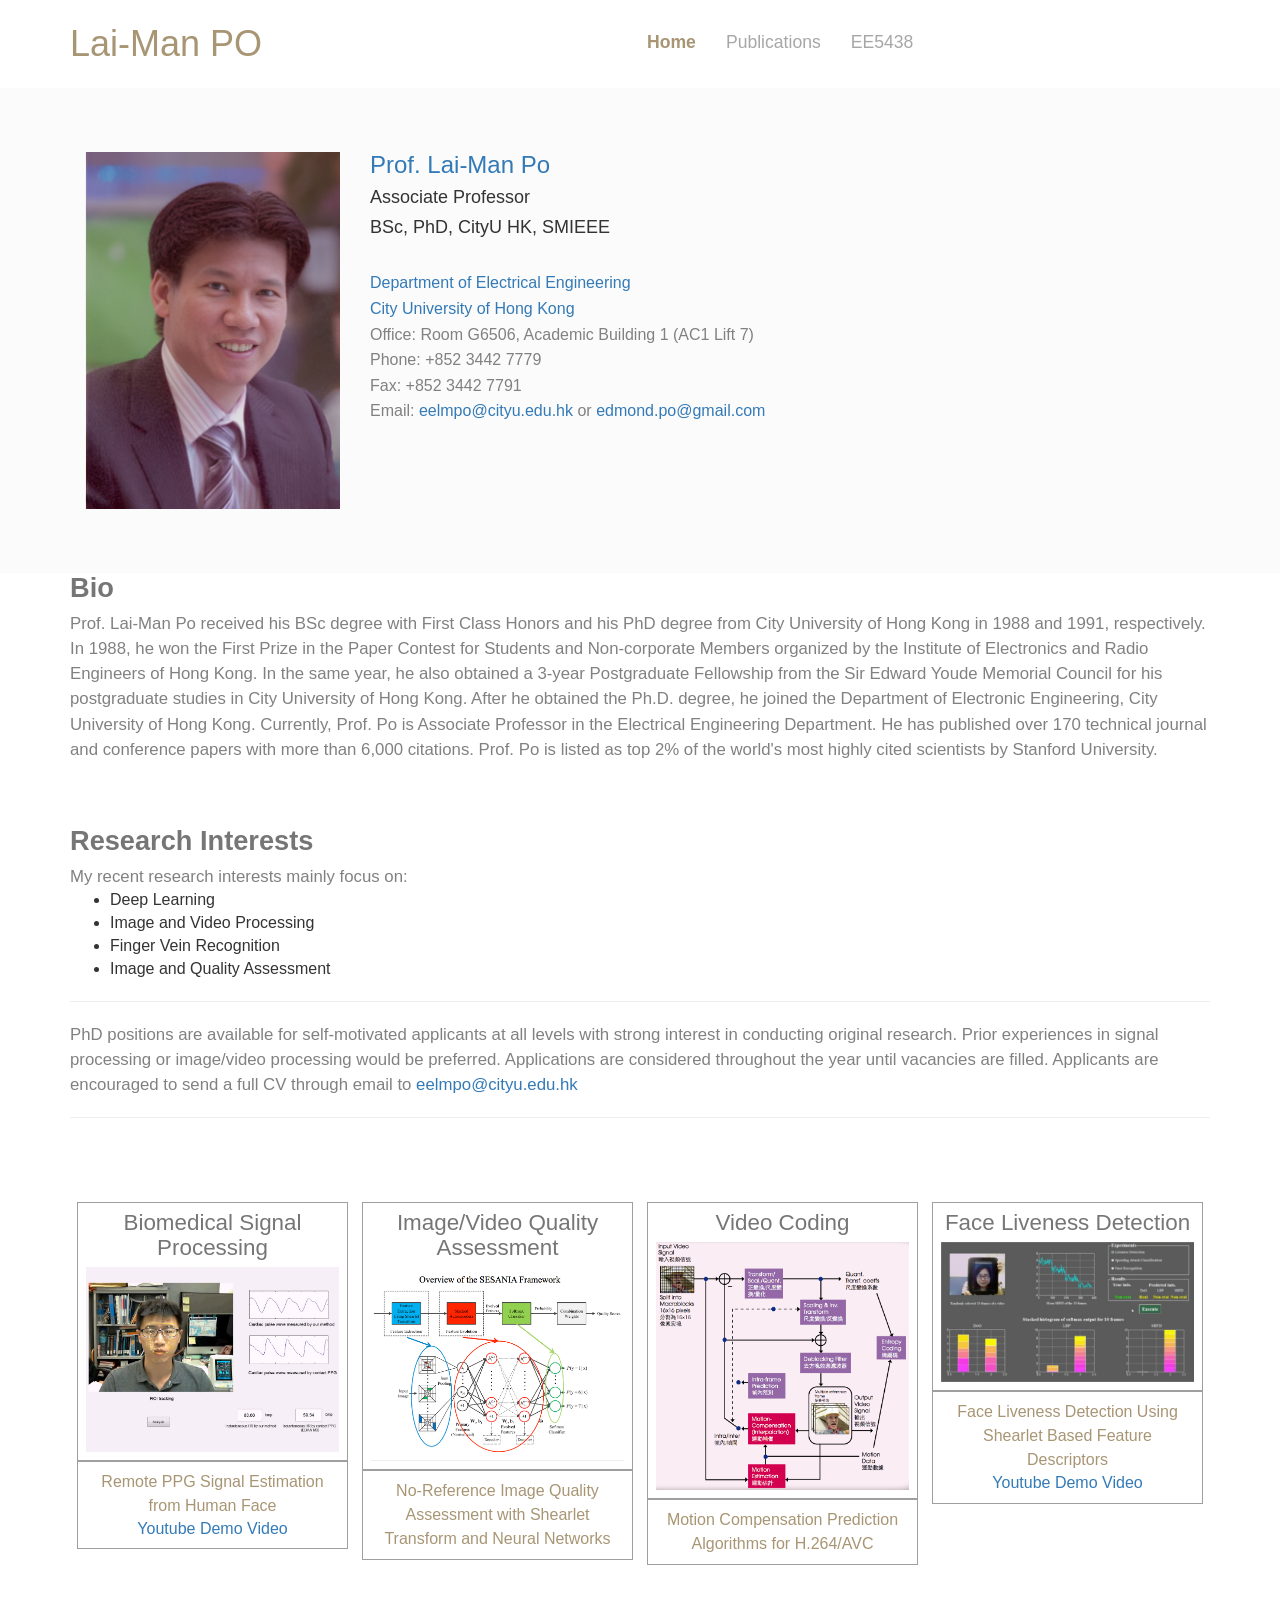
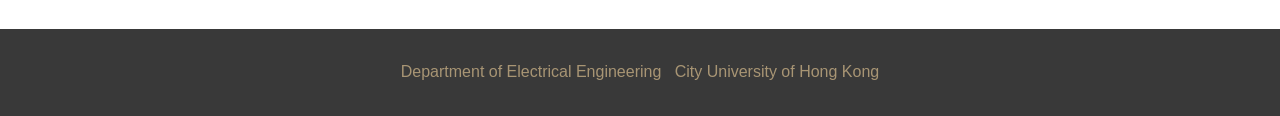
==== commit be1a2fe9: "index to github" ====
--- a/index.html
+++ b/index.html
@@ -1387,8 +1387,11 @@
                <div class="top-nav">
                     <span class="menu"> <img src="images/icon.png" alt=""/></span>
                     <ul class="res">
-                        <li><a class="active" href="index.html"> Home</a></li>
+                        <li><a class="active" href="index.html">Home</a></li>
+                    
                         <li><a href="https://scholar.google.com.hk/citations?user=H_0EvmkAAAAJ&hl=en&oi=ao"><span data-hover="Publications">Publications</span></a></li>
+                        
+                        <li><a href="ee5438/index.html"><span data-hover="EE5438">EE5438</span></a></li>
                     </ul>
                     <script>
                        document.querySelector("span.menu").addEventListener("click", function() {
@@ -1441,7 +1444,7 @@
                 In the same year, he also obtained a 3-year Postgraduate Fellowship from the Sir Edward Youde Memorial Council for his postgraduate studies in City University of Hong Kong.
                 After he obtained the Ph.D. degree, he joined the Department of Electronic Engineering, City University of Hong Kong.
                 Currently, Prof. Po is Associate Professor in the Electrical Engineering Department.
-                He has published over 170 technical journal and conference papers with more than 6,000 citations. Dr. Po is listed as top 2% of the world's most highly cited scientists by Stanford University.
+                He has published over 170 technical journal and conference papers with more than 6,000 citations. Prof. Po is listed as top 2% of the world's most highly cited scientists by Stanford University.
                 </p>
         </div>
     </div>
